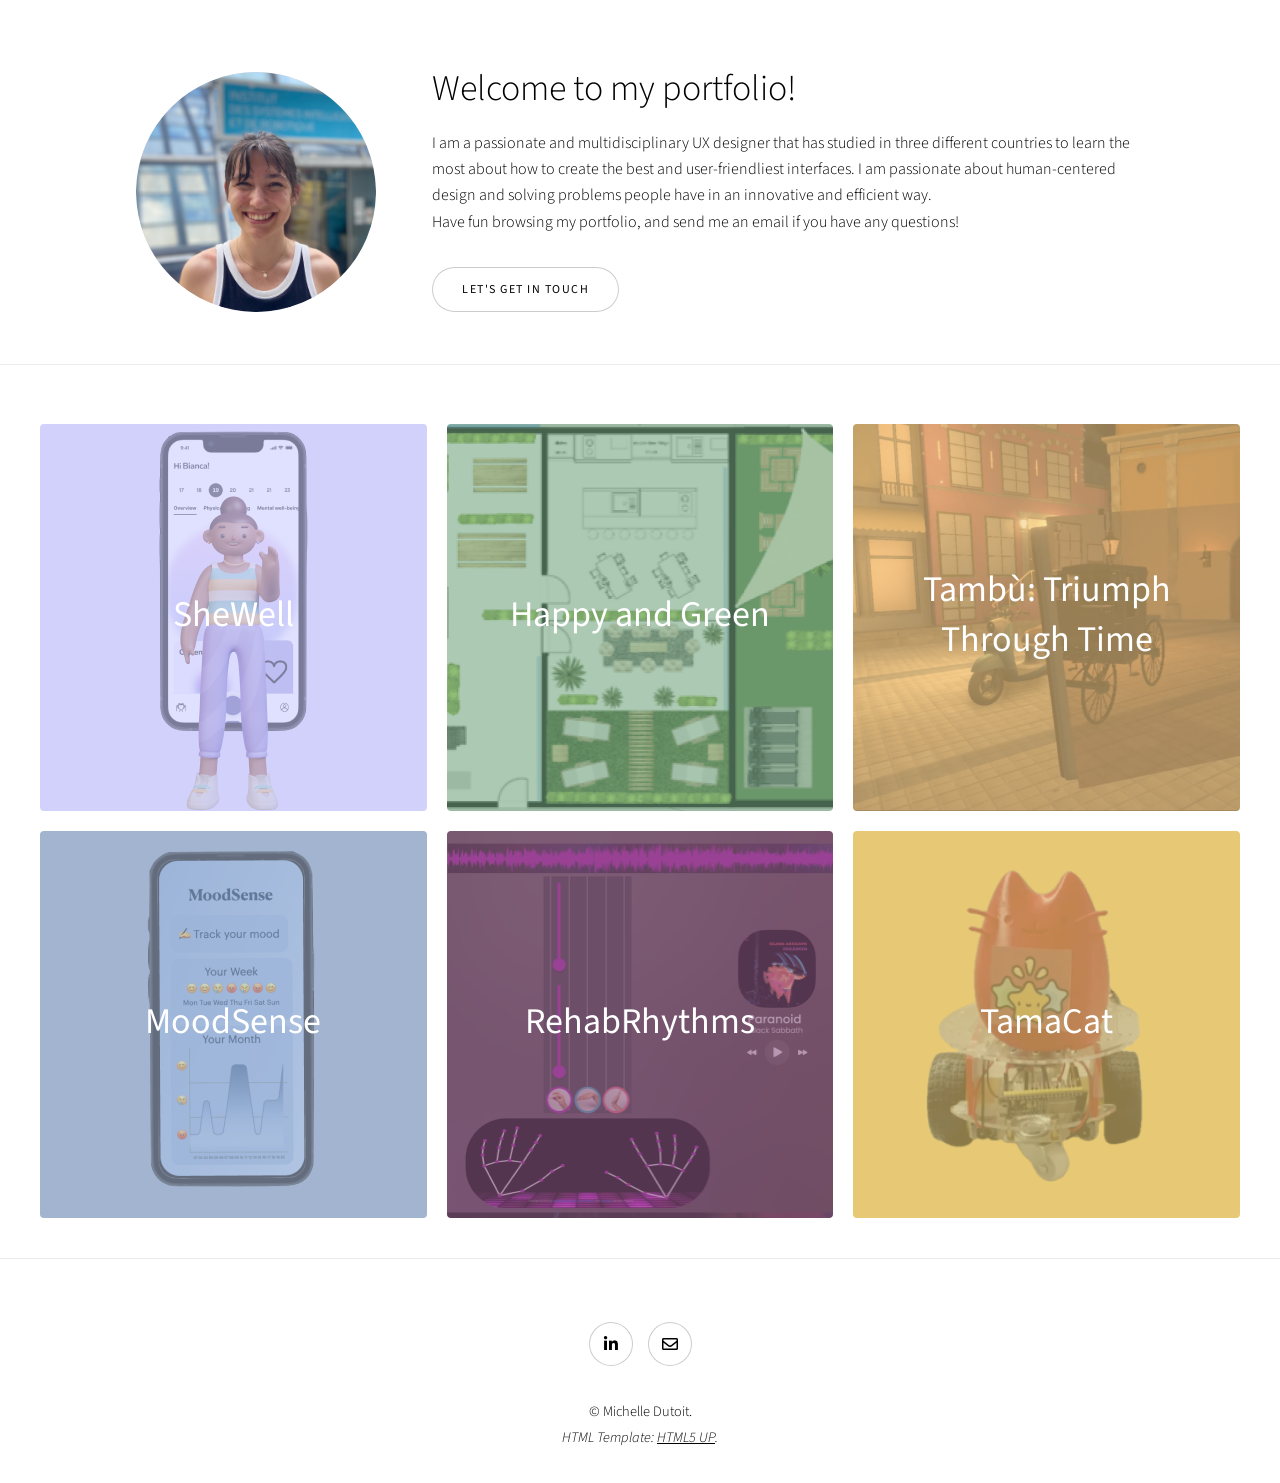
==== index.html @ e5665d25 "Portfolio" ====
<!DOCTYPE HTML>
<!--
	Story by HTML5 UP
	html5up.net | @ajlkn
	Free for personal and commercial use under the CCA 3.0 license (html5up.net/license)
-->
<html>
	<head>
		<title>Michelle's Porfolio</title>
		<meta charset="utf-8" />
		<meta name="viewport" content="width=device-width, initial-scale=1, user-scalable=no" />
		<link rel="stylesheet" href="assets/css/main.css" />
		<noscript><link rel="stylesheet" href="assets/css/noscript.css" /></noscript>
		<link rel="preconnect" href="https://fonts.gstatic.com" crossorigin>
		<link href="https://fonts.googleapis.com/css2?family=Merriweather:ital,wght@0,300;0,400;0,700;0,900;1,300;1,400;1,700;1,900&display=swap" rel="stylesheet">
	</head>
	<body class="is-preload">

		<!-- Wrapper -->
			<div id="wrapper" class="divided">

				<!-- One -->
					<!-- <section class="banner style1 orient-left content-align-left image-position-right fullscreen onload-image-fade-in onload-content-fade-right">
						<div class="content">
							<h1>Story</h1>
							<p class="major">A (modular, highly tweakable) responsive one-page template designed by <a href="https://html5up.net">HTML5 UP</a> and released for free under the <a href="https://html5up.net/license">Creative Commons</a>.</p>
							<ul class="actions stacked">
								<li><a href="#first" class="button big wide smooth-scroll-middle">Get Started</a></li>
							</ul>
						</div>
						<div class="image">
							<img src="images/spotlight01.jpg" alt="" />
						</div>
					</section> -->

				<!-- Header -->
					<section class="spotlight style2 orient-right content-align-left image-position-center onscroll-image-fade-in" id="first">
						<div class="content">
							<h2>Welcome to my portfolio!</h2>
							<p> I am a passionate and multidisciplinary UX designer that has studied in three different countries to learn the most about how to create the best and user-friendliest interfaces. I am passionate about human-centered design and solving problems people have in an innovative and efficient way. <br> Have fun browsing my portfolio, and send me an email if you have any questions!</p>
							<ul class="actions inline">
								<!--<<li><a href="#jumpin" class="button">Let's jump in</a></li>
								<li><a href="#" class="button">More about me</a></li>-->
								<li><a href="mailto:michelle.dutoit.27@gmail.com" class="button">Let's get in touch</a></li>
							</ul>
						</div>
						<div class="image">
							<img src="images/profile pic.png" alt="" />
						</div>
					</section>
				<!-- Spotlight tiles 
					<section id="spotlight" class="wrapper style1 align-center">
						<br> 
						<h2> Spotlight</h2>
					</section>-->
					
					<section class="tiles">
						<article class="style1">
							<span class="image">
								<img src="images/thumbnails/shewell.png" alt="" />
							</span>
							<a href="shewell.html">
								<h2>SheWell</h2>
								<div class="content">
									<p color="#000000">A platform designed to support women in their mental health journey, leveraging artificial intelligence and a 'digital twin' concept to provide personalised mental health solutions</p>
								</div>
							</a>
						</article>
						<article class="style2">
							<span class="image">
								<img src="images/thumbnails/happyandgreen.png" alt="" />
							</span>
							<a href="happygreen.html">
								<h2>Happy and Green</h2>
								<div class="content">
									<p>A Design Thinking project that addresses the question: “How to develop a neighbourhood where people are 100% happy and CO2 emissions are 0%?”</p>
								</div>
							</a>
						</article>
						<article class="style3">
							<span class="image">
								<img src="images/thumbnails/tambu.png" alt="" />
							</span>
							<a href="tambu.html">
								<h2>Tambù: Triumph Through Time</h2>
								<div class="content">
									<p> A Mixed Reality adaptation of the Korsou - Curacao exposition from the Dutch National Archive applying Research Through Design</p>
								</div>
							</a>
						</article>
					
				<!--	</section>
				 Other tiles 
				<section class="wrapper style1 align-center">
					<br> 
						<h2>Other interesting projects</h2>
				</section>
				<section class="tiles">-->
					<article class="style4">
						<span class="image">
							<img src="images/thumbnails/moodsense.png" alt="" />
						</span>
						<a href="moodsense.html">
							<h2>MoodSense</h2>
							<div class="content">
								<p>A machine learning based mood tracker that facilitates keeping the emotions in track and communicating with your therapist</p>
							</div>
						</a>
					</article>
					<article class="style6">
						<span class="image">
							<img src="images/thumbnails/rehabrhythms.png" alt="" />
						</span>
						<a href="rehabrhythms.html">
							<h2>RehabRhythms</h2>
							<div class="content">
								<p> A serious game that supports stroke patients in their rehabilitation</p>
							</div>
						</a>
					</article>
					<article class="style5">
						<span class="image">
							<img src="images/thumbnails/tamacat.png" alt="" />
						</span>
						<a href="tamacat.html">
							<h2>TamaCat</h2>
							<div class="content">
								<p>A tangible pet that you can interact with both physically as well as in AR</p>
							</div>
						</a>
					</article>
					<!-- <article class="style3">
						<span class="image">
							<img src="images/thumbnails/rentino.png" alt="" />
						</span>
						<a href="rentino.html">
							<h2>Rentino</h2>
							<div class="content">
								<p> A lean startup that supports renting unused items from student to student</p>
							</div>
						</a>
					</article>
					<article class="style10">
						<span class="image">
							<img src="images/thumbnails/notionstudy.png" alt="" />
						</span>
						<a href="notionstudy.html">
							<h2>Notion User Study</h2>
							<div class="content">
								<p>Studying Notion with four different study techniques</p>
							</div>
						</a>
					</article>
					<article class="style12">
						<span class="image">
							<img src="images/thumbnails/from screenlight to sunlight.png" alt="" />
						</span>
						<a href="screenlight.html">
							<h2>From Screenlight to Sunlight</h2>
							<div class="content">
								<p>An intervention to enhance children's outdoor physicial activity, while reducing their sedentary screen time</p>
							</div>
						</a>
					</article>	
					<article class="style8">
						<span class="image">
							<img src="images/thumbnails/cookcompanion.png" alt="" />
						</span>
						<a href="cookcompanion.html">
							<h2>Cook Companion</h2>
							<div class="content">
								<p>A computer vision cooking app that assists you during cooking with a recipe</p>
							</div>
						</a>
					</article>
					<article class="style11">
						<span class="image">
							<img src="images/thumbnails/human centered design.png" alt="" />
						</span>
						<a href="carecollective.html">
							<h2>Care Collective</h2>
							<div class="content">
								<p>An application that supports people suffering from PMDD and their loved ones</p>
							</div>
						</a>
					</article>
					<article class="style7">
						<span class="image">
							<img src="images/thumbnails/talkinglass.png" alt="" />
						</span>
						<a href="talkingglass.html">
							<h2>TalkinGlass</h2>
							<div class="content">
								<p>A tangible that helps to engage everyone in group work</p>
							</div>
						</a>
					</article> -->
				</section>
				<!-- Footer -->
					<footer class="wrapper style1 align-center">
						<div class="inner">
							<ul class="icons">
								<li><a href="https://www.linkedin.com/in/michelle-dutoit/" class="icon brands style2 fa-linkedin-in"><span class="label">LinkedIn</span></a></li>
								<li><a href="mailto:michelle.dutoit.27@gmail.com" class="icon style2 fa-envelope"><span class="label">Email</span></a></li>
							</ul>
							<small>&copy; Michelle Dutoit. <br><i>HTML Template: <a href="https://html5up.net">HTML5 UP</a>.</i></small>
						</div>
					</footer>

			</div>

		<!-- Scripts -->
			<script src="assets/js/jquery.min.js"></script>
			<script src="assets/js/jquery.scrollex.min.js"></script>
			<script src="assets/js/jquery.scrolly.min.js"></script>
			<script src="assets/js/browser.min.js"></script>
			<script src="assets/js/breakpoints.min.js"></script>
			<script src="assets/js/util.js"></script>
			<script src="assets/js/main.js"></script>

	</body>
</html>
---- assets/css/main.css ----
@import url(fontawesome-all.min.css);
@import url("https://fonts.googleapis.com/css?family=Source+Sans+Pro:300,300i,400,400i");

/*
	Story by HTML5 UP
	html5up.net | @ajlkn
	Free for personal and commercial use under the CCA 3.0 license (html5up.net/license)
*/

html, body, div, span, applet, object,
iframe, h1, h2, h3, h4, h5, h6, p, blockquote,
pre, a, abbr, acronym, address, big, cite,
code, del, dfn, em, img, ins, kbd, q, s, samp,
small, strike, strong, sub, sup, tt, var, b,
u, i, center, dl, dt, dd, ol, ul, li, fieldset,
form, label, legend, table, caption, tbody,
tfoot, thead, tr, th, td, article, aside,
canvas, details, embed, figure, figcaption,
footer, header, hgroup, menu, nav, output, ruby,
section, summary, time, mark, audio, video {
	margin: 0;
	padding: 0;
	border: 0;
	font-size: 100%;
	font: inherit;
	vertical-align: baseline;}

article, aside, details, figcaption, figure,
footer, header, hgroup, menu, nav, section {
	display: block;}

body {
	line-height: 1;
}

ol, ul {
	list-style: none;
}

blockquote, q {
	quotes: none;
}

	blockquote:before, blockquote:after, q:before, q:after {
		content: '';
		content: none;
	}

table {
	border-collapse: collapse;
	border-spacing: 0;
}

body {
	-webkit-text-size-adjust: none;
}

mark {
	background-color: transparent;
	color: inherit;
}

input::-moz-focus-inner {
	border: 0;
	padding: 0;
}

input, select, textarea {
	-moz-appearance: none;
	-webkit-appearance: none;
	-ms-appearance: none;
	appearance: none;
}

/* Basic */

	@-ms-viewport {
		width: device-width;
	}

	body {
		-ms-overflow-style: scrollbar;
	}

	@media screen and (max-width: 480px) {

		html, body {
			min-width: 320px;
		}

	}

	html {
		box-sizing: border-box;
	}

	*, *:before, *:after {
		box-sizing: inherit;
	}

	body {
		background: #ffffff;
	}

		body.is-preload *, body.is-preload *:before, body.is-preload *:after {
			-moz-animation: none !important;
			-webkit-animation: none !important;
			-ms-animation: none !important;
			animation: none !important;
			-moz-transition: none !important;
			-webkit-transition: none !important;
			-ms-transition: none !important;
			transition: none !important;
		}

/* Type */

	html {
		font-size: 18pt;
	}

		@media screen and (max-width: 1680px) {

			html {
				font-size: 14pt;
			}

		}

		@media screen and (max-width: 1280px) {

			html {
				font-size: 12pt;
			}

		}

		@media screen and (max-width: 736px) {

			html {
				font-size: 11pt;
			}

		}

		@media screen and (max-width: 360px) {

			html {
				font-size: 10pt;
			}

		}

	body {
		background-color: #ffffff;
		color: #000000;
	}

	body, input, select, textarea {
		font-family: "Source Sans Pro", Helvetica, sans-serif;
		font-size: 1rem;
		font-weight: 300;
		line-height: 1.65;
	}

	a {
		-moz-transition: color 0.2s ease-in-out;
		-webkit-transition: color 0.2s ease-in-out;
		-ms-transition: color 0.2s ease-in-out;
		transition: color 0.2s ease-in-out;
		text-decoration: underline;
	}

		a:hover {
			text-decoration: none;
		}

	strong, b {
		font-weight: 400;
	}

	em, i {
		font-style: italic;
	}

	small {
		font-size: 0.9rem;
	}

	p {
		margin: 0 0 2rem 0;
	}

		p.major {
			font-size: 1.25rem;
		}

	h1, h2, h3, h4, h5, h6 {
		font-family: "Merriweather" Georgia, 'Times New Roman', Times, serif;
		font-weight: 300;
		line-height: 1.375;
		margin: 0 0 1rem 0;
	}

		h1 a, h2 a, h3 a, h4 a, h5 a, h6 a {
			color: inherit;
			text-decoration: none;
		}

	h1 {
		font-size: 3.5rem;
		line-height: 1.2;
	}

	h2 {
		font-size: 2.25rem;
	}

	h3 {
		font-size: 1.5rem;
	}

	h4 {
		font-size: 1.1rem;
	}

	h5 {
		font-size: 0.9rem;
		text-align: center;
	}

	h6 {
		font-size: 0.7rem;
	}

	sub {
		font-size: 0.8rem;
		position: relative;
		top: 0.5rem;
	}

	sup {
		font-size: 0.8rem;
		position: relative;
		top: -0.5rem;
	}

	blockquote {
		border-left: solid 4px;
		font-style: italic;
		margin: 0 0 2rem 0;
		padding: 0.5rem 0 0.5rem 2rem;
	}

	code {
		border-radius: 4px;
		font-family: "Courier New", monospace;
		font-size: 0.9em;
		margin: 0 0.25rem;
		padding: 0.25rem 0.325rem;
	}

	pre {
		-webkit-overflow-scrolling: touch;
		font-family: "Courier New", monospace;
		font-size: 0.9em;
		margin: 0 0 2rem 0;
	}

		pre code {
			display: block;
			line-height: 1.5;
			padding: 0.75rem 1rem;
			overflow-x: auto;
		}

	hr {
		border: 0;
		border-bottom: solid 1px;
		margin: 2.5rem 0;
	}

		hr.major {
			margin: 3.5rem 0;
		}

	.align-left {
		text-align: left;
	}

	.align-center {
		text-align: center;
	}

	.align-right {
		text-align: right;
	}

	@media screen and (max-width: 736px) {

		p.major {
			font-size: 1.1rem;
		}

		h1 {
			font-size: 2.5rem;
		}

		h2 {
			font-size: 2rem;
		}

		h3 {
			font-size: 1.25rem;
		}

		h4 {
			font-size: 1rem;
		}

	}

	input, select, textarea {
		color: #000000;
	}

	a {
		color: #000000;
	}

		a:hover {
			color: #47D3E5;
		}

	strong, b {
		color: #000000;
	}

	h1,h2, h3, h4, h5, h6{
		color: #000000;
	}


	blockquote {
		border-left-color: rgba(0, 0, 0, 0.2);
	}

	code {
		background: rgba(0, 0, 0, 0.05);
		border-color: rgba(0, 0, 0, 0.2);
	}

	hr {
		border-bottom-color: rgba(0, 0, 0, 0.2);
	}

/* Row */

	.row {
		display: flex;
		flex-wrap: wrap;
		box-sizing: border-box;
		align-items: stretch;
	}

		.row > * {
			box-sizing: border-box;
		}

		.row.gtr-uniform > * > :last-child {
			margin-bottom: 0;
		}

		.row.aln-left {
			justify-content: flex-start;
		}

		.row.aln-center {
			justify-content: center;
		}

		.row.aln-right {
			justify-content: flex-end;
		}

		.row.aln-top {
			align-items: flex-start;
		}

		.row.aln-middle {
			align-items: center;
		}

		.row.aln-bottom {
			align-items: flex-end;
		}

		.row > .imp {
			order: -1;
		}

		.row > .col-1 {
			width: 8.33333%;
		}

		.row > .off-1 {
			margin-left: 8.33333%;
		}

		.row > .col-2 {
			width: 16.66667%;
		}

		.row > .off-2 {
			margin-left: 16.66667%;
		}

		.row > .col-3 {
			width: 25%;
		}

		.row > .off-3 {
			margin-left: 25%;
		}

		.row > .col-4 {
			width: 33.33333%;
		}

		.row > .off-4 {
			margin-left: 33.33333%;
		}

		.row > .col-5 {
			width: 41.66667%;
		}

		.row > .off-5 {
			margin-left: 41.66667%;
		}

		.row > .col-6 {
			width: 50%;
		}

		.row > .off-6 {
			margin-left: 50%;
		}

		.row > .col-7 {
			width: 58.33333%;
		}

		.row > .off-7 {
			margin-left: 58.33333%;
		}

		.row > .col-8 {
			width: 66.66667%;
		}

		.row > .off-8 {
			margin-left: 66.66667%;
		}

		.row > .col-9 {
			width: 75%;
		}

		.row > .off-9 {
			margin-left: 75%;
		}

		.row > .col-10 {
			width: 83.33333%;
		}

		.row > .off-10 {
			margin-left: 83.33333%;
		}

		.row > .col-11 {
			width: 91.66667%;
		}

		.row > .off-11 {
			margin-left: 91.66667%;
		}

		.row > .col-12 {
			width: 100%;
		}

		.row > .off-12 {
			margin-left: 100%;
		}

		.row.gtr-0 {
			margin-top: 0;
			margin-left: 0rem;
		}

			.row.gtr-0 > * {
				padding: 0 0 0 0rem;
			}

			.row.gtr-0.gtr-uniform {
				margin-top: 0rem;
			}

				.row.gtr-0.gtr-uniform > * {
					padding-top: 0rem;
				}

		.row.gtr-25 {
			margin-top: 0;
			margin-left: -0.5rem;
		}

			.row.gtr-25 > * {
				padding: 0 0 0 0.5rem;
			}

			.row.gtr-25.gtr-uniform {
				margin-top: -0.5rem;
			}

				.row.gtr-25.gtr-uniform > * {
					padding-top: 0.5rem;
				}

		.row.gtr-50 {
			margin-top: 0;
			margin-left: -1rem;
		}

			.row.gtr-50 > * {
				padding: 0 0 0 1rem;
			}

			.row.gtr-50.gtr-uniform {
				margin-top: -1rem;
			}

				.row.gtr-50.gtr-uniform > * {
					padding-top: 1rem;
				}

		.row {
			margin-top: 0;
			margin-left: -2rem;
		}

			.row > * {
				padding: 0 0 0 2rem;
			}

			.row.gtr-uniform {
				margin-top: -2rem;
			}

				.row.gtr-uniform > * {
					padding-top: 2rem;
				}

		.row.gtr-150 {
			margin-top: 0;
			margin-left: -3rem;
		}

			.row.gtr-150 > * {
				padding: 0 0 0 3rem;
			}

			.row.gtr-150.gtr-uniform {
				margin-top: -3rem;
			}

				.row.gtr-150.gtr-uniform > * {
					padding-top: 3rem;
				}

		.row.gtr-200 {
			margin-top: 0;
			margin-left: -4rem;
		}

			.row.gtr-200 > * {
				padding: 0 0 0 4rem;
			}

			.row.gtr-200.gtr-uniform {
				margin-top: -4rem;
			}

				.row.gtr-200.gtr-uniform > * {
					padding-top: 4rem;
				}

		@media screen and (max-width: 1680px) {

			.row {
				display: flex;
				flex-wrap: wrap;
				box-sizing: border-box;
				align-items: stretch;
			}

				.row > * {
					box-sizing: border-box;
				}

				.row.gtr-uniform > * > :last-child {
					margin-bottom: 0;
				}

				.row.aln-left {
					justify-content: flex-start;
				}

				.row.aln-center {
					justify-content: center;
				}

				.row.aln-right {
					justify-content: flex-end;
				}

				.row.aln-top {
					align-items: flex-start;
				}

				.row.aln-middle {
					align-items: center;
				}

				.row.aln-bottom {
					align-items: flex-end;
				}

				.row > .imp-xlarge {
					order: -1;
				}

				.row > .col-1-xlarge {
					width: 8.33333%;
				}

				.row > .off-1-xlarge {
					margin-left: 8.33333%;
				}

				.row > .col-2-xlarge {
					width: 16.66667%;
				}

				.row > .off-2-xlarge {
					margin-left: 16.66667%;
				}

				.row > .col-3-xlarge {
					width: 25%;
				}

				.row > .off-3-xlarge {
					margin-left: 25%;
				}

				.row > .col-4-xlarge {
					width: 33.33333%;
				}

				.row > .off-4-xlarge {
					margin-left: 33.33333%;
				}

				.row > .col-5-xlarge {
					width: 41.66667%;
				}

				.row > .off-5-xlarge {
					margin-left: 41.66667%;
				}

				.row > .col-6-xlarge {
					width: 50%;
				}

				.row > .off-6-xlarge {
					margin-left: 50%;
				}

				.row > .col-7-xlarge {
					width: 58.33333%;
				}

				.row > .off-7-xlarge {
					margin-left: 58.33333%;
				}

				.row > .col-8-xlarge {
					width: 66.66667%;
				}

				.row > .off-8-xlarge {
					margin-left: 66.66667%;
				}

				.row > .col-9-xlarge {
					width: 75%;
				}

				.row > .off-9-xlarge {
					margin-left: 75%;
				}

				.row > .col-10-xlarge {
					width: 83.33333%;
				}

				.row > .off-10-xlarge {
					margin-left: 83.33333%;
				}

				.row > .col-11-xlarge {
					width: 91.66667%;
				}

				.row > .off-11-xlarge {
					margin-left: 91.66667%;
				}

				.row > .col-12-xlarge {
					width: 100%;
				}

				.row > .off-12-xlarge {
					margin-left: 100%;
				}

				.row.gtr-0 {
					margin-top: 0;
					margin-left: 0rem;
				}

					.row.gtr-0 > * {
						padding: 0 0 0 0rem;
					}

					.row.gtr-0.gtr-uniform {
						margin-top: 0rem;
					}

						.row.gtr-0.gtr-uniform > * {
							padding-top: 0rem;
						}

				.row.gtr-25 {
					margin-top: 0;
					margin-left: -0.5rem;
				}

					.row.gtr-25 > * {
						padding: 0 0 0 0.5rem;
					}

					.row.gtr-25.gtr-uniform {
						margin-top: -0.5rem;
					}

						.row.gtr-25.gtr-uniform > * {
							padding-top: 0.5rem;
						}

				.row.gtr-50 {
					margin-top: 0;
					margin-left: -1rem;
				}

					.row.gtr-50 > * {
						padding: 0 0 0 1rem;
					}

					.row.gtr-50.gtr-uniform {
						margin-top: -1rem;
					}

						.row.gtr-50.gtr-uniform > * {
							padding-top: 1rem;
						}

				.row {
					margin-top: 0;
					margin-left: -2rem;
				}

					.row > * {
						padding: 0 0 0 2rem;
					}

					.row.gtr-uniform {
						margin-top: -2rem;
					}

						.row.gtr-uniform > * {
							padding-top: 2rem;
						}

				.row.gtr-150 {
					margin-top: 0;
					margin-left: -3rem;
				}

					.row.gtr-150 > * {
						padding: 0 0 0 3rem;
					}

					.row.gtr-150.gtr-uniform {
						margin-top: -3rem;
					}

						.row.gtr-150.gtr-uniform > * {
							padding-top: 3rem;
						}

				.row.gtr-200 {
					margin-top: 0;
					margin-left: -4rem;
				}

					.row.gtr-200 > * {
						padding: 0 0 0 4rem;
					}

					.row.gtr-200.gtr-uniform {
						margin-top: -4rem;
					}

						.row.gtr-200.gtr-uniform > * {
							padding-top: 4rem;
						}

		}

		@media screen and (max-width: 1280px) {

			.row {
				display: flex;
				flex-wrap: wrap;
				box-sizing: border-box;
				align-items: stretch;
			}

				.row > * {
					box-sizing: border-box;
				}

				.row.gtr-uniform > * > :last-child {
					margin-bottom: 0;
				}

				.row.aln-left {
					justify-content: flex-start;
				}

				.row.aln-center {
					justify-content: center;
				}

				.row.aln-right {
					justify-content: flex-end;
				}

				.row.aln-top {
					align-items: flex-start;
				}

				.row.aln-middle {
					align-items: center;
				}

				.row.aln-bottom {
					align-items: flex-end;
				}

				.row > .imp-large {
					order: -1;
				}

				.row > .col-1-large {
					width: 8.33333%;
				}

				.row > .off-1-large {
					margin-left: 8.33333%;
				}

				.row > .col-2-large {
					width: 16.66667%;
				}

				.row > .off-2-large {
					margin-left: 16.66667%;
				}

				.row > .col-3-large {
					width: 25%;
				}

				.row > .off-3-large {
					margin-left: 25%;
				}

				.row > .col-4-large {
					width: 33.33333%;
				}

				.row > .off-4-large {
					margin-left: 33.33333%;
				}

				.row > .col-5-large {
					width: 41.66667%;
				}

				.row > .off-5-large {
					margin-left: 41.66667%;
				}

				.row > .col-6-large {
					width: 50%;
				}

				.row > .off-6-large {
					margin-left: 50%;
				}

				.row > .col-7-large {
					width: 58.33333%;
				}

				.row > .off-7-large {
					margin-left: 58.33333%;
				}

				.row > .col-8-large {
					width: 66.66667%;
				}

				.row > .off-8-large {
					margin-left: 66.66667%;
				}

				.row > .col-9-large {
					width: 75%;
				}

				.row > .off-9-large {
					margin-left: 75%;
				}

				.row > .col-10-large {
					width: 83.33333%;
				}

				.row > .off-10-large {
					margin-left: 83.33333%;
				}

				.row > .col-11-large {
					width: 91.66667%;
				}

				.row > .off-11-large {
					margin-left: 91.66667%;
				}

				.row > .col-12-large {
					width: 100%;
				}

				.row > .off-12-large {
					margin-left: 100%;
				}

				.row.gtr-0 {
					margin-top: 0;
					margin-left: 0rem;
				}

					.row.gtr-0 > * {
						padding: 0 0 0 0rem;
					}

					.row.gtr-0.gtr-uniform {
						margin-top: 0rem;
					}

						.row.gtr-0.gtr-uniform > * {
							padding-top: 0rem;
						}

				.row.gtr-25 {
					margin-top: 0;
					margin-left: -0.5rem;
				}

					.row.gtr-25 > * {
						padding: 0 0 0 0.5rem;
					}

					.row.gtr-25.gtr-uniform {
						margin-top: -0.5rem;
					}

						.row.gtr-25.gtr-uniform > * {
							padding-top: 0.5rem;
						}

				.row.gtr-50 {
					margin-top: 0;
					margin-left: -1rem;
				}

					.row.gtr-50 > * {
						padding: 0 0 0 1rem;
					}

					.row.gtr-50.gtr-uniform {
						margin-top: -1rem;
					}

						.row.gtr-50.gtr-uniform > * {
							padding-top: 1rem;
						}

				.row {
					margin-top: 0;
					margin-left: -2rem;
				}

					.row > * {
						padding: 0 0 0 2rem;
					}

					.row.gtr-uniform {
						margin-top: -2rem;
					}

						.row.gtr-uniform > * {
							padding-top: 2rem;
						}

				.row.gtr-150 {
					margin-top: 0;
					margin-left: -3rem;
				}

					.row.gtr-150 > * {
						padding: 0 0 0 3rem;
					}

					.row.gtr-150.gtr-uniform {
						margin-top: -3rem;
					}

						.row.gtr-150.gtr-uniform > * {
							padding-top: 3rem;
						}

				.row.gtr-200 {
					margin-top: 0;
					margin-left: -4rem;
				}

					.row.gtr-200 > * {
						padding: 0 0 0 4rem;
					}

					.row.gtr-200.gtr-uniform {
						margin-top: -4rem;
					}

						.row.gtr-200.gtr-uniform > * {
							padding-top: 4rem;
						}

		}

		@media screen and (max-width: 980px) {

			.row {
				display: flex;
				flex-wrap: wrap;
				box-sizing: border-box;
				align-items: stretch;
			}

				.row > * {
					box-sizing: border-box;
				}

				.row.gtr-uniform > * > :last-child {
					margin-bottom: 0;
				}

				.row.aln-left {
					justify-content: flex-start;
				}

				.row.aln-center {
					justify-content: center;
				}

				.row.aln-right {
					justify-content: flex-end;
				}

				.row.aln-top {
					align-items: flex-start;
				}

				.row.aln-middle {
					align-items: center;
				}

				.row.aln-bottom {
					align-items: flex-end;
				}

				.row > .imp-medium {
					order: -1;
				}

				.row > .col-1-medium {
					width: 8.33333%;
				}

				.row > .off-1-medium {
					margin-left: 8.33333%;
				}

				.row > .col-2-medium {
					width: 16.66667%;
				}

				.row > .off-2-medium {
					margin-left: 16.66667%;
				}

				.row > .col-3-medium {
					width: 25%;
				}

				.row > .off-3-medium {
					margin-left: 25%;
				}

				.row > .col-4-medium {
					width: 33.33333%;
				}

				.row > .off-4-medium {
					margin-left: 33.33333%;
				}

				.row > .col-5-medium {
					width: 41.66667%;
				}

				.row > .off-5-medium {
					margin-left: 41.66667%;
				}

				.row > .col-6-medium {
					width: 50%;
				}

				.row > .off-6-medium {
					margin-left: 50%;
				}

				.row > .col-7-medium {
					width: 58.33333%;
				}

				.row > .off-7-medium {
					margin-left: 58.33333%;
				}

				.row > .col-8-medium {
					width: 66.66667%;
				}

				.row > .off-8-medium {
					margin-left: 66.66667%;
				}

				.row > .col-9-medium {
					width: 75%;
				}

				.row > .off-9-medium {
					margin-left: 75%;
				}

				.row > .col-10-medium {
					width: 83.33333%;
				}

				.row > .off-10-medium {
					margin-left: 83.33333%;
				}

				.row > .col-11-medium {
					width: 91.66667%;
				}

				.row > .off-11-medium {
					margin-left: 91.66667%;
				}

				.row > .col-12-medium {
					width: 100%;
				}

				.row > .off-12-medium {
					margin-left: 100%;
				}

				.row.gtr-0 {
					margin-top: 0;
					margin-left: 0rem;
				}

					.row.gtr-0 > * {
						padding: 0 0 0 0rem;
					}

					.row.gtr-0.gtr-uniform {
						margin-top: 0rem;
					}

						.row.gtr-0.gtr-uniform > * {
							padding-top: 0rem;
						}

				.row.gtr-25 {
					margin-top: 0;
					margin-left: -0.5rem;
				}

					.row.gtr-25 > * {
						padding: 0 0 0 0.5rem;
					}

					.row.gtr-25.gtr-uniform {
						margin-top: -0.5rem;
					}

						.row.gtr-25.gtr-uniform > * {
							padding-top: 0.5rem;
						}

				.row.gtr-50 {
					margin-top: 0;
					margin-left: -1rem;
				}

					.row.gtr-50 > * {
						padding: 0 0 0 1rem;
					}

					.row.gtr-50.gtr-uniform {
						margin-top: -1rem;
					}

						.row.gtr-50.gtr-uniform > * {
							padding-top: 1rem;
						}

				.row {
					margin-top: 0;
					margin-left: -2rem;
				}

					.row > * {
						padding: 0 0 0 2rem;
					}

					.row.gtr-uniform {
						margin-top: -2rem;
					}

						.row.gtr-uniform > * {
							padding-top: 2rem;
						}

				.row.gtr-150 {
					margin-top: 0;
					margin-left: -3rem;
				}

					.row.gtr-150 > * {
						padding: 0 0 0 3rem;
					}

					.row.gtr-150.gtr-uniform {
						margin-top: -3rem;
					}

						.row.gtr-150.gtr-uniform > * {
							padding-top: 3rem;
						}

				.row.gtr-200 {
					margin-top: 0;
					margin-left: -4rem;
				}

					.row.gtr-200 > * {
						padding: 0 0 0 4rem;
					}

					.row.gtr-200.gtr-uniform {
						margin-top: -4rem;
					}

						.row.gtr-200.gtr-uniform > * {
							padding-top: 4rem;
						}

		}

		@media screen and (max-width: 736px) {

			.row {
				display: flex;
				flex-wrap: wrap;
				box-sizing: border-box;
				align-items: stretch;
			}

				.row > * {
					box-sizing: border-box;
				}

				.row.gtr-uniform > * > :last-child {
					margin-bottom: 0;
				}

				.row.aln-left {
					justify-content: flex-start;
				}

				.row.aln-center {
					justify-content: center;
				}

				.row.aln-right {
					justify-content: flex-end;
				}

				.row.aln-top {
					align-items: flex-start;
				}

				.row.aln-middle {
					align-items: center;
				}

				.row.aln-bottom {
					align-items: flex-end;
				}

				.row > .imp-small {
					order: -1;
				}

				.row > .col-1-small {
					width: 8.33333%;
				}

				.row > .off-1-small {
					margin-left: 8.33333%;
				}

				.row > .col-2-small {
					width: 16.66667%;
				}

				.row > .off-2-small {
					margin-left: 16.66667%;
				}

				.row > .col-3-small {
					width: 25%;
				}

				.row > .off-3-small {
					margin-left: 25%;
				}

				.row > .col-4-small {
					width: 33.33333%;
				}

				.row > .off-4-small {
					margin-left: 33.33333%;
				}

				.row > .col-5-small {
					width: 41.66667%;
				}

				.row > .off-5-small {
					margin-left: 41.66667%;
				}

				.row > .col-6-small {
					width: 50%;
				}

				.row > .off-6-small {
					margin-left: 50%;
				}

				.row > .col-7-small {
					width: 58.33333%;
				}

				.row > .off-7-small {
					margin-left: 58.33333%;
				}

				.row > .col-8-small {
					width: 66.66667%;
				}

				.row > .off-8-small {
					margin-left: 66.66667%;
				}

				.row > .col-9-small {
					width: 75%;
				}

				.row > .off-9-small {
					margin-left: 75%;
				}

				.row > .col-10-small {
					width: 83.33333%;
				}

				.row > .off-10-small {
					margin-left: 83.33333%;
				}

				.row > .col-11-small {
					width: 91.66667%;
				}

				.row > .off-11-small {
					margin-left: 91.66667%;
				}

				.row > .col-12-small {
					width: 100%;
				}

				.row > .off-12-small {
					margin-left: 100%;
				}

				.row.gtr-0 {
					margin-top: 0;
					margin-left: 0rem;
				}

					.row.gtr-0 > * {
						padding: 0 0 0 0rem;
					}

					.row.gtr-0.gtr-uniform {
						margin-top: 0rem;
					}

						.row.gtr-0.gtr-uniform > * {
							padding-top: 0rem;
						}

				.row.gtr-25 {
					margin-top: 0;
					margin-left: -0.5rem;
				}

					.row.gtr-25 > * {
						padding: 0 0 0 0.5rem;
					}

					.row.gtr-25.gtr-uniform {
						margin-top: -0.5rem;
					}

						.row.gtr-25.gtr-uniform > * {
							padding-top: 0.5rem;
						}

				.row.gtr-50 {
					margin-top: 0;
					margin-left: -1rem;
				}

					.row.gtr-50 > * {
						padding: 0 0 0 1rem;
					}

					.row.gtr-50.gtr-uniform {
						margin-top: -1rem;
					}

						.row.gtr-50.gtr-uniform > * {
							padding-top: 1rem;
						}

				.row {
					margin-top: 0;
					margin-left: -2rem;
				}

					.row > * {
						padding: 0 0 0 2rem;
					}

					.row.gtr-uniform {
						margin-top: -2rem;
					}

						.row.gtr-uniform > * {
							padding-top: 2rem;
						}

				.row.gtr-150 {
					margin-top: 0;
					margin-left: -3rem;
				}

					.row.gtr-150 > * {
						padding: 0 0 0 3rem;
					}

					.row.gtr-150.gtr-uniform {
						margin-top: -3rem;
					}

						.row.gtr-150.gtr-uniform > * {
							padding-top: 3rem;
						}

				.row.gtr-200 {
					margin-top: 0;
					margin-left: -4rem;
				}

					.row.gtr-200 > * {
						padding: 0 0 0 4rem;
					}

					.row.gtr-200.gtr-uniform {
						margin-top: -4rem;
					}

						.row.gtr-200.gtr-uniform > * {
							padding-top: 4rem;
						}

		}

		@media screen and (max-width: 480px) {

			.row {
				display: flex;
				flex-wrap: wrap;
				box-sizing: border-box;
				align-items: stretch;
			}

				.row > * {
					box-sizing: border-box;
				}

				.row.gtr-uniform > * > :last-child {
					margin-bottom: 0;
				}

				.row.aln-left {
					justify-content: flex-start;
				}

				.row.aln-center {
					justify-content: center;
				}

				.row.aln-right {
					justify-content: flex-end;
				}

				.row.aln-top {
					align-items: flex-start;
				}

				.row.aln-middle {
					align-items: center;
				}

				.row.aln-bottom {
					align-items: flex-end;
				}

				.row > .imp-xsmall {
					order: -1;
				}

				.row > .col-1-xsmall {
					width: 8.33333%;
				}

				.row > .off-1-xsmall {
					margin-left: 8.33333%;
				}

				.row > .col-2-xsmall {
					width: 16.66667%;
				}

				.row > .off-2-xsmall {
					margin-left: 16.66667%;
				}

				.row > .col-3-xsmall {
					width: 25%;
				}

				.row > .off-3-xsmall {
					margin-left: 25%;
				}

				.row > .col-4-xsmall {
					width: 33.33333%;
				}

				.row > .off-4-xsmall {
					margin-left: 33.33333%;
				}

				.row > .col-5-xsmall {
					width: 41.66667%;
				}

				.row > .off-5-xsmall {
					margin-left: 41.66667%;
				}

				.row > .col-6-xsmall {
					width: 50%;
				}

				.row > .off-6-xsmall {
					margin-left: 50%;
				}

				.row > .col-7-xsmall {
					width: 58.33333%;
				}

				.row > .off-7-xsmall {
					margin-left: 58.33333%;
				}

				.row > .col-8-xsmall {
					width: 66.66667%;
				}

				.row > .off-8-xsmall {
					margin-left: 66.66667%;
				}

				.row > .col-9-xsmall {
					width: 75%;
				}

				.row > .off-9-xsmall {
					margin-left: 75%;
				}

				.row > .col-10-xsmall {
					width: 83.33333%;
				}

				.row > .off-10-xsmall {
					margin-left: 83.33333%;
				}

				.row > .col-11-xsmall {
					width: 91.66667%;
				}

				.row > .off-11-xsmall {
					margin-left: 91.66667%;
				}

				.row > .col-12-xsmall {
					width: 100%;
				}

				.row > .off-12-xsmall {
					margin-left: 100%;
				}

				.row.gtr-0 {
					margin-top: 0;
					margin-left: 0rem;
				}

					.row.gtr-0 > * {
						padding: 0 0 0 0rem;
					}

					.row.gtr-0.gtr-uniform {
						margin-top: 0rem;
					}

						.row.gtr-0.gtr-uniform > * {
							padding-top: 0rem;
						}

				.row.gtr-25 {
					margin-top: 0;
					margin-left: -0.5rem;
				}

					.row.gtr-25 > * {
						padding: 0 0 0 0.5rem;
					}

					.row.gtr-25.gtr-uniform {
						margin-top: -0.5rem;
					}

						.row.gtr-25.gtr-uniform > * {
							padding-top: 0.5rem;
						}

				.row.gtr-50 {
					margin-top: 0;
					margin-left: -1rem;
				}

					.row.gtr-50 > * {
						padding: 0 0 0 1rem;
					}

					.row.gtr-50.gtr-uniform {
						margin-top: -1rem;
					}

						.row.gtr-50.gtr-uniform > * {
							padding-top: 1rem;
						}

				.row {
					margin-top: 0;
					margin-left: -2rem;
				}

					.row > * {
						padding: 0 0 0 2rem;
					}

					.row.gtr-uniform {
						margin-top: -2rem;
					}

						.row.gtr-uniform > * {
							padding-top: 2rem;
						}

				.row.gtr-150 {
					margin-top: 0;
					margin-left: -3rem;
				}

					.row.gtr-150 > * {
						padding: 0 0 0 3rem;
					}

					.row.gtr-150.gtr-uniform {
						margin-top: -3rem;
					}

						.row.gtr-150.gtr-uniform > * {
							padding-top: 3rem;
						}

				.row.gtr-200 {
					margin-top: 0;
					margin-left: -4rem;
				}

					.row.gtr-200 > * {
						padding: 0 0 0 4rem;
					}

					.row.gtr-200.gtr-uniform {
						margin-top: -4rem;
					}

						.row.gtr-200.gtr-uniform > * {
							padding-top: 4rem;
						}

		}

		@media screen and (max-width: 360px) {

			.row {
				display: flex;
				flex-wrap: wrap;
				box-sizing: border-box;
				align-items: stretch;
			}

				.row > * {
					box-sizing: border-box;
				}

				.row.gtr-uniform > * > :last-child {
					margin-bottom: 0;
				}

				.row.aln-left {
					justify-content: flex-start;
				}

				.row.aln-center {
					justify-content: center;
				}

				.row.aln-right {
					justify-content: flex-end;
				}

				.row.aln-top {
					align-items: flex-start;
				}

				.row.aln-middle {
					align-items: center;
				}

				.row.aln-bottom {
					align-items: flex-end;
				}

				.row > .imp-xxsmall {
					order: -1;
				}

				.row > .col-1-xxsmall {
					width: 8.33333%;
				}

				.row > .off-1-xxsmall {
					margin-left: 8.33333%;
				}

				.row > .col-2-xxsmall {
					width: 16.66667%;
				}

				.row > .off-2-xxsmall {
					margin-left: 16.66667%;
				}

				.row > .col-3-xxsmall {
					width: 25%;
				}

				.row > .off-3-xxsmall {
					margin-left: 25%;
				}

				.row > .col-4-xxsmall {
					width: 33.33333%;
				}

				.row > .off-4-xxsmall {
					margin-left: 33.33333%;
				}

				.row > .col-5-xxsmall {
					width: 41.66667%;
				}

				.row > .off-5-xxsmall {
					margin-left: 41.66667%;
				}

				.row > .col-6-xxsmall {
					width: 50%;
				}

				.row > .off-6-xxsmall {
					margin-left: 50%;
				}

				.row > .col-7-xxsmall {
					width: 58.33333%;
				}

				.row > .off-7-xxsmall {
					margin-left: 58.33333%;
				}

				.row > .col-8-xxsmall {
					width: 66.66667%;
				}

				.row > .off-8-xxsmall {
					margin-left: 66.66667%;
				}

				.row > .col-9-xxsmall {
					width: 75%;
				}

				.row > .off-9-xxsmall {
					margin-left: 75%;
				}

				.row > .col-10-xxsmall {
					width: 83.33333%;
				}

				.row > .off-10-xxsmall {
					margin-left: 83.33333%;
				}

				.row > .col-11-xxsmall {
					width: 91.66667%;
				}

				.row > .off-11-xxsmall {
					margin-left: 91.66667%;
				}

				.row > .col-12-xxsmall {
					width: 100%;
				}

				.row > .off-12-xxsmall {
					margin-left: 100%;
				}

				.row.gtr-0 {
					margin-top: 0;
					margin-left: 0rem;
				}

					.row.gtr-0 > * {
						padding: 0 0 0 0rem;
					}

					.row.gtr-0.gtr-uniform {
						margin-top: 0rem;
					}

						.row.gtr-0.gtr-uniform > * {
							padding-top: 0rem;
						}

				.row.gtr-25 {
					margin-top: 0;
					margin-left: -0.5rem;
				}

					.row.gtr-25 > * {
						padding: 0 0 0 0.5rem;
					}

					.row.gtr-25.gtr-uniform {
						margin-top: -0.5rem;
					}

						.row.gtr-25.gtr-uniform > * {
							padding-top: 0.5rem;
						}

				.row.gtr-50 {
					margin-top: 0;
					margin-left: -1rem;
				}

					.row.gtr-50 > * {
						padding: 0 0 0 1rem;
					}

					.row.gtr-50.gtr-uniform {
						margin-top: -1rem;
					}

						.row.gtr-50.gtr-uniform > * {
							padding-top: 1rem;
						}

				.row {
					margin-top: 0;
					margin-left: -2rem;
				}

					.row > * {
						padding: 0 0 0 2rem;
					}

					.row.gtr-uniform {
						margin-top: -2rem;
					}

						.row.gtr-uniform > * {
							padding-top: 2rem;
						}

				.row.gtr-150 {
					margin-top: 0;
					margin-left: -3rem;
				}

					.row.gtr-150 > * {
						padding: 0 0 0 3rem;
					}

					.row.gtr-150.gtr-uniform {
						margin-top: -3rem;
					}

						.row.gtr-150.gtr-uniform > * {
							padding-top: 3rem;
						}

				.row.gtr-200 {
					margin-top: 0;
					margin-left: -4rem;
				}

					.row.gtr-200 > * {
						padding: 0 0 0 4rem;
					}

					.row.gtr-200.gtr-uniform {
						margin-top: -4rem;
					}

						.row.gtr-200.gtr-uniform > * {
							padding-top: 4rem;
						}

		}

/* Box */

	.box {
		border-radius: 4px;
		border: solid 1px;
		margin-bottom: 2rem;
		padding: 1.5rem;
	}

		.box > :last-child,
		.box > :last-child > :last-child,
		.box > :last-child > :last-child > :last-child {
			margin-bottom: 0;
		}

		.box.alt {
			border: 0;
			border-radius: 0;
			padding: 0;
		}

	.box {
		border-color: rgba(0, 0, 0, 0.2);
	}

/* Button */

	input[type="submit"],
	input[type="reset"],
	input[type="button"],
	button,
	.button {
		-moz-appearance: none;
		-webkit-appearance: none;
		-ms-appearance: none;
		appearance: none;
		-moz-transition: background-color 0.2s ease-in-out, box-shadow 0.2s ease-in-out, color 0.2s ease-in-out;
		-webkit-transition: background-color 0.2s ease-in-out, box-shadow 0.2s ease-in-out, color 0.2s ease-in-out;
		-ms-transition: background-color 0.2s ease-in-out, box-shadow 0.2s ease-in-out, color 0.2s ease-in-out;
		transition: background-color 0.2s ease-in-out, box-shadow 0.2s ease-in-out, color 0.2s ease-in-out;
		border: 0;
		cursor: pointer;
		display: inline-block;
		font-weight: 400;
		letter-spacing: 0.125em;
		text-align: center;
		text-decoration: none;
		text-transform: uppercase;
		white-space: nowrap;
		font-size: 0.75rem;
		max-width: 20rem;
		height: 3.75em;
		line-height: 3.75em;
		border-radius: 3.75em;
		padding: 0 2.5em;
		text-overflow: ellipsis;
		overflow: hidden;
	}

		input[type="submit"].icon:before,
		input[type="reset"].icon:before,
		input[type="button"].icon:before,
		button.icon:before,
		.button.icon:before {
			margin-right: 0.5rem;
		}

		input[type="submit"].fit,
		input[type="reset"].fit,
		input[type="button"].fit,
		button.fit,
		.button.fit {
			width: 100%;
		}

		input[type="submit"].small,
		input[type="reset"].small,
		input[type="button"].small,
		button.small,
		.button.small {
			font-size: 0.6rem;
			height: 3.325em;
			line-height: 3.325em;
			border-radius: 3.325em;
			padding: 0 2em;
		}

		input[type="submit"].large,
		input[type="reset"].large,
		input[type="button"].large,
		button.large,
		.button.large {
			font-size: 0.8rem;
			height: 4em;
			line-height: 4em;
			border-radius: 4em;
			padding: 0 3em;
		}

		input[type="submit"].wide,
		input[type="reset"].wide,
		input[type="button"].wide,
		button.wide,
		.button.wide {
			min-width: 14em;
		}

		input[type="submit"].disabled, input[type="submit"]:disabled,
		input[type="reset"].disabled,
		input[type="reset"]:disabled,
		input[type="button"].disabled,
		input[type="button"]:disabled,
		button.disabled,
		button:disabled,
		.button.disabled,
		.button:disabled {
			pointer-events: none;
			opacity: 0.25;
		}

	input[type="submit"],
	input[type="reset"],
	input[type="button"],
	button,
	.button {
		background-color: transparent;
		box-shadow: inset 0 0 0 1px rgba(0, 0, 0, 0.2);
		color: #000000 !important;
	}

		input[type="submit"]:hover,
		input[type="reset"]:hover,
		input[type="button"]:hover,
		button:hover,
		.button:hover {
			box-shadow: inset 0 0 0 1px #47D3E5;
			color: #47D3E5 !important;
		}

		input[type="submit"]:active,
		input[type="reset"]:active,
		input[type="button"]:active,
		button:active,
		.button:active {
			background-color: rgba(71, 211, 229, 0.2);
			box-shadow: inset 0 0 0 1px #47D3E5;
			color: #47D3E5 !important;
		}

		input[type="submit"].primary,
		input[type="reset"].primary,
		input[type="button"].primary,
		button.primary,
		.button.primary {
			background-color: #000000;
			box-shadow: none;
			color: #ffffff !important;
		}

			input[type="submit"].primary:hover,
			input[type="reset"].primary:hover,
			input[type="button"].primary:hover,
			button.primary:hover,
			.button.primary:hover {
				background-color: #47D3E5;
			}

			input[type="submit"].primary:active,
			input[type="reset"].primary:active,
			input[type="button"].primary:active,
			button.primary:active,
			.button.primary:active {
				background-color: #1ebdd1;
			}

/* Form */

	form {
		margin: 0 0 2rem 0;
	}

		form > :last-child {
			margin-bottom: 0;
		}

		form > .fields {
			display: -moz-flex;
			display: -webkit-flex;
			display: -ms-flex;
			display: flex;
			-moz-flex-wrap: wrap;
			-webkit-flex-wrap: wrap;
			-ms-flex-wrap: wrap;
			flex-wrap: wrap;
			width: calc(100% + 3rem);
			margin: -1.5rem 0 2rem -1.5rem;
		}

			form > .fields > .field {
				-moz-flex-grow: 0;
				-webkit-flex-grow: 0;
				-ms-flex-grow: 0;
				flex-grow: 0;
				-moz-flex-shrink: 0;
				-webkit-flex-shrink: 0;
				-ms-flex-shrink: 0;
				flex-shrink: 0;
				padding: 1.5rem 0 0 1.5rem;
				width: calc(100% - 1.5rem);
			}

				form > .fields > .field.half {
					width: calc(50% - 0.75rem);
				}

				form > .fields > .field.third {
					width: calc(100%/3 - 0.5rem);
				}

				form > .fields > .field.quarter {
					width: calc(25% - 0.375rem);
				}

		@media screen and (max-width: 480px) {

			form > .fields {
				width: calc(100% + 3rem);
				margin: -1.5rem 0 2rem -1.5rem;
			}

				form > .fields > .field {
					padding: 1.5rem 0 0 1.5rem;
					width: calc(100% - 1.5rem);
				}

					form > .fields > .field.half {
						width: calc(100% - 1.5rem);
					}

					form > .fields > .field.third {
						width: calc(100% - 1.5rem);
					}

					form > .fields > .field.quarter {
						width: calc(100% - 1.5rem);
					}

		}

	label {
		display: block;
		font-size: 0.9rem;
		font-weight: 400;
		margin: 0 0 1rem 0;
	}

	input[type="text"],
	input[type="password"],
	input[type="email"],
	input[type="tel"],
	input[type="search"],
	input[type="url"],
	select,
	textarea {
		-moz-appearance: none;
		-webkit-appearance: none;
		-ms-appearance: none;
		appearance: none;
		background-color: transparent;
		border-radius: 4px;
		border: none;
		border: solid 1px;
		color: inherit;
		display: block;
		outline: 0;
		padding: 0 0.825rem;
		text-decoration: none;
		width: 100%;
	}

		input[type="text"]:invalid,
		input[type="password"]:invalid,
		input[type="email"]:invalid,
		input[type="tel"]:invalid,
		input[type="search"]:invalid,
		input[type="url"]:invalid,
		select:invalid,
		textarea:invalid {
			box-shadow: none;
		}

	select {
		background-size: 1.25rem;
		background-repeat: no-repeat;
		background-position: calc(100% - 1rem) center;
		height: 2.75rem;
		padding-right: 2.75rem;
		text-overflow: ellipsis;
	}

		select:focus::-ms-value {
			background-color: transparent;
		}

		select::-ms-expand {
			display: none;
		}

	input[type="text"],
	input[type="password"],
	input[type="email"],
	input[type="tel"],
	input[type="search"],
	input[type="url"],
	select {
		height: 2.75rem;
	}

	textarea {
		padding: 0.75rem 1rem;
	}

	input[type="checkbox"],
	input[type="radio"] {
		-moz-appearance: none;
		-webkit-appearance: none;
		-ms-appearance: none;
		appearance: none;
		display: block;
		float: left;
		margin-right: -2rem;
		opacity: 0;
		width: 1rem;
		z-index: -1;
	}

		input[type="checkbox"] + label,
		input[type="radio"] + label {
			text-decoration: none;
			-moz-user-select: none;
			-webkit-user-select: none;
			-ms-user-select: none;
			user-select: none;
			cursor: pointer;
			display: inline-block;
			font-size: 1rem;
			font-weight: 300;
			padding-left: 2.4rem;
			padding-right: 0.75rem;
			position: relative;
			margin-bottom: 0;
		}

			input[type="checkbox"] + label:before,
			input[type="radio"] + label:before {
				-moz-osx-font-smoothing: grayscale;
				-webkit-font-smoothing: antialiased;
				display: inline-block;
				font-style: normal;
				font-variant: normal;
				text-rendering: auto;
				line-height: 1;
				text-transform: none !important;
				font-family: 'Font Awesome 5 Free';
				font-weight: 900;
			}

			input[type="checkbox"] + label:before,
			input[type="radio"] + label:before {
				border-radius: 4px;
				border: solid 1px;
				content: '';
				display: inline-block;
				font-size: 0.8rem;
				height: 1.65rem;
				left: 0;
				line-height: 1.65rem;
				position: absolute;
				text-align: center;
				top: 0;
				width: 1.65rem;
			}

		input[type="checkbox"]:checked + label:before,
		input[type="radio"]:checked + label:before {
			content: '\f00c';
		}

	input[type="checkbox"] + label:before {
		border-radius: 4px;
	}

	input[type="radio"] + label:before {
		border-radius: 100%;
	}

	::-webkit-input-placeholder {
		opacity: 1.0;
	}

	:-moz-placeholder {
		opacity: 1.0;
	}

	::-moz-placeholder {
		opacity: 1.0;
	}

	:-ms-input-placeholder {
		opacity: 1.0;
	}

	label {
		color: #000000;
	}

	input[type="text"],
	input[type="password"],
	input[type="email"],
	input[type="tel"],
	input[type="search"],
	input[type="url"],
	select,
	textarea {
		border-color: rgba(0, 0, 0, 0.2);
	}

		input[type="text"]:focus,
		input[type="password"]:focus,
		input[type="email"]:focus,
		input[type="tel"]:focus,
		input[type="search"]:focus,
		input[type="url"]:focus,
		select:focus,
		textarea:focus {
			border-color: #47D3E5;
			box-shadow: 0 0 0 1px #47D3E5;
		}

	select {
		background-image: url("data:image/svg+xml;charset=utf8,%3Csvg xmlns='http://www.w3.org/2000/svg' width='40' height='40' preserveAspectRatio='none' viewBox='0 0 40 40'%3E%3Cpath d='M9.4,12.3l10.4,10.4l10.4-10.4c0.2-0.2,0.5-0.4,0.9-0.4c0.3,0,0.6,0.1,0.9,0.4l3.3,3.3c0.2,0.2,0.4,0.5,0.4,0.9 c0,0.4-0.1,0.6-0.4,0.9L20.7,31.9c-0.2,0.2-0.5,0.4-0.9,0.4c-0.3,0-0.6-0.1-0.9-0.4L4.3,17.3c-0.2-0.2-0.4-0.5-0.4-0.9 c0-0.4,0.1-0.6,0.4-0.9l3.3-3.3c0.2-0.2,0.5-0.4,0.9-0.4S9.1,12.1,9.4,12.3z' fill='rgba(0, 0, 0, 0.2)' /%3E%3C/svg%3E");
	}

		select option {
			color: #000000;
			background: #ffffff;
		}

	input[type="checkbox"] + label,
	input[type="radio"] + label {
		color: #000000;
	}

		input[type="checkbox"] + label:before,
		input[type="radio"] + label:before {
			border-color: rgba(0, 0, 0, 0.2);
		}

	input[type="checkbox"]:checked + label:before,
	input[type="radio"]:checked + label:before {
		background-color: #000000;
		border-color: #000000;
		color: #ffffff;
	}

	input[type="checkbox"]:focus + label:before,
	input[type="radio"]:focus + label:before {
		border-color: #47D3E5;
		box-shadow: 0 0 0 1px #47D3E5;
	}

	::-webkit-input-placeholder {
		color: rgba(0, 0, 0, 0.75) !important;
	}

	:-moz-placeholder {
		color: rgba(0, 0, 0, 0.75) !important;
	}

	::-moz-placeholder {
		color: rgba(0, 0, 0, 0.75) !important;
	}

	:-ms-input-placeholder {
		color: rgba(0, 0, 0, 0.75) !important;
	}

/* Icon */

	.icon {
		text-decoration: none;
		border-bottom: none;
		position: relative;
		text-align: center;
	}

		.icon:before {
			-moz-osx-font-smoothing: grayscale;
			-webkit-font-smoothing: antialiased;
			display: inline-block;
			font-style: normal;
			font-variant: normal;
			text-rendering: auto;
			line-height: 1;
			text-transform: none !important;
			font-family: 'Font Awesome 5 Free';
			font-weight: 400;
		}

		.icon > .label {
			display: none;
		}

		.icon:before {
			line-height: inherit;
		}

		.icon.solid:before {
			font-weight: 900;
		}

		.icon.brands:before {
			font-family: 'Font Awesome 5 Brands';
		}

		.icon.style2:before {
			border-radius: 2.75em;
			display: inline-block;
			height: 2.75em;
			line-height: 2.75em;
			width: 2.75em;
		}

		.icon.major {
			display: block;
			margin: 0 0 1rem 0;
		}

			.icon.major:before {
				font-size: 1.25rem;
			}

	a.icon.style2:before {
		-moz-transition: background-color 0.2s ease-in-out, box-shadow 0.2s ease-in-out, color 0.2s ease-in-out;
		-webkit-transition: background-color 0.2s ease-in-out, box-shadow 0.2s ease-in-out, color 0.2s ease-in-out;
		-ms-transition: background-color 0.2s ease-in-out, box-shadow 0.2s ease-in-out, color 0.2s ease-in-out;
		transition: background-color 0.2s ease-in-out, box-shadow 0.2s ease-in-out, color 0.2s ease-in-out;
	}

	.icon.style2:before {
		box-shadow: inset 0 0 0 1px rgba(0, 0, 0, 0.2);
	}

	a.icon.style2:hover:before {
		box-shadow: inset 0 0 0 1px #47D3E5;
		color: #47d3e5;
	}

	a.icon.style2:active:before {
		background-color: rgba(71, 211, 229, 0.1);
		box-shadow: inset 0 0 0 1px #47D3E5;
		color: #47D3E5;
	}

/* Image */

	.image {
		border: 0;
		border-radius: 4px;
		display: inline-block;
		position: relative;
	}

		.image img {
			display: block;
			border-radius: 4px;
		}

		.image.left, .image.right {
			width: 40%;
			max-width: 10rem;
		}

			.image.left img, .image.right img {
				width: 100%;
			}

		.image.left {
			float: left;
			margin: 0 1.5rem 1rem 0;
			top: 0.25rem;
		}

		.image.right {
			float: right;
			margin: 0 0 1rem 1.5rem;
			top: 0.25rem;
		}

		.image.fit {
			display: block;
			margin: 0 0 2rem 0;
			width: 100%;
		}

			.image.fit img {
				width: 100%;
			}

		.image.main {
			display: block;
			margin: 0 0 3rem 0;
			width: 100%;
		}

			.image.main img {
				width: 100%;
			}

/* List */

	ol {
		list-style: decimal;
		margin: 0 0 2rem 0;
		padding-left: 1.25rem;
	}

		ol li {
			padding-left: 0.25rem;
		}

	ul {
		list-style: disc;
		margin: 0 0 2rem 0;
		padding-left: 1rem;
	}

		ul li {
			padding-left: 0.5rem;
		}

		ul.alt {
			list-style: none;
			padding-left: 0;
		}

			ul.alt li {
				border-top: solid 1px;
				padding: 0.5rem 0;
			}

				ul.alt li:first-child {
					border-top: 0;
					padding-top: 0;
				}

	dl {
		margin: 0 0 2rem 0;
	}

		dl dt {
			display: block;
			font-weight: 400;
			margin: 0 0 1rem 0;
		}

		dl dd {
			margin-left: 2rem;
		}

		dl.style2 dt {
			width: 25%;
			float: left;
		}

		dl.style2 dd {
			width: 70%;
			float: left;
		}

		dl.style2:after {
			content: '';
			display: block;
			clear: both;
		}

	ul.alt li {
		border-top-color: rgba(0, 0, 0, 0.2);
	}

/* Actions */
	.actions.inline li {
		display: inline-block;
		margin-right: 10px; /* Adjust margin as needed */
	}

	ul.actions {
		display: -moz-flex;
		display: -webkit-flex;
		display: -ms-flex;
		display: flex;
		cursor: default;
		list-style: none;
		margin-left: -1rem;
		padding-left: 0;
	}

		ul.actions li {
			padding: 0 0 0 1rem;
			vertical-align: middle;
		}

		ul.actions.special {
			-moz-justify-content: center;
			-webkit-justify-content: center;
			-ms-justify-content: center;
			justify-content: center;
			width: 100%;
			margin-left: 0;
		}

			ul.actions.special li:first-child {
				padding-left: 0;
			}

		ul.actions.stacked {
			-moz-flex-direction: column;
			-webkit-flex-direction: column;
			-ms-flex-direction: column;
			flex-direction: column;
			margin-left: 0;
		}

			ul.actions.stacked li {
				padding: 1.3rem 0 0 0;
			}

				ul.actions.stacked li:first-child {
					padding-top: 0;
				}

		ul.actions.fit {
			width: calc(100% + 1rem);
		}

			ul.actions.fit li {
				-moz-flex-grow: 1;
				-webkit-flex-grow: 1;
				-ms-flex-grow: 1;
				flex-grow: 1;
				-moz-flex-shrink: 1;
				-webkit-flex-shrink: 1;
				-ms-flex-shrink: 1;
				flex-shrink: 1;
				width: 100%;
			}

				ul.actions.fit li > * {
					width: 100%;
				}

			ul.actions.fit.stacked {
				width: 100%;
			}

		@media screen and (max-width: 480px) {

			ul.actions:not(.fixed) {
				-moz-flex-direction: column;
				-webkit-flex-direction: column;
				-ms-flex-direction: column;
				flex-direction: column;
				margin-left: 0;
				width: 100% !important;
			}

				ul.actions:not(.fixed) li {
					-moz-flex-grow: 1;
					-webkit-flex-grow: 1;
					-ms-flex-grow: 1;
					flex-grow: 1;
					-moz-flex-shrink: 1;
					-webkit-flex-shrink: 1;
					-ms-flex-shrink: 1;
					flex-shrink: 1;
					padding: 1rem 0 0 0;
					text-align: center;
					width: 100%;
				}

					ul.actions:not(.fixed) li > * {
						width: 100%;
					}

					ul.actions:not(.fixed) li:first-child {
						padding-top: 0;
					}

					ul.actions:not(.fixed) li input[type="submit"],
					ul.actions:not(.fixed) li input[type="reset"],
					ul.actions:not(.fixed) li input[type="button"],
					ul.actions:not(.fixed) li button,
					ul.actions:not(.fixed) li .button {
						width: 100%;
					}

						ul.actions:not(.fixed) li input[type="submit"].icon:before,
						ul.actions:not(.fixed) li input[type="reset"].icon:before,
						ul.actions:not(.fixed) li input[type="button"].icon:before,
						ul.actions:not(.fixed) li button.icon:before,
						ul.actions:not(.fixed) li .button.icon:before {
							margin-left: -0.5rem;
						}

		}

/* Icons */

	ul.icons {
		cursor: default;
		list-style: none;
		padding-left: 0;
	}

		ul.icons li {
			display: inline-block;
			padding: 0 0.75rem 0 0;
		}

			ul.icons li:last-child {
				padding-right: 0;
			}

/* Section/Article */

	section.special, article.special {
		text-align: center;
	}

	header p {
		position: relative;
		margin: -0.65rem 0 1.5rem 0;
		font-style: italic;
	}

	header h1 + p {
		font-size: 1.375rem;
	}

	header h2 + p {
		font-size: 1.25rem;
	}

	header h3 + p {
		font-size: 1.1rem;
	}

	header h4 + p,
	header h5 + p,
	header h6 + p {
		font-size: 0.9rem;
	}

	header p {
		color: rgba(0, 0, 0, 0.75);
	}

/* Table */

	.table-wrapper {
		-webkit-overflow-scrolling: touch;
		margin: 0 0 2rem 0;
		overflow-x: auto;
	}

		.table-wrapper > table {
			margin-bottom: 0;
		}

	table {
		margin: 0 0 2rem 0;
		width: 100%;
	}

		table tbody tr {
			border: solid 1px;
			border-left: 0;
			border-right: 0;
		}

		table td {
			padding: 0.75rem 0.75rem;
		}

		table th {
			font-size: 0.9rem;
			font-weight: 400;
			padding: 0 0.75rem 0.75rem 0.75rem;
			text-align: left;
		}

		table thead {
			border-bottom: solid 2px;
		}

		table tfoot {
			border-top: solid 2px;
		}

		table.alt {
			border-collapse: separate;
		}

			table.alt tbody tr td {
				border: solid 1px;
				border-left-width: 0;
				border-top-width: 0;
			}

				table.alt tbody tr td:first-child {
					border-left-width: 1px;
				}

			table.alt tbody tr:first-child td {
				border-top-width: 1px;
			}

			table.alt thead {
				border-bottom: 0;
			}

			table.alt tfoot {
				border-top: 0;
			}

		table.fixed {
			table-layout: fixed;
		}

	table tbody tr {
		border-color: rgba(0, 0, 0, 0.2);
	}

		table tbody tr:nth-child(2n + 1) {
			background-color: rgba(0, 0, 0, 0.05);
		}

		table tbody tr.alt {
			background-color: rgba(0, 0, 0, 0.05) !important;
		}

	table th {
		color: #000000;
	}

	table thead {
		border-bottom-color: rgba(0, 0, 0, 0.2);
	}

	table tfoot {
		border-top-color: rgba(0, 0, 0, 0.2);
	}

	table.alt tbody tr td {
		border-color: rgba(0, 0, 0, 0.2);
	}

	table.uniform tbody tr:nth-child(2n + 1) {
		background-color: transparent;
	}

/* Banner (transitions) */

	.banner.onload-content-fade-up .content {
		-moz-transition: opacity 0.75s ease-in-out, -moz-transform 0.75s ease-in-out;
		-webkit-transition: opacity 0.75s ease-in-out, -webkit-transform 0.75s ease-in-out;
		-ms-transition: opacity 0.75s ease-in-out, -ms-transform 0.75s ease-in-out;
		transition: opacity 0.75s ease-in-out, transform 0.75s ease-in-out;
	}

	body.is-preload .banner.onload-content-fade-up .content {
		-moz-transform: translateY(1rem);
		-webkit-transform: translateY(1rem);
		-ms-transform: translateY(1rem);
		transform: translateY(1rem);
		opacity: 0;
	}

	.banner.onload-content-fade-down .content {
		-moz-transition: opacity 0.75s ease-in-out, -moz-transform 0.75s ease-in-out;
		-webkit-transition: opacity 0.75s ease-in-out, -webkit-transform 0.75s ease-in-out;
		-ms-transition: opacity 0.75s ease-in-out, -ms-transform 0.75s ease-in-out;
		transition: opacity 0.75s ease-in-out, transform 0.75s ease-in-out;
	}

	body.is-preload .banner.onload-content-fade-down .content {
		-moz-transform: translateY(-1rem);
		-webkit-transform: translateY(-1rem);
		-ms-transform: translateY(-1rem);
		transform: translateY(-1rem);
		opacity: 0;
	}

	.banner.onload-content-fade-left .content {
		-moz-transition: opacity 0.75s ease-in-out, -moz-transform 0.75s ease-in-out;
		-webkit-transition: opacity 0.75s ease-in-out, -webkit-transform 0.75s ease-in-out;
		-ms-transition: opacity 0.75s ease-in-out, -ms-transform 0.75s ease-in-out;
		transition: opacity 0.75s ease-in-out, transform 0.75s ease-in-out;
	}

	body.is-preload .banner.onload-content-fade-left .content {
		-moz-transform: translateX(1rem);
		-webkit-transform: translateX(1rem);
		-ms-transform: translateX(1rem);
		transform: translateX(1rem);
		opacity: 0;
	}

	.banner.onload-content-fade-right .content {
		-moz-transition: opacity 0.75s ease-in-out, -moz-transform 0.75s ease-in-out;
		-webkit-transition: opacity 0.75s ease-in-out, -webkit-transform 0.75s ease-in-out;
		-ms-transition: opacity 0.75s ease-in-out, -ms-transform 0.75s ease-in-out;
		transition: opacity 0.75s ease-in-out, transform 0.75s ease-in-out;
	}

	body.is-preload .banner.onload-content-fade-right .content {
		-moz-transform: translateX(-1rem);
		-webkit-transform: translateX(-1rem);
		-ms-transform: translateX(-1rem);
		transform: translateX(-1rem);
		opacity: 0;
	}

	.banner.onload-content-fade-in .content {
		-moz-transition: opacity 0.75s ease-in-out;
		-webkit-transition: opacity 0.75s ease-in-out;
		-ms-transition: opacity 0.75s ease-in-out;
		transition: opacity 0.75s ease-in-out;
	}

	body.is-preload .banner.onload-content-fade-in .content {
		opacity: 0;
	}

	.banner.onload-image-fade-up .image {
		-moz-transition: opacity 0.75s ease-in-out, -moz-transform 0.75s ease-in-out;
		-webkit-transition: opacity 0.75s ease-in-out, -webkit-transform 0.75s ease-in-out;
		-ms-transition: opacity 0.75s ease-in-out, -ms-transform 0.75s ease-in-out;
		transition: opacity 0.75s ease-in-out, transform 0.75s ease-in-out;
	}

		.banner.onload-image-fade-up .image img {
			-moz-transition: opacity 0.75s ease-in-out;
			-webkit-transition: opacity 0.75s ease-in-out;
			-ms-transition: opacity 0.75s ease-in-out;
			transition: opacity 0.75s ease-in-out;
			-moz-transition-delay: 0.5625s;
			-webkit-transition-delay: 0.5625s;
			-ms-transition-delay: 0.5625s;
			transition-delay: 0.5625s;
		}

	body.is-preload .banner.onload-image-fade-up .image {
		-moz-transform: translateY(1rem);
		-webkit-transform: translateY(1rem);
		-ms-transform: translateY(1rem);
		transform: translateY(1rem);
		opacity: 0;
	}

		body.is-preload .banner.onload-image-fade-up .image img {
			opacity: 0;
		}

	.banner.onload-image-fade-down .image {
		-moz-transition: opacity 0.75s ease-in-out, -moz-transform 0.75s ease-in-out;
		-webkit-transition: opacity 0.75s ease-in-out, -webkit-transform 0.75s ease-in-out;
		-ms-transition: opacity 0.75s ease-in-out, -ms-transform 0.75s ease-in-out;
		transition: opacity 0.75s ease-in-out, transform 0.75s ease-in-out;
	}

		.banner.onload-image-fade-down .image img {
			-moz-transition: opacity 0.75s ease-in-out;
			-webkit-transition: opacity 0.75s ease-in-out;
			-ms-transition: opacity 0.75s ease-in-out;
			transition: opacity 0.75s ease-in-out;
			-moz-transition-delay: 0.5625s;
			-webkit-transition-delay: 0.5625s;
			-ms-transition-delay: 0.5625s;
			transition-delay: 0.5625s;
		}

	body.is-preload .banner.onload-image-fade-down .image {
		-moz-transform: translateY(-1rem);
		-webkit-transform: translateY(-1rem);
		-ms-transform: translateY(-1rem);
		transform: translateY(-1rem);
		opacity: 0;
	}

		body.is-preload .banner.onload-image-fade-down .image img {
			opacity: 0;
		}

	.banner.onload-image-fade-left .image {
		-moz-transition: opacity 0.75s ease-in-out, -moz-transform 0.75s ease-in-out;
		-webkit-transition: opacity 0.75s ease-in-out, -webkit-transform 0.75s ease-in-out;
		-ms-transition: opacity 0.75s ease-in-out, -ms-transform 0.75s ease-in-out;
		transition: opacity 0.75s ease-in-out, transform 0.75s ease-in-out;
	}

		.banner.onload-image-fade-left .image img {
			-moz-transition: opacity 0.75s ease-in-out;
			-webkit-transition: opacity 0.75s ease-in-out;
			-ms-transition: opacity 0.75s ease-in-out;
			transition: opacity 0.75s ease-in-out;
			-moz-transition-delay: 0.5625s;
			-webkit-transition-delay: 0.5625s;
			-ms-transition-delay: 0.5625s;
			transition-delay: 0.5625s;
		}

	body.is-preload .banner.onload-image-fade-left .image {
		-moz-transform: translateX(1rem);
		-webkit-transform: translateX(1rem);
		-ms-transform: translateX(1rem);
		transform: translateX(1rem);
		opacity: 0;
	}

		body.is-preload .banner.onload-image-fade-left .image img {
			opacity: 0;
		}

	.banner.onload-image-fade-right .image {
		-moz-transition: opacity 0.75s ease-in-out, -moz-transform 0.75s ease-in-out;
		-webkit-transition: opacity 0.75s ease-in-out, -webkit-transform 0.75s ease-in-out;
		-ms-transition: opacity 0.75s ease-in-out, -ms-transform 0.75s ease-in-out;
		transition: opacity 0.75s ease-in-out, transform 0.75s ease-in-out;
	}

		.banner.onload-image-fade-right .image img {
			-moz-transition: opacity 0.75s ease-in-out;
			-webkit-transition: opacity 0.75s ease-in-out;
			-ms-transition: opacity 0.75s ease-in-out;
			transition: opacity 0.75s ease-in-out;
			-moz-transition-delay: 0.5625s;
			-webkit-transition-delay: 0.5625s;
			-ms-transition-delay: 0.5625s;
			transition-delay: 0.5625s;
		}

	body.is-preload .banner.onload-image-fade-right .image {
		-moz-transform: translateX(-1rem);
		-webkit-transform: translateX(-1rem);
		-ms-transform: translateX(-1rem);
		transform: translateX(-1rem);
		opacity: 0;
	}

		body.is-preload .banner.onload-image-fade-right .image img {
			opacity: 0;
		}

	.banner.onload-image-fade-in .image img {
		-moz-transition: opacity 0.75s ease-in-out;
		-webkit-transition: opacity 0.75s ease-in-out;
		-ms-transition: opacity 0.75s ease-in-out;
		transition: opacity 0.75s ease-in-out;
	}

	body.is-preload .banner.onload-image-fade-in .image img {
		opacity: 0;
	}

	.banner.onscroll-content-fade-up .content {
		-moz-transition: opacity 0.75s ease-in-out, -moz-transform 0.75s ease-in-out;
		-webkit-transition: opacity 0.75s ease-in-out, -webkit-transform 0.75s ease-in-out;
		-ms-transition: opacity 0.75s ease-in-out, -ms-transform 0.75s ease-in-out;
		transition: opacity 0.75s ease-in-out, transform 0.75s ease-in-out;
	}

	.banner.onscroll-content-fade-up.is-inactive .content {
		-moz-transform: translateY(1rem);
		-webkit-transform: translateY(1rem);
		-ms-transform: translateY(1rem);
		transform: translateY(1rem);
		opacity: 0;
	}

	.banner.onscroll-content-fade-down .content {
		-moz-transition: opacity 0.75s ease-in-out, -moz-transform 0.75s ease-in-out;
		-webkit-transition: opacity 0.75s ease-in-out, -webkit-transform 0.75s ease-in-out;
		-ms-transition: opacity 0.75s ease-in-out, -ms-transform 0.75s ease-in-out;
		transition: opacity 0.75s ease-in-out, transform 0.75s ease-in-out;
	}

	.banner.onscroll-content-fade-down.is-inactive .content {
		-moz-transform: translateY(-1rem);
		-webkit-transform: translateY(-1rem);
		-ms-transform: translateY(-1rem);
		transform: translateY(-1rem);
		opacity: 0;
	}

	.banner.onscroll-content-fade-left .content {
		-moz-transition: opacity 0.75s ease-in-out, -moz-transform 0.75s ease-in-out;
		-webkit-transition: opacity 0.75s ease-in-out, -webkit-transform 0.75s ease-in-out;
		-ms-transition: opacity 0.75s ease-in-out, -ms-transform 0.75s ease-in-out;
		transition: opacity 0.75s ease-in-out, transform 0.75s ease-in-out;
	}

	.banner.onscroll-content-fade-left.is-inactive .content {
		-moz-transform: translateX(1rem);
		-webkit-transform: translateX(1rem);
		-ms-transform: translateX(1rem);
		transform: translateX(1rem);
		opacity: 0;
	}

	.banner.onscroll-content-fade-right .content {
		-moz-transition: opacity 0.75s ease-in-out, -moz-transform 0.75s ease-in-out;
		-webkit-transition: opacity 0.75s ease-in-out, -webkit-transform 0.75s ease-in-out;
		-ms-transition: opacity 0.75s ease-in-out, -ms-transform 0.75s ease-in-out;
		transition: opacity 0.75s ease-in-out, transform 0.75s ease-in-out;
	}

	.banner.onscroll-content-fade-right.is-inactive .content {
		-moz-transform: translateX(-1rem);
		-webkit-transform: translateX(-1rem);
		-ms-transform: translateX(-1rem);
		transform: translateX(-1rem);
		opacity: 0;
	}

	.banner.onscroll-content-fade-in .content {
		-moz-transition: opacity 0.75s ease-in-out;
		-webkit-transition: opacity 0.75s ease-in-out;
		-ms-transition: opacity 0.75s ease-in-out;
		transition: opacity 0.75s ease-in-out;
	}

	.banner.onscroll-content-fade-in.is-inactive .content {
		opacity: 0;
	}

	.banner.onscroll-image-fade-up .image {
		-moz-transition: opacity 0.75s ease-in-out, -moz-transform 0.75s ease-in-out;
		-webkit-transition: opacity 0.75s ease-in-out, -webkit-transform 0.75s ease-in-out;
		-ms-transition: opacity 0.75s ease-in-out, -ms-transform 0.75s ease-in-out;
		transition: opacity 0.75s ease-in-out, transform 0.75s ease-in-out;
	}

		.banner.onscroll-image-fade-up .image img {
			-moz-transition: opacity 0.75s ease-in-out;
			-webkit-transition: opacity 0.75s ease-in-out;
			-ms-transition: opacity 0.75s ease-in-out;
			transition: opacity 0.75s ease-in-out;
			-moz-transition-delay: 0.5625s;
			-webkit-transition-delay: 0.5625s;
			-ms-transition-delay: 0.5625s;
			transition-delay: 0.5625s;
		}

	.banner.onscroll-image-fade-up.is-inactive .image {
		-moz-transform: translateY(1rem);
		-webkit-transform: translateY(1rem);
		-ms-transform: translateY(1rem);
		transform: translateY(1rem);
		opacity: 0;
	}

		.banner.onscroll-image-fade-up.is-inactive .image img {
			opacity: 0;
		}

	.banner.onscroll-image-fade-down .image {
		-moz-transition: opacity 0.75s ease-in-out, -moz-transform 0.75s ease-in-out;
		-webkit-transition: opacity 0.75s ease-in-out, -webkit-transform 0.75s ease-in-out;
		-ms-transition: opacity 0.75s ease-in-out, -ms-transform 0.75s ease-in-out;
		transition: opacity 0.75s ease-in-out, transform 0.75s ease-in-out;
	}

		.banner.onscroll-image-fade-down .image img {
			-moz-transition: opacity 0.75s ease-in-out;
			-webkit-transition: opacity 0.75s ease-in-out;
			-ms-transition: opacity 0.75s ease-in-out;
			transition: opacity 0.75s ease-in-out;
			-moz-transition-delay: 0.5625s;
			-webkit-transition-delay: 0.5625s;
			-ms-transition-delay: 0.5625s;
			transition-delay: 0.5625s;
		}

	.banner.onscroll-image-fade-down.is-inactive .image {
		-moz-transform: translateY(-1rem);
		-webkit-transform: translateY(-1rem);
		-ms-transform: translateY(-1rem);
		transform: translateY(-1rem);
		opacity: 0;
	}

		.banner.onscroll-image-fade-down.is-inactive .image img {
			opacity: 0;
		}

	.banner.onscroll-image-fade-left .image {
		-moz-transition: opacity 0.75s ease-in-out, -moz-transform 0.75s ease-in-out;
		-webkit-transition: opacity 0.75s ease-in-out, -webkit-transform 0.75s ease-in-out;
		-ms-transition: opacity 0.75s ease-in-out, -ms-transform 0.75s ease-in-out;
		transition: opacity 0.75s ease-in-out, transform 0.75s ease-in-out;
	}

		.banner.onscroll-image-fade-left .image img {
			-moz-transition: opacity 0.75s ease-in-out;
			-webkit-transition: opacity 0.75s ease-in-out;
			-ms-transition: opacity 0.75s ease-in-out;
			transition: opacity 0.75s ease-in-out;
			-moz-transition-delay: 0.5625s;
			-webkit-transition-delay: 0.5625s;
			-ms-transition-delay: 0.5625s;
			transition-delay: 0.5625s;
		}

	.banner.onscroll-image-fade-left.is-inactive .image {
		-moz-transform: translateX(1rem);
		-webkit-transform: translateX(1rem);
		-ms-transform: translateX(1rem);
		transform: translateX(1rem);
		opacity: 0;
	}

		.banner.onscroll-image-fade-left.is-inactive .image img {
			opacity: 0;
		}

	.banner.onscroll-image-fade-right .image {
		-moz-transition: opacity 0.75s ease-in-out, -moz-transform 0.75s ease-in-out;
		-webkit-transition: opacity 0.75s ease-in-out, -webkit-transform 0.75s ease-in-out;
		-ms-transition: opacity 0.75s ease-in-out, -ms-transform 0.75s ease-in-out;
		transition: opacity 0.75s ease-in-out, transform 0.75s ease-in-out;
	}

		.banner.onscroll-image-fade-right .image img {
			-moz-transition: opacity 0.75s ease-in-out;
			-webkit-transition: opacity 0.75s ease-in-out;
			-ms-transition: opacity 0.75s ease-in-out;
			transition: opacity 0.75s ease-in-out;
			-moz-transition-delay: 0.5625s;
			-webkit-transition-delay: 0.5625s;
			-ms-transition-delay: 0.5625s;
			transition-delay: 0.5625s;
		}

	.banner.onscroll-image-fade-right.is-inactive .image {
		-moz-transform: translateX(-1rem);
		-webkit-transform: translateX(-1rem);
		-ms-transform: translateX(-1rem);
		transform: translateX(-1rem);
		opacity: 0;
	}

		.banner.onscroll-image-fade-right.is-inactive .image img {
			opacity: 0;
		}

	.banner.onscroll-image-fade-in .image img {
		-moz-transition: opacity 0.75s ease-in-out;
		-webkit-transition: opacity 0.75s ease-in-out;
		-ms-transition: opacity 0.75s ease-in-out;
		transition: opacity 0.75s ease-in-out;
	}

	.banner.onscroll-image-fade-in.is-inactive .image img {
		opacity: 0;
	}

/* Banner (style1) */

	.banner.style1 {
		-moz-align-items: -moz-stretch;
		-webkit-align-items: -webkit-stretch;
		-ms-align-items: -ms-stretch;
		align-items: stretch;
		display: -moz-flex;
		display: -webkit-flex;
		display: -ms-flex;
		display: flex;
		-moz-flex-direction: row;
		-webkit-flex-direction: row;
		-ms-flex-direction: row;
		flex-direction: row;
		-moz-justify-content: -moz-flex-end;
		-webkit-justify-content: -webkit-flex-end;
		-ms-justify-content: -ms-flex-end;
		justify-content: flex-end;
		position: relative;
		text-align: left;
		overflow-x: hidden;
	}

		.banner.style1 .content {
			padding: 2rem 2rem 2rem 2rem ;
			-moz-align-self: center;
			-webkit-align-self: center;
			-ms-align-self: center;
			align-self: center;
			-moz-flex-grow: 1;
			-webkit-flex-grow: 1;
			-ms-flex-grow: 1;
			flex-grow: 1;
			-moz-flex-shrink: 1;
			-webkit-flex-shrink: 1;
			-ms-flex-shrink: 1;
			flex-shrink: 1;
			width: 20%;
			max-width: 24rem;
			margin: 0 auto;
		}

		.banner.style1 .image {
			-moz-flex-grow: 0;
			-webkit-flex-grow: 0;
			-ms-flex-grow: 0;
			flex-grow: 0;
			-moz-flex-shrink: 0;
			-webkit-flex-shrink: 0;
			-ms-flex-shrink: 0;
			flex-shrink: 0;
			border-radius: 0;
			width: 50%;
		}

			.banner.style1 .image img {
				-moz-object-fit: cover;
				-webkit-object-fit: cover;
				-ms-object-fit: cover;
				object-fit: cover;
				-moz-object-position: center;
				-webkit-object-position: center;
				-ms-object-position: center;
				object-position: center;
				display: block;
				position: absolute;
				top: 0;
				left: 0;
				width: 100%;
				height: 100%;
				border-radius: 0;
			}

		@media screen and (max-width: 1680px) {

			.banner.style1 .content {
				padding: 5rem 5rem 3rem 5rem ;
			}

		}

		@media screen and (max-width: 1280px) {

			.banner.style1 .content {
				padding: 4rem 4rem 2rem 4rem ;
			}

		}

		@media screen and (max-width: 980px) {

			.banner.style1 .content {
				padding: 3.75rem 3rem 1.75rem 3rem ;
			}

		}

		@media screen and (max-width: 736px) {

			.banner.style1 .content {
				padding: 2.5rem 2rem 0.5rem 2rem ;
			}

		}

		@media screen and (orientation: portrait) {

			.banner.style1 {
				-moz-flex-direction: column-reverse;
				-webkit-flex-direction: column-reverse;
				-ms-flex-direction: column-reverse;
				flex-direction: column-reverse;
				text-align: center;
			}

				.banner.style1 .content {
					display: -moz-flex;
					display: -webkit-flex;
					display: -ms-flex;
					display: flex;
					-moz-flex-direction: column;
					-webkit-flex-direction: column;
					-ms-flex-direction: column;
					flex-direction: column;
					-moz-justify-content: center;
					-webkit-justify-content: center;
					-ms-justify-content: center;
					justify-content: center;
					width: 100%;
					max-width: 100%;
				}

				.banner.style1 .image {
					width: 100%;
					max-width: 100%;
					height: 45vh;
				}

		}

		.banner.style1.fullscreen {
			min-height: 100vh;
		}

			@media screen and (orientation: portrait) {

				.banner.style1.fullscreen .content {
					min-height: 50vh;
				}

				.banner.style1.fullscreen .image {
					height: 50vh;
				}

			}

		.banner.style1.orient-right {
			-moz-flex-direction: row-reverse;
			-webkit-flex-direction: row-reverse;
			-ms-flex-direction: row-reverse;
			flex-direction: row-reverse;
		}

			@media screen and (orientation: portrait) {

				.banner.style1.orient-right {
					-moz-flex-direction: column-reverse;
					-webkit-flex-direction: column-reverse;
					-ms-flex-direction: column-reverse;
					flex-direction: column-reverse;
				}

			}

		.banner.style1.content-align-center {
			text-align: center;
		}

		.banner.style1.content-align-right {
			text-align: right;
		}

			@media screen and (orientation: portrait) {

				.banner.style1.content-align-right {
					text-align: center;
				}

			}

		.banner.style1.image-position-left .image img {
			-moz-object-position: left;
			-webkit-object-position: left;
			-ms-object-position: left;
			object-position: left;
		}

		.banner.style1.image-position-right .image img {
			-moz-object-position: right;
			-webkit-object-position: right;
			-ms-object-position: right;
			object-position: right;
		}

/* Tiles */

.tiles {
	display: -moz-flex;
	display: -webkit-flex;
	display: -ms-flex;
	display: flex;
	-moz-flex-wrap: wrap;
	-webkit-flex-wrap: wrap;
	-ms-flex-wrap: wrap;
	flex-wrap: wrap;
	postiion: relative;
	margin: -2.5em 0 0 -2.5em;
	padding: 2.5em;
	box-sizing: border-box;
}

	.tiles article {
		-moz-transition: -moz-transform 0.5s ease, opacity 0.5s ease;
		-webkit-transition: -webkit-transform 0.5s ease, opacity 0.5s ease;
		-ms-transition: -ms-transform 0.5s ease, opacity 0.5s ease;
		transition: transform 0.5s ease, opacity 0.5s ease;
		position: relative;
		width: calc(33.33333% - 2.5em);
		margin: 2.5em 0 0 2.5em;
	}

		.tiles article > .image {
			-moz-transition: -moz-transform 0.5s ease;
			-webkit-transition: -webkit-transform 0.5s ease;
			-ms-transition: -ms-transform 0.5s ease;
			transition: transform 0.5s ease;
			position: relative;
			display: block;
			width: 100%;
			border-radius: 4px;
			overflow: hidden;
		}

			.tiles article > .image img {
				display: block;
				width: 100%;
			}

			.tiles article > .image:before {
				pointer-events: none;
				-moz-transition: background-color 0.5s ease, opacity 0.5s ease;
				-webkit-transition: background-color 0.5s ease, opacity 0.5s ease;
				-ms-transition: background-color 0.5s ease, opacity 0.5s ease;
				transition: background-color 0.5s ease, opacity 0.5s ease;
				content: '';
				display: block;
				position: absolute;
				top: 0;
				left: 0;
				width: 100%;
				height: 100%;
				opacity: 1.0;
				z-index: 1;
				opacity: 0.6;
			}

			.tiles article > .image:after {
				pointer-events: none;
				-moz-transition: opacity 0.5s ease;
				-webkit-transition: opacity 0.5s ease;
				-ms-transition: opacity 0.5s ease;
				transition: opacity 0.5s ease;
				content: '';
				display: block;
				position: absolute;
				top: 0;
				left: 0;
				width: 100%;
				height: 100%;
				background-position: center;
				background-repeat: no-repeat;
				background-size: 100% 100%;
				opacity: 0.3;
				z-index: 2;
			}

		.tiles article > a {
			display: -moz-flex;
			display: -webkit-flex;
			display: -ms-flex;
			display: flex;
			-moz-flex-direction: column;
			-webkit-flex-direction: column;
			-ms-flex-direction: column;
			flex-direction: column;
			-moz-align-items: center;
			-webkit-align-items: center;
			-ms-align-items: center;
			align-items: center;
			-moz-justify-content: center;
			-webkit-justify-content: center;
			-ms-justify-content: center;
			justify-content: center;
			-moz-transition: background-color 0.5s ease, -moz-transform 0.5s ease;
			-webkit-transition: background-color 0.5s ease, -webkit-transform 0.5s ease;
			-ms-transition: background-color 0.5s ease, -ms-transform 0.5s ease;
			transition: background-color 0.5s ease, transform 0.5s ease;
			position: absolute;
			top: 0;
			left: 0;
			width: 100%;
			height: 100%;
			padding: 1em;
			border-radius: 4px;
			border-bottom: 0;
			color: #ffffff;
			text-align: center;
			text-decoration: none;
			z-index: 3;
		}

			.tiles article > a > :last-child {
				margin: 0;
			}

			.tiles article > a:hover {
				color: #FFFFFF !important;
			}

			.tiles article > a h2 {
				margin: 0;
				color: #FFFFFF;
				font-weight: 400;
			}

			.tiles article > a .content {
				-moz-transition: max-height 0.5s ease, opacity 0.5s ease;
				-webkit-transition: max-height 0.5s ease, opacity 0.5s ease;
				-ms-transition: max-height 0.5s ease, opacity 0.5s ease;
				transition: max-height 0.5s ease, opacity 0.5s ease;
				width: 100%;
				max-height: 0;
				line-height: 1.5;
				margin-top: 0.35em;
				opacity: 0;
			}

				.tiles article > a .content > :last-child {
					margin-bottom: 0;
				}

		.tiles article.style1 > .image:before {
			background-color: #CBCDFF;
		}

		.tiles article.style2 > .image:before {
			background-color: #75A780;
			opacity: 0.6;
		}

		.tiles article.style3 > .image:before {
			background-color: #F3CC86;
		}

		.tiles article.style4 > .image:before {
			background-color: #a4b5d0;
		}

		.tiles article.style5 > .image:before {
			background-color: #E8CA76;
		}

		.tiles article.style6 > .image:before {
			background-color: #8D5984;
		}

		.tiles article.style7 > .image:before {
			background-color: #F8DF6D;
		}

		.tiles article.style8 > .image:before {
			background-color: #E6E1CE;
		}

		.tiles article.style9 > .image:before {
			background-color: #D2A7A2;
		}
		.tiles article.style10 > .image:before {
			background-color: #C6A59F;
		}
		.tiles article.style11 > .image:before {
			background-color: #75A780;
		}
		.tiles article.style12 > .image:before {
			background-color: #516C0F;
		}


		body:not(.is-touch) .tiles article:hover > .image {
			-moz-transform: scale(1.1);
			-webkit-transform: scale(1.1);
			-ms-transform: scale(1.1);
			transform: scale(1.1);
		}

			body:not(.is-touch) .tiles article:hover > .image:before {
				background-color: #333333;
				opacity: 0.35;
			}

			body:not(.is-touch) .tiles article:hover > .image:after {
				opacity: 0;
			}

		body:not(.is-touch) .tiles article:hover .content {
			max-height: 15em;
			opacity: 1;
		}

	* + .tiles {
		margin-top: 2em;
	}

	body.is-preload .tiles article {
		-moz-transform: scale(0.9);
		-webkit-transform: scale(0.9);
		-ms-transform: scale(0.9);
		transform: scale(0.9);
		opacity: 0;
	}

	body.is-touch .tiles article .content {
		max-height: 15em;
		opacity: 1;
	}

	@media screen and (max-width: 1280px) {

		.tiles {
			margin: -1.25em 0 0 -1.25em;
		}

			.tiles article {
				width: calc(33.33333% - 1.25em);
				margin: 1.25em 0 0 1.25em;
			}

	}

	@media screen and (max-width: 980px) {

		.tiles {
			margin: -2.5em 0 0 -2.5em;
		}

			.tiles article {
				width: calc(50% - 2.5em);
				margin: 2.5em 0 0 2.5em;
			}

	}

	@media screen and (max-width: 736px) {

		.tiles {
			margin: -1.25em 0 0 -1.25em;
		}

			.tiles article {
				width: calc(50% - 1.25em);
				margin: 1.25em 0 0 1.25em;
			}

				.tiles article:hover > .image {
					-moz-transform: scale(1.0);
					-webkit-transform: scale(1.0);
					-ms-transform: scale(1.0);
					transform: scale(1.0);
				}

	}

	@media screen and (max-width: 480px) {

		.tiles {
			margin: 0;
		}

			.tiles article {
				width: 100%;
				margin: 1.25em 0 0 0;
			}

	}


		/* Banner (style2) */

	.banner.style2 {
		padding: 5.25rem 5.25rem 3.25rem 5.25rem ;
		-moz-align-items: center;
		-webkit-align-items: center;
		-ms-align-items: center;
		align-items: center;
		display: -moz-flex;
		display: -webkit-flex;
		display: -ms-flex;
		display: flex;
		-moz-justify-content: center;
		-webkit-justify-content: center;
		-ms-justify-content: center;
		justify-content: center;
		background-color: inherit;
		position: relative;
		text-align: center;
		overflow-x: hidden;
	}

		.banner.style2 .content {
			padding: 5.25rem 5.25rem 3.25rem 5.25rem ;
			position: relative;
			width: 40rem;
			max-width: 100%;
			background-color: inherit;
			border-radius: 0.5rem;
			margin-bottom: 2rem;
			z-index: 1;
		}

		.banner.style2 .image {
			-moz-flex-grow: 0;
			-webkit-flex-grow: 0;
			-ms-flex-grow: 0;
			flex-grow: 0;
			-moz-flex-shrink: 0;
			-webkit-flex-shrink: 0;
			-ms-flex-shrink: 0;
			flex-shrink: 0;
			position: absolute;
			width: 100%;
			height: 100%;
			top: 0;
			left: 0;
			border-radius: 0;
		}

			.banner.style2 .image img {
				-moz-object-fit: cover;
				-webkit-object-fit: cover;
				-ms-object-fit: cover;
				object-fit: cover;
				-moz-object-position: center;
				-webkit-object-position: center;
				-ms-object-position: center;
				object-position: center;
				display: block;
				position: absolute;
				top: 0;
				left: 0;
				width: 100%;
				height: 100%;
				border-radius: 0;
			}

		@media screen and (max-width: 1680px) {

			.banner.style2 {
				padding: 3.75rem 3.75rem 1.75rem 3.75rem ;
			}

				.banner.style2 .content {
					padding: 3.75rem 3.75rem 1.75rem 3.75rem ;
				}

		}

		@media screen and (max-width: 1280px) {

			.banner.style2 {
				padding: 4rem 3rem 2rem 3rem ;
			}

				.banner.style2 .content {
					padding: 4rem 3rem 2rem 3rem ;
				}

		}

		@media screen and (max-width: 980px) {

			.banner.style2 {
				padding: 3rem 3rem 1rem 3rem ;
			}

				.banner.style2 .content {
					padding: 3.75rem 2.25rem 1.75rem 2.25rem ;
				}

		}

		@media screen and (max-width: 736px) {

			.banner.style2 {
				padding: 2rem 2rem 0.1rem 2rem ;
			}

				.banner.style2 .content {
					padding: 2.5rem 1.5rem 0.5rem 1.5rem ;
				}

		}

		.banner.style2.fullscreen {
			min-height: 100vh;
		}

		.banner.style2.orient-left {
			-moz-justify-content: -moz-flex-start;
			-webkit-justify-content: -webkit-flex-start;
			-ms-justify-content: -ms-flex-start;
			justify-content: flex-start;
			padding-left: 0;
		}

			.banner.style2.orient-left .content {
				border-top-left-radius: 0;
				border-bottom-left-radius: 0;
			}

		.banner.style2.orient-right {
			-moz-justify-content: -moz-flex-end;
			-webkit-justify-content: -webkit-flex-end;
			-ms-justify-content: -ms-flex-end;
			justify-content: flex-end;
			padding-right: 0;
		}

			.banner.style2.orient-right .content {
				border-top-right-radius: 0;
				border-bottom-right-radius: 0;
			}

		.banner.style2.content-align-left {
			text-align: left;
		}

		.banner.style2.content-align-right {
			text-align: right;
		}

		.banner.style2.image-position-left .image img {
			-moz-object-position: left;
			-webkit-object-position: left;
			-ms-object-position: left;
			object-position: left;
		}

		.banner.style2.image-position-right .image img {
			-moz-object-position: right;
			-webkit-object-position: right;
			-ms-object-position: right;
			object-position: right;
		}

/* Banner (style3) */

	.banner.style3 {
		padding: 7rem 7rem 5rem 7rem ;
		-moz-align-items: center;
		-webkit-align-items: center;
		-ms-align-items: center;
		align-items: center;
		display: -moz-flex;
		display: -webkit-flex;
		display: -ms-flex;
		display: flex;
		-moz-flex-direction: row-reverse;
		-webkit-flex-direction: row-reverse;
		-ms-flex-direction: row-reverse;
		flex-direction: row-reverse;
		-moz-justify-content: center;
		-webkit-justify-content: center;
		-ms-justify-content: center;
		justify-content: center;
		position: relative;
		text-align: left;
		overflow-x: hidden;
	}

		.banner.style3 .content {
			width: 31.5rem;
			max-width: 100%;
		}

		.banner.style3 .image {
			-moz-flex-grow: 0;
			-webkit-flex-grow: 0;
			-ms-flex-grow: 0;
			flex-grow: 0;
			-moz-flex-shrink: 0;
			-webkit-flex-shrink: 0;
			-ms-flex-shrink: 0;
			flex-shrink: 0;
			width: 21rem;
			height: 21rem;
			border-radius: 100%;
			margin: 0 3.5rem 2rem 0;
		}

			.banner.style3 .image img {
				-moz-object-fit: cover;
				-webkit-object-fit: cover;
				-ms-object-fit: cover;
				object-fit: cover;
				-moz-object-position: center;
				-webkit-object-position: center;
				-ms-object-position: center;
				object-position: center;
				display: block;
				width: 100%;
				height: 100%;
				border-radius: 100%;
			}

		@media screen and (max-width: 1680px) {

			.banner.style3 {
				padding: 5rem 5rem 3rem 5rem ;
			}

		}

		@media screen and (max-width: 1280px) {

			.banner.style3 {
				padding: 4rem 4rem 2rem 4rem ;
			}

		}

		@media screen and (max-width: 980px) {

			.banner.style3 {
				padding: 3.75rem 3rem 1.75rem 3rem ;
			}

				.banner.style3 .image {
					width: 18.375rem;
					height: 18.375rem;
				}

		}

		@media screen and (max-width: 736px) {

			.banner.style3 {
				padding: 2.5rem 2rem 0.5rem 2rem ;
				-moz-align-items: -moz-flex-start;
				-webkit-align-items: -webkit-flex-start;
				-ms-align-items: -ms-flex-start;
				align-items: flex-start;
			}

				.banner.style3 .image {
					width: 15.75rem;
					height: 15.75rem;
					margin: 0 2rem 2rem 0;
				}

		}

		@media screen and (orientation: portrait) {

			.banner.style3 {
				-moz-align-items: center;
				-webkit-align-items: center;
				-ms-align-items: center;
				align-items: center;
				-moz-flex-direction: column-reverse;
				-webkit-flex-direction: column-reverse;
				-ms-flex-direction: column-reverse;
				flex-direction: column-reverse;
				text-align: center;
			}

				.banner.style3 .content {
					width: 34rem;
					max-width: 100%;
				}

				.banner.style3 .image {
					margin-right: 0;
				}

		}

		.banner.style3.fullscreen {
			min-height: 100vh;
		}

		.banner.style3.orient-left {
			-moz-flex-direction: row;
			-webkit-flex-direction: row;
			-ms-flex-direction: row;
			flex-direction: row;
		}

			.banner.style3.orient-left .image {
				margin: 0 0 2rem 3.5rem;
			}

			@media screen and (max-width: 736px) {

				.banner.style3.orient-left .image {
					margin: 0 0 2rem 2rem;
				}

			}

			@media screen and (orientation: portrait) {

				.banner.style3.orient-left {
					-moz-flex-direction: column-reverse;
					-webkit-flex-direction: column-reverse;
					-ms-flex-direction: column-reverse;
					flex-direction: column-reverse;
				}

					.banner.style3.orient-left .image {
						margin-left: 0;
					}

			}

		.banner.style3.content-align-center {
			text-align: center;
		}

		.banner.style3.content-align-right {
			text-align: right;
		}

		.banner.style3.image-position-left .image img {
			-moz-object-position: left;
			-webkit-object-position: left;
			-ms-object-position: left;
			object-position: left;
		}

		.banner.style3.image-position-right .image img {
			-moz-object-position: right;
			-webkit-object-position: right;
			-ms-object-position: right;
			object-position: right;
		}

/* Banner (style4) */

	.banner.style4 {
		padding: 7rem 7rem 5rem 7rem ;
		-moz-align-items: center;
		-webkit-align-items: center;
		-ms-align-items: center;
		align-items: center;
		display: -moz-flex;
		display: -webkit-flex;
		display: -ms-flex;
		display: flex;
		-moz-flex-direction: row-reverse;
		-webkit-flex-direction: row-reverse;
		-ms-flex-direction: row-reverse;
		flex-direction: row-reverse;
		-moz-justify-content: center;
		-webkit-justify-content: center;
		-ms-justify-content: center;
		justify-content: center;
		position: relative;
		text-align: left;
		overflow-x: hidden;
	}

		.banner.style4 .content {
			width: 31.5rem;
			max-width: 100%;
		}

		.banner.style4 .image {
			-moz-flex-grow: 0;
			-webkit-flex-grow: 0;
			-ms-flex-grow: 0;
			flex-grow: 0;
			-moz-flex-shrink: 0;
			-webkit-flex-shrink: 0;
			-ms-flex-shrink: 0;
			flex-shrink: 0;
			border-radius: 0;
			border: solid 1px;
			width: 13rem;
			height: 23.11111rem;
			margin-top: 2.5rem;
			margin-bottom: 5rem;
			margin-right: 3.5rem;
		}

			.banner.style4 .image img {
				-moz-object-fit: cover;
				-webkit-object-fit: cover;
				-ms-object-fit: cover;
				object-fit: cover;
				-moz-object-position: center;
				-webkit-object-position: center;
				-ms-object-position: center;
				object-position: center;
				display: block;
				width: 100%;
				height: 100%;
				border-radius: 0;
			}

			.banner.style4 .image:before {
				content: '';
				display: block;
				background-position: center;
				background-repeat: no-repeat;
				border: solid 1px;
				border-bottom: 0;
			}

			.banner.style4 .image:after {
				content: '';
				display: block;
				background-position: center;
				background-repeat: no-repeat;
				border: solid 1px;
				border-top: 0;
			}

			.banner.style4 .image:before {
				height: 2.5rem;
				background-size: 64px 32px;
				margin-top: -2.5rem;
				border-radius: 1rem 1rem 0 0;
			}

			.banner.style4 .image:after {
				height: 3rem;
				background-size: 64px 32px;
				margin-bottom: -3rem;
				border-radius: 0 0 1rem 1rem;
			}

		@media screen and (max-width: 1680px) {

			.banner.style4 {
				padding: 5rem 5rem 3rem 5rem ;
			}

		}

		@media screen and (max-width: 1280px) {

			.banner.style4 {
				padding: 4rem 4rem 2rem 4rem ;
			}

		}

		@media screen and (max-width: 980px) {

			.banner.style4 {
				padding: 3.75rem 3rem 1.75rem 3rem ;
			}

				.banner.style4 .image {
					width: 11.375rem;
					height: 20.22222rem;
					margin-top: 2.1875rem;
					margin-bottom: 4.625rem;
				}

					.banner.style4 .image:before {
						height: 2.1875rem;
						background-size: 56px 28px;
						margin-top: -2.1875rem;
						border-radius: 0.875rem 0.875rem 0 0;
					}

					.banner.style4 .image:after {
						height: 2.625rem;
						background-size: 56px 28px;
						margin-bottom: -2.625rem;
						border-radius: 0 0 0.875rem 0.875rem;
					}

		}

		@media screen and (max-width: 736px) {

			.banner.style4 {
				padding: 2.5rem 2rem 0.5rem 2rem ;
				-moz-align-items: -moz-flex-start;
				-webkit-align-items: -webkit-flex-start;
				-ms-align-items: -ms-flex-start;
				align-items: flex-start;
			}

				.banner.style4 .image {
					width: 8.125rem;
					height: 14.44444rem;
					margin-top: 1.5625rem;
					margin-bottom: 3.875rem;
				}

					.banner.style4 .image:before {
						height: 1.5625rem;
						background-size: 40px 20px;
						margin-top: -1.5625rem;
						border-radius: 0.625rem 0.625rem 0 0;
					}

					.banner.style4 .image:after {
						height: 1.875rem;
						background-size: 40px 20px;
						margin-bottom: -1.875rem;
						border-radius: 0 0 0.625rem 0.625rem;
					}

		}

		@media screen and (orientation: portrait) {

			.banner.style4 {
				-moz-align-items: center;
				-webkit-align-items: center;
				-ms-align-items: center;
				align-items: center;
				-moz-flex-direction: column-reverse;
				-webkit-flex-direction: column-reverse;
				-ms-flex-direction: column-reverse;
				flex-direction: column-reverse;
				text-align: center;
			}

				.banner.style4 .content {
					width: 34rem;
					max-width: 100%;
				}

				.banner.style4 .image {
					margin-right: 0;
					margin-left: 0;
				}

		}

		.banner.style4.fullscreen {
			min-height: 100vh;
		}

		.banner.style4.orient-left {
			-moz-flex-direction: row;
			-webkit-flex-direction: row;
			-ms-flex-direction: row;
			flex-direction: row;
		}

			.banner.style4.orient-left .image {
				margin-right: 0;
				margin-left: 3.5rem;
			}

			@media screen and (orientation: portrait) {

				.banner.style4.orient-left {
					-moz-flex-direction: column-reverse;
					-webkit-flex-direction: column-reverse;
					-ms-flex-direction: column-reverse;
					flex-direction: column-reverse;
				}

					.banner.style4.orient-left .image {
						margin-right: 0;
						margin-left: 0;
					}

			}

		.banner.style4.content-align-center {
			text-align: center;
		}

		.banner.style4.content-align-right {
			text-align: right;
		}

		.banner.style4.image-position-left .image img {
			-moz-object-position: left;
			-webkit-object-position: left;
			-ms-object-position: left;
			object-position: left;
		}

		.banner.style4.image-position-right .image img {
			-moz-object-position: right;
			-webkit-object-position: right;
			-ms-object-position: right;
			object-position: right;
		}

/* Banner (style5) */

	.banner.style5 {
		padding: 7rem 7rem 5rem 7rem ;
		-moz-align-items: center;
		-webkit-align-items: center;
		-ms-align-items: center;
		align-items: center;
		display: -moz-flex;
		display: -webkit-flex;
		display: -ms-flex;
		display: flex;
		-moz-justify-content: center;
		-webkit-justify-content: center;
		-ms-justify-content: center;
		justify-content: center;
		background-color: inherit;
		position: relative;
		text-align: center;
		overflow-x: hidden;
	}

		.banner.style5 .content {
			position: relative;
			width: 40rem;
			max-width: 100%;
			margin-bottom: 2rem;
			z-index: 1;
		}

		.banner.style5 .image {
			-moz-flex-grow: 0;
			-webkit-flex-grow: 0;
			-ms-flex-grow: 0;
			flex-grow: 0;
			-moz-flex-shrink: 0;
			-webkit-flex-shrink: 0;
			-ms-flex-shrink: 0;
			flex-shrink: 0;
			position: absolute;
			width: 100%;
			height: 100%;
			top: 0;
			left: 0;
			border-radius: 0;
			opacity: 0.5;
		}

			.banner.style5 .image img {
				-moz-object-fit: cover;
				-webkit-object-fit: cover;
				-ms-object-fit: cover;
				object-fit: cover;
				-moz-object-position: center;
				-webkit-object-position: center;
				-ms-object-position: center;
				object-position: center;
				display: block;
				position: absolute;
				top: 0;
				left: 0;
				width: 100%;
				height: 100%;
				border-radius: 0;
			}

		@media screen and (max-width: 1680px) {

			.banner.style5 {
				padding: 5rem 5rem 3rem 5rem ;
			}

		}

		@media screen and (max-width: 1280px) {

			.banner.style5 {
				padding: 4rem 4rem 2rem 4rem ;
			}

		}

		@media screen and (max-width: 980px) {

			.banner.style5 {
				padding: 3.75rem 3rem 1.75rem 3rem ;
			}

		}

		@media screen and (max-width: 736px) {

			.banner.style5 {
				padding: 2.5rem 2rem 0.5rem 2rem ;
			}

		}

		.banner.style5.fullscreen {
			min-height: 100vh;
		}

		.banner.style5.content-align-left {
			text-align: left;
		}

		.banner.style5.content-align-right {
			text-align: right;
		}

		.banner.style5.image-position-left .image img {
			-moz-object-position: left;
			-webkit-object-position: left;
			-ms-object-position: left;
			object-position: left;
		}

		.banner.style5.image-position-right .image img {
			-moz-object-position: right;
			-webkit-object-position: right;
			-ms-object-position: right;
			object-position: right;
		}

	.banner .image {
		background-color: rgba(0, 0, 0, 0.125);
	}

	.banner.invert .image {
		background-color: rgba(255, 255, 255, 0.125);
	}

	.banner.style4 .image {
		border-color: rgba(0, 0, 0, 0.2);
		background-color: rgba(0, 0, 0, 0.2);
		border-width: 0;
	}

		.banner.style4 .image:before {
			background-image: url("data:image/svg+xml;charset=utf8,%3Csvg xmlns='http://www.w3.org/2000/svg' xmlns:xlink='http://www.w3.org/1999/xlink' width='64px' height='32px' viewBox='0 0 64 32' zoomAndPan='disable'%3E%3Cstyle%3Erect %7Bfill: transparent%3B stroke: rgba(0, 0, 0, 0.2)%3B stroke-width: 1px%3B %7D%3C/style%3E%3Crect rx='4' ry='4' x='11' y='12' width='42' height='8' vector-effect='non-scaling-stroke' /%3E%3C/svg%3E");
			border-color: rgba(0, 0, 0, 0.2);
			width: 100%;
		}

		.banner.style4 .image:after {
			background-image: url("data:image/svg+xml;charset=utf8,%3Csvg xmlns='http://www.w3.org/2000/svg' xmlns:xlink='http://www.w3.org/1999/xlink' width='64px' height='32px' viewBox='0 0 64 32' zoomAndPan='disable'%3E%3Cstyle%3Ecircle %7Bfill: transparent%3B stroke: rgba(0, 0, 0, 0.2)%3B stroke-width: 1px%3B %7D%3C/style%3E%3Ccircle cx='32' cy='16' r='14' vector-effect='non-scaling-stroke' /%3E%3C/svg%3E");
			border-color: rgba(0, 0, 0, 0.2);
			width: 100%;
		}

	.banner.style4.android .image:after {
		background-image: url("data:image/svg+xml;charset=utf8,%3Csvg xmlns='http://www.w3.org/2000/svg' xmlns:xlink='http://www.w3.org/1999/xlink' width='64px' height='32px' viewBox='0 0 64 32' zoomAndPan='disable'%3E%3Cstyle%3Erect %7Bfill: transparent%3B stroke: rgba(0, 0, 0, 0.2)%3B stroke-width: 1px%3B %7D%3C/style%3E%3Crect rx='4' ry='4' x='6' y='4' width='52' height='24' vector-effect='non-scaling-stroke' /%3E%3C/svg%3E");
	}

	.banner.style4.invert .image {
		border-color: white;
		background-color: white;
		border-width: 1px;
	}

		.banner.style4.invert .image:before {
			background-image: url("data:image/svg+xml;charset=utf8,%3Csvg xmlns='http://www.w3.org/2000/svg' xmlns:xlink='http://www.w3.org/1999/xlink' width='64px' height='32px' viewBox='0 0 64 32' zoomAndPan='disable'%3E%3Cstyle%3Erect %7Bfill: transparent%3B stroke: white%3B stroke-width: 1px%3B %7D%3C/style%3E%3Crect rx='4' ry='4' x='11' y='12' width='42' height='8' vector-effect='non-scaling-stroke' /%3E%3C/svg%3E");
			border-color: white;
			width: calc(100% + 2px);
			margin-left: -1px;
		}

		.banner.style4.invert .image:after {
			background-image: url("data:image/svg+xml;charset=utf8,%3Csvg xmlns='http://www.w3.org/2000/svg' xmlns:xlink='http://www.w3.org/1999/xlink' width='64px' height='32px' viewBox='0 0 64 32' zoomAndPan='disable'%3E%3Cstyle%3Ecircle %7Bfill: transparent%3B stroke: white%3B stroke-width: 1px%3B %7D%3C/style%3E%3Ccircle cx='32' cy='16' r='14' vector-effect='non-scaling-stroke' /%3E%3C/svg%3E");
			border-color: white;
			width: calc(100% + 2px);
			margin-left: -1px;
		}

	.banner.style4.invert.android .image:after {
		background-image: url("data:image/svg+xml;charset=utf8,%3Csvg xmlns='http://www.w3.org/2000/svg' xmlns:xlink='http://www.w3.org/1999/xlink' width='64px' height='32px' viewBox='0 0 64 32' zoomAndPan='disable'%3E%3Cstyle%3Erect %7Bfill: transparent%3B stroke: white%3B stroke-width: 1px%3B %7D%3C/style%3E%3Crect rx='4' ry='4' x='6' y='4' width='52' height='24' vector-effect='non-scaling-stroke' /%3E%3C/svg%3E");
	}

/* Spotlight (transitions) */

	.spotlight.onload-content-fade-up .content {
		-moz-transition: opacity 0.75s ease-in-out, -moz-transform 0.75s ease-in-out;
		-webkit-transition: opacity 0.75s ease-in-out, -webkit-transform 0.75s ease-in-out;
		-ms-transition: opacity 0.75s ease-in-out, -ms-transform 0.75s ease-in-out;
		transition: opacity 0.75s ease-in-out, transform 0.75s ease-in-out;
	}

	body.is-preload .spotlight.onload-content-fade-up .content {
		-moz-transform: translateY(1rem);
		-webkit-transform: translateY(1rem);
		-ms-transform: translateY(1rem);
		transform: translateY(1rem);
		opacity: 0;
	}

	.spotlight.onload-content-fade-down .content {
		-moz-transition: opacity 0.75s ease-in-out, -moz-transform 0.75s ease-in-out;
		-webkit-transition: opacity 0.75s ease-in-out, -webkit-transform 0.75s ease-in-out;
		-ms-transition: opacity 0.75s ease-in-out, -ms-transform 0.75s ease-in-out;
		transition: opacity 0.75s ease-in-out, transform 0.75s ease-in-out;
	}

	body.is-preload .spotlight.onload-content-fade-down .content {
		-moz-transform: translateY(-1rem);
		-webkit-transform: translateY(-1rem);
		-ms-transform: translateY(-1rem);
		transform: translateY(-1rem);
		opacity: 0;
	}

	.spotlight.onload-content-fade-left .content {
		-moz-transition: opacity 0.75s ease-in-out, -moz-transform 0.75s ease-in-out;
		-webkit-transition: opacity 0.75s ease-in-out, -webkit-transform 0.75s ease-in-out;
		-ms-transition: opacity 0.75s ease-in-out, -ms-transform 0.75s ease-in-out;
		transition: opacity 0.75s ease-in-out, transform 0.75s ease-in-out;
	}

	body.is-preload .spotlight.onload-content-fade-left .content {
		-moz-transform: translateX(1rem);
		-webkit-transform: translateX(1rem);
		-ms-transform: translateX(1rem);
		transform: translateX(1rem);
		opacity: 0;
	}

	.spotlight.onload-content-fade-right .content {
		-moz-transition: opacity 0.75s ease-in-out, -moz-transform 0.75s ease-in-out;
		-webkit-transition: opacity 0.75s ease-in-out, -webkit-transform 0.75s ease-in-out;
		-ms-transition: opacity 0.75s ease-in-out, -ms-transform 0.75s ease-in-out;
		transition: opacity 0.75s ease-in-out, transform 0.75s ease-in-out;
	}

	body.is-preload .spotlight.onload-content-fade-right .content {
		-moz-transform: translateX(-1rem);
		-webkit-transform: translateX(-1rem);
		-ms-transform: translateX(-1rem);
		transform: translateX(-1rem);
		opacity: 0;
	}

	.spotlight.onload-content-fade-in .content {
		-moz-transition: opacity 0.75s ease-in-out;
		-webkit-transition: opacity 0.75s ease-in-out;
		-ms-transition: opacity 0.75s ease-in-out;
		transition: opacity 0.75s ease-in-out;
	}

	body.is-preload .spotlight.onload-content-fade-in .content {
		opacity: 0;
	}

	.spotlight.onload-image-fade-up .image {
		-moz-transition: opacity 0.75s ease-in-out, -moz-transform 0.75s ease-in-out;
		-webkit-transition: opacity 0.75s ease-in-out, -webkit-transform 0.75s ease-in-out;
		-ms-transition: opacity 0.75s ease-in-out, -ms-transform 0.75s ease-in-out;
		transition: opacity 0.75s ease-in-out, transform 0.75s ease-in-out;
	}

		.spotlight.onload-image-fade-up .image img {
			-moz-transition: opacity 0.75s ease-in-out;
			-webkit-transition: opacity 0.75s ease-in-out;
			-ms-transition: opacity 0.75s ease-in-out;
			transition: opacity 0.75s ease-in-out;
			-moz-transition-delay: 0.5625s;
			-webkit-transition-delay: 0.5625s;
			-ms-transition-delay: 0.5625s;
			transition-delay: 0.5625s;
		}

	body.is-preload .spotlight.onload-image-fade-up .image {
		-moz-transform: translateY(1rem);
		-webkit-transform: translateY(1rem);
		-ms-transform: translateY(1rem);
		transform: translateY(1rem);
		opacity: 0;
	}

		body.is-preload .spotlight.onload-image-fade-up .image img {
			opacity: 0;
		}

	.spotlight.onload-image-fade-down .image {
		-moz-transition: opacity 0.75s ease-in-out, -moz-transform 0.75s ease-in-out;
		-webkit-transition: opacity 0.75s ease-in-out, -webkit-transform 0.75s ease-in-out;
		-ms-transition: opacity 0.75s ease-in-out, -ms-transform 0.75s ease-in-out;
		transition: opacity 0.75s ease-in-out, transform 0.75s ease-in-out;
	}

		.spotlight.onload-image-fade-down .image img {
			-moz-transition: opacity 0.75s ease-in-out;
			-webkit-transition: opacity 0.75s ease-in-out;
			-ms-transition: opacity 0.75s ease-in-out;
			transition: opacity 0.75s ease-in-out;
			-moz-transition-delay: 0.5625s;
			-webkit-transition-delay: 0.5625s;
			-ms-transition-delay: 0.5625s;
			transition-delay: 0.5625s;
		}

	body.is-preload .spotlight.onload-image-fade-down .image {
		-moz-transform: translateY(-1rem);
		-webkit-transform: translateY(-1rem);
		-ms-transform: translateY(-1rem);
		transform: translateY(-1rem);
		opacity: 0;
	}

		body.is-preload .spotlight.onload-image-fade-down .image img {
			opacity: 0;
		}

	.spotlight.onload-image-fade-left .image {
		-moz-transition: opacity 0.75s ease-in-out, -moz-transform 0.75s ease-in-out;
		-webkit-transition: opacity 0.75s ease-in-out, -webkit-transform 0.75s ease-in-out;
		-ms-transition: opacity 0.75s ease-in-out, -ms-transform 0.75s ease-in-out;
		transition: opacity 0.75s ease-in-out, transform 0.75s ease-in-out;
	}

		.spotlight.onload-image-fade-left .image img {
			-moz-transition: opacity 0.75s ease-in-out;
			-webkit-transition: opacity 0.75s ease-in-out;
			-ms-transition: opacity 0.75s ease-in-out;
			transition: opacity 0.75s ease-in-out;
			-moz-transition-delay: 0.5625s;
			-webkit-transition-delay: 0.5625s;
			-ms-transition-delay: 0.5625s;
			transition-delay: 0.5625s;
		}

	body.is-preload .spotlight.onload-image-fade-left .image {
		-moz-transform: translateX(1rem);
		-webkit-transform: translateX(1rem);
		-ms-transform: translateX(1rem);
		transform: translateX(1rem);
		opacity: 0;
	}

		body.is-preload .spotlight.onload-image-fade-left .image img {
			opacity: 0;
		}

	.spotlight.onload-image-fade-right .image {
		-moz-transition: opacity 0.75s ease-in-out, -moz-transform 0.75s ease-in-out;
		-webkit-transition: opacity 0.75s ease-in-out, -webkit-transform 0.75s ease-in-out;
		-ms-transition: opacity 0.75s ease-in-out, -ms-transform 0.75s ease-in-out;
		transition: opacity 0.75s ease-in-out, transform 0.75s ease-in-out;
	}

		.spotlight.onload-image-fade-right .image img {
			-moz-transition: opacity 0.75s ease-in-out;
			-webkit-transition: opacity 0.75s ease-in-out;
			-ms-transition: opacity 0.75s ease-in-out;
			transition: opacity 0.75s ease-in-out;
			-moz-transition-delay: 0.5625s;
			-webkit-transition-delay: 0.5625s;
			-ms-transition-delay: 0.5625s;
			transition-delay: 0.5625s;
		}

	body.is-preload .spotlight.onload-image-fade-right .image {
		-moz-transform: translateX(-1rem);
		-webkit-transform: translateX(-1rem);
		-ms-transform: translateX(-1rem);
		transform: translateX(-1rem);
		opacity: 0;
	}

		body.is-preload .spotlight.onload-image-fade-right .image img {
			opacity: 0;
		}

	.spotlight.onload-image-fade-in .image img {
		-moz-transition: opacity 0.75s ease-in-out;
		-webkit-transition: opacity 0.75s ease-in-out;
		-ms-transition: opacity 0.75s ease-in-out;
		transition: opacity 0.75s ease-in-out;
	}

	body.is-preload .spotlight.onload-image-fade-in .image img {
		opacity: 0;
	}

	.spotlight.onscroll-content-fade-up .content {
		-moz-transition: opacity 0.75s ease-in-out, -moz-transform 0.75s ease-in-out;
		-webkit-transition: opacity 0.75s ease-in-out, -webkit-transform 0.75s ease-in-out;
		-ms-transition: opacity 0.75s ease-in-out, -ms-transform 0.75s ease-in-out;
		transition: opacity 0.75s ease-in-out, transform 0.75s ease-in-out;
	}

	.spotlight.onscroll-content-fade-up.is-inactive .content {
		-moz-transform: translateY(1rem);
		-webkit-transform: translateY(1rem);
		-ms-transform: translateY(1rem);
		transform: translateY(1rem);
		opacity: 0;
	}

	.spotlight.onscroll-content-fade-down .content {
		-moz-transition: opacity 0.75s ease-in-out, -moz-transform 0.75s ease-in-out;
		-webkit-transition: opacity 0.75s ease-in-out, -webkit-transform 0.75s ease-in-out;
		-ms-transition: opacity 0.75s ease-in-out, -ms-transform 0.75s ease-in-out;
		transition: opacity 0.75s ease-in-out, transform 0.75s ease-in-out;
	}

	.spotlight.onscroll-content-fade-down.is-inactive .content {
		-moz-transform: translateY(-1rem);
		-webkit-transform: translateY(-1rem);
		-ms-transform: translateY(-1rem);
		transform: translateY(-1rem);
		opacity: 0;
	}

	.spotlight.onscroll-content-fade-left .content {
		-moz-transition: opacity 0.75s ease-in-out, -moz-transform 0.75s ease-in-out;
		-webkit-transition: opacity 0.75s ease-in-out, -webkit-transform 0.75s ease-in-out;
		-ms-transition: opacity 0.75s ease-in-out, -ms-transform 0.75s ease-in-out;
		transition: opacity 0.75s ease-in-out, transform 0.75s ease-in-out;
	}

	.spotlight.onscroll-content-fade-left.is-inactive .content {
		-moz-transform: translateX(1rem);
		-webkit-transform: translateX(1rem);
		-ms-transform: translateX(1rem);
		transform: translateX(1rem);
		opacity: 0;
	}

	.spotlight.onscroll-content-fade-right .content {
		-moz-transition: opacity 0.75s ease-in-out, -moz-transform 0.75s ease-in-out;
		-webkit-transition: opacity 0.75s ease-in-out, -webkit-transform 0.75s ease-in-out;
		-ms-transition: opacity 0.75s ease-in-out, -ms-transform 0.75s ease-in-out;
		transition: opacity 0.75s ease-in-out, transform 0.75s ease-in-out;
	}

	.spotlight.onscroll-content-fade-right.is-inactive .content {
		-moz-transform: translateX(-1rem);
		-webkit-transform: translateX(-1rem);
		-ms-transform: translateX(-1rem);
		transform: translateX(-1rem);
		opacity: 0;
	}

	.spotlight.onscroll-content-fade-in .content {
		-moz-transition: opacity 0.75s ease-in-out;
		-webkit-transition: opacity 0.75s ease-in-out;
		-ms-transition: opacity 0.75s ease-in-out;
		transition: opacity 0.75s ease-in-out;
	}

	.spotlight.onscroll-content-fade-in.is-inactive .content {
		opacity: 0;
	}

	.spotlight.onscroll-image-fade-up .image {
		-moz-transition: opacity 0.75s ease-in-out, -moz-transform 0.75s ease-in-out;
		-webkit-transition: opacity 0.75s ease-in-out, -webkit-transform 0.75s ease-in-out;
		-ms-transition: opacity 0.75s ease-in-out, -ms-transform 0.75s ease-in-out;
		transition: opacity 0.75s ease-in-out, transform 0.75s ease-in-out;
	}

		.spotlight.onscroll-image-fade-up .image img {
			-moz-transition: opacity 0.75s ease-in-out;
			-webkit-transition: opacity 0.75s ease-in-out;
			-ms-transition: opacity 0.75s ease-in-out;
			transition: opacity 0.75s ease-in-out;
			-moz-transition-delay: 0.5625s;
			-webkit-transition-delay: 0.5625s;
			-ms-transition-delay: 0.5625s;
			transition-delay: 0.5625s;
		}

	.spotlight.onscroll-image-fade-up.is-inactive .image {
		-moz-transform: translateY(1rem);
		-webkit-transform: translateY(1rem);
		-ms-transform: translateY(1rem);
		transform: translateY(1rem);
		opacity: 0;
	}

		.spotlight.onscroll-image-fade-up.is-inactive .image img {
			opacity: 0;
		}

	.spotlight.onscroll-image-fade-down .image {
		-moz-transition: opacity 0.75s ease-in-out, -moz-transform 0.75s ease-in-out;
		-webkit-transition: opacity 0.75s ease-in-out, -webkit-transform 0.75s ease-in-out;
		-ms-transition: opacity 0.75s ease-in-out, -ms-transform 0.75s ease-in-out;
		transition: opacity 0.75s ease-in-out, transform 0.75s ease-in-out;
	}

		.spotlight.onscroll-image-fade-down .image img {
			-moz-transition: opacity 0.75s ease-in-out;
			-webkit-transition: opacity 0.75s ease-in-out;
			-ms-transition: opacity 0.75s ease-in-out;
			transition: opacity 0.75s ease-in-out;
			-moz-transition-delay: 0.5625s;
			-webkit-transition-delay: 0.5625s;
			-ms-transition-delay: 0.5625s;
			transition-delay: 0.5625s;
		}

	.spotlight.onscroll-image-fade-down.is-inactive .image {
		-moz-transform: translateY(-1rem);
		-webkit-transform: translateY(-1rem);
		-ms-transform: translateY(-1rem);
		transform: translateY(-1rem);
		opacity: 0;
	}

		.spotlight.onscroll-image-fade-down.is-inactive .image img {
			opacity: 0;
		}

	.spotlight.onscroll-image-fade-left .image {
		-moz-transition: opacity 0.75s ease-in-out, -moz-transform 0.75s ease-in-out;
		-webkit-transition: opacity 0.75s ease-in-out, -webkit-transform 0.75s ease-in-out;
		-ms-transition: opacity 0.75s ease-in-out, -ms-transform 0.75s ease-in-out;
		transition: opacity 0.75s ease-in-out, transform 0.75s ease-in-out;
	}

		.spotlight.onscroll-image-fade-left .image img {
			-moz-transition: opacity 0.75s ease-in-out;
			-webkit-transition: opacity 0.75s ease-in-out;
			-ms-transition: opacity 0.75s ease-in-out;
			transition: opacity 0.75s ease-in-out;
			-moz-transition-delay: 0.5625s;
			-webkit-transition-delay: 0.5625s;
			-ms-transition-delay: 0.5625s;
			transition-delay: 0.5625s;
		}

	.spotlight.onscroll-image-fade-left.is-inactive .image {
		-moz-transform: translateX(1rem);
		-webkit-transform: translateX(1rem);
		-ms-transform: translateX(1rem);
		transform: translateX(1rem);
		opacity: 0;
	}

		.spotlight.onscroll-image-fade-left.is-inactive .image img {
			opacity: 0;
		}

	.spotlight.onscroll-image-fade-right .image {
		-moz-transition: opacity 0.75s ease-in-out, -moz-transform 0.75s ease-in-out;
		-webkit-transition: opacity 0.75s ease-in-out, -webkit-transform 0.75s ease-in-out;
		-ms-transition: opacity 0.75s ease-in-out, -ms-transform 0.75s ease-in-out;
		transition: opacity 0.75s ease-in-out, transform 0.75s ease-in-out;
	}

		.spotlight.onscroll-image-fade-right .image img {
			-moz-transition: opacity 0.75s ease-in-out;
			-webkit-transition: opacity 0.75s ease-in-out;
			-ms-transition: opacity 0.75s ease-in-out;
			transition: opacity 0.75s ease-in-out;
			-moz-transition-delay: 0.5625s;
			-webkit-transition-delay: 0.5625s;
			-ms-transition-delay: 0.5625s;
			transition-delay: 0.5625s;
		}

	.spotlight.onscroll-image-fade-right.is-inactive .image {
		-moz-transform: translateX(-1rem);
		-webkit-transform: translateX(-1rem);
		-ms-transform: translateX(-1rem);
		transform: translateX(-1rem);
		opacity: 0;
	}

		.spotlight.onscroll-image-fade-right.is-inactive .image img {
			opacity: 0;
		}

	.spotlight.onscroll-image-fade-in .image img {
		-moz-transition: opacity 0.75s ease-in-out;
		-webkit-transition: opacity 0.75s ease-in-out;
		-ms-transition: opacity 0.75s ease-in-out;
		transition: opacity 0.75s ease-in-out;
	}

	.spotlight.onscroll-image-fade-in.is-inactive .image img {
		opacity: 0;
	}

/* Spotlight (style1) */

	.spotlight.style1 {
		-moz-align-items: -moz-stretch;
		-webkit-align-items: -webkit-stretch;
		-ms-align-items: -ms-stretch;
		align-items: stretch;
		display: -moz-flex;
		display: -webkit-flex;
		display: -ms-flex;
		display: flex;
		-moz-flex-direction: row;
		-webkit-flex-direction: row;
		-ms-flex-direction: row;
		flex-direction: row;
		-moz-justify-content: -moz-flex-end;
		-webkit-justify-content: -webkit-flex-end;
		-ms-justify-content: -ms-flex-end;
		justify-content: flex-end;
		position: relative;
		overflow-x: hidden;
		text-align: left;
	}

		.spotlight.style1 .content {
			padding: 15rem 7rem 5rem 7rem ;
			-moz-align-self: center;
			-webkit-align-self: center;
			-ms-align-self: center;
			align-self: center;
			-moz-flex-grow: 1;
			-webkit-flex-grow: 1;
			-ms-flex-grow: 1;
			flex-grow: 1;
			-moz-flex-shrink: 1;
			-webkit-flex-shrink: 1;
			-ms-flex-shrink: 1;
			flex-shrink: 1;
			width: 65%;
			max-width: 64rem;
			margin: 0 auto;
		}

		.spotlight.style1 .image {
			-moz-flex-grow: 0;
			-webkit-flex-grow: 0;
			-ms-flex-grow: 0;
			flex-grow: 0;
			-moz-flex-shrink: 0;
			-webkit-flex-shrink: 0;
			-ms-flex-shrink: 0;
			flex-shrink: 0;
			width: 20%;
			min-width: 25rem;
			border-radius: 0;
		}

			.spotlight.style1 .image img {
				-moz-object-fit: cover;
				-webkit-object-fit: cover;
				-ms-object-fit: cover;
				object-fit: cover;
				-moz-object-position: center;
				-webkit-object-position: center;
				-ms-object-position: center;
				object-position: center;
				display: block;
				position: absolute;
				top: 0;
				left: 0;
				width: 100%;
				height:100%;
				border-radius: 0;
			}

		@media screen and (max-width: 1680px) {

			.spotlight.style1 .content {
				padding: 5rem 5rem 3rem 5rem ;
			}

		}

		@media screen and (max-width: 1280px) {

			.spotlight.style1 .content {
				padding: 4rem 4rem 2rem 4rem ;
			}

		}

		@media screen and (max-width: 980px) {

			.spotlight.style1 .content {
				padding: 3.75rem 3rem 1.75rem 3rem ;
				width: 50%;
				min-width: 0;
			}

			.spotlight.style1 .image {
				width: 50%;
				min-width: 0;
			}

		}

		@media screen and (max-width: 736px) {

			.spotlight.style1 .content {
				padding: 2.5rem 2rem 0.5rem 2rem ;
			}

		}

	@media screen and (max-width: 736px) and (orientation: portrait) {

		.spotlight.style1 {
			-moz-flex-direction: column-reverse;
			-webkit-flex-direction: column-reverse;
			-ms-flex-direction: column-reverse;
			flex-direction: column-reverse;
			text-align: center !important;
		}

			.spotlight.style1 .content {
				width: 100%;
			}

			.spotlight.style1 .image {
				width: 100%;
			}

				.spotlight.style1 .image img {
					position: relative;
				}

	}

		.spotlight.style1.orient-right {
			-moz-flex-direction: row-reverse;
			-webkit-flex-direction: row-reverse;
			-ms-flex-direction: row-reverse;
			flex-direction: row-reverse;
		}

	@media screen and (max-width: 736px) and (orientation: portrait) {

		.spotlight.style1.orient-right {
			-moz-flex-direction: column-reverse;
			-webkit-flex-direction: column-reverse;
			-ms-flex-direction: column-reverse;
			flex-direction: column-reverse;
		}

	}

		.spotlight.style1.content-align-center {
			text-align: center;
		}

		.spotlight.style1.content-align-right {
			text-align: right;
		}

		.spotlight.style1.image-position-left .image img {
			-moz-object-position: left;
			-webkit-object-position: left;
			-ms-object-position: left;
			object-position: left;
		}

		.spotlight.style1.image-position-right .image img {
			-moz-object-position: right;
			-webkit-object-position: right;
			-ms-object-position: right;
			object-position: right;
		}

/* Spotlight (style2) */

	.spotlight.style2 {
		padding: 2rem 7rem 0rem 2rem ;
		-moz-align-items: center;
		-webkit-align-items: center;
		-ms-align-items: center;
		align-items: center;
		display: -moz-flex;
		display: -webkit-flex;
		display: -ms-flex;
		display: flex;
		-moz-flex-direction: row-reverse;
		-webkit-flex-direction: row-reverse;
		-ms-flex-direction: row-reverse;
		flex-direction: row-reverse;
		-moz-justify-content: center;
		-webkit-justify-content: center;
		-ms-justify-content: center;
		justify-content: center;
		position: relative;
		overflow-x: hidden;
		text-align: left;
	}

		.spotlight.style2 .content {
			width: 44.5rem;
			max-width: 100%;
		}

		.spotlight.style2 .image {
			-moz-flex-grow: 0;
			-webkit-flex-grow: 0;
			-ms-flex-grow: 0;
			flex-grow: 0;
			-moz-flex-shrink: 0;
			-webkit-flex-shrink: 0;
			-ms-flex-shrink: 0;
			flex-shrink: 0;
			width: 15rem;
			height: 15rem;
			border-radius: 100%;
			margin: 0 3.5rem 2rem 0;
		}

			.spotlight.style2 .image img {
				-moz-object-fit: cover;
				-webkit-object-fit: cover;
				-ms-object-fit: cover;
				object-fit: cover;
				-moz-object-position: center;
				-webkit-object-position: center;
				-ms-object-position: center;
				object-position: center;
				display: block;
				width: 100%;
				height: 100%;
				border-radius: 100%;
			}

		@media screen and (max-width: 1680px) {

			.spotlight.style2 {
				padding: 5rem 5rem 3rem 5rem ;
			}

		}

		@media screen and (max-width: 1280px) {

			.spotlight.style2 {
				padding: 4rem 4rem 2rem 4rem ;
			}

		}

		@media screen and (max-width: 980px) {

			.spotlight.style2 {
				padding: 3.75rem 3rem 1.75rem 3rem ;
			}

				.spotlight.style2 .image {
					width: 18.375rem;
					height: 18.375rem;
				}

		}

		@media screen and (max-width: 736px) {

			.spotlight.style2 {
				padding: 2.5rem 2rem 0.5rem 2rem ;
				-moz-align-items: -moz-flex-start;
				-webkit-align-items: -webkit-flex-start;
				-ms-align-items: -ms-flex-start;
				align-items: flex-start;
			}

				.spotlight.style2 .image {
					width: 15.75rem;
					height: 15.75rem;
					margin: 0 2rem 2rem 0;
				}

		}

		@media screen and (orientation: portrait) {

			.spotlight.style2 {
				-moz-align-items: center;
				-webkit-align-items: center;
				-ms-align-items: center;
				align-items: center;
				-moz-flex-direction: column-reverse;
				-webkit-flex-direction: column-reverse;
				-ms-flex-direction: column-reverse;
				flex-direction: column-reverse;
				text-align: center !important;
			}

				.spotlight.style2 .content {
					width: 34rem;
					max-width: 100%;
				}

				.spotlight.style2 .image {
					margin-right: 0;
				}

		}

		.spotlight.style2.orient-left {
			-moz-flex-direction: row;
			-webkit-flex-direction: row;
			-ms-flex-direction: row;
			flex-direction: row;
		}

			.spotlight.style2.orient-left .image {
				margin: 0 0 2rem 3.5rem;
			}

			@media screen and (max-width: 736px) {

				.spotlight.style2.orient-left .image {
					margin: 0 0 2rem 2rem;
				}

			}

			@media screen and (orientation: portrait) {

				.spotlight.style2.orient-left {
					-moz-flex-direction: column-reverse;
					-webkit-flex-direction: column-reverse;
					-ms-flex-direction: column-reverse;
					flex-direction: column-reverse;
				}

					.spotlight.style2.orient-left .image {
						margin-left: 0;
					}

			}

		.spotlight.style2.content-align-center {
			text-align: center;
		}

		.spotlight.style2.content-align-right {
			text-align: right;
		}

		.spotlight.style2.image-position-left .image img {
			-moz-object-position: left;
			-webkit-object-position: left;
			-ms-object-position: left;
			object-position: left;
		}

		.spotlight.style2.image-position-right .image img {
			-moz-object-position: right;
			-webkit-object-position: right;
			-ms-object-position: right;
			object-position: right;
		}

/* Spotlight (style3) */

	.spotlight.style3 {
		padding: 7rem 7rem 5rem 7rem ;
		-moz-align-items: center;
		-webkit-align-items: center;
		-ms-align-items: center;
		align-items: center;
		display: -moz-flex;
		display: -webkit-flex;
		display: -ms-flex;
		display: flex;
		-moz-flex-direction: row-reverse;
		-webkit-flex-direction: row-reverse;
		-ms-flex-direction: row-reverse;
		flex-direction: row-reverse;
		-moz-justify-content: center;
		-webkit-justify-content: center;
		-ms-justify-content: center;
		justify-content: center;
		position: relative;
		overflow-x: hidden;
		text-align: left;
	}

		.spotlight.style3 .content {
			width: 44.5rem;
			max-width: 100%;
		}

		.spotlight.style3 .image {
			-moz-flex-grow: 0;
			-webkit-flex-grow: 0;
			-ms-flex-grow: 0;
			flex-grow: 0;
			-moz-flex-shrink: 0;
			-webkit-flex-shrink: 0;
			-ms-flex-shrink: 0;
			flex-shrink: 0;
			border-radius: 0;
			border: solid 1px;
			width: 13rem;
			height: 23.11111rem;
			margin-top: 2.5rem;
			margin-bottom: 5rem;
			margin-right: 3.5rem;
		}

			.spotlight.style3 .image img {
				-moz-object-fit: cover;
				-webkit-object-fit: cover;
				-ms-object-fit: cover;
				object-fit: cover;
				-moz-object-position: center;
				-webkit-object-position: center;
				-ms-object-position: center;
				object-position: center;
				display: block;
				width: 100%;
				height: 100%;
				border-radius: 0;
			}

			.spotlight.style3 .image:before {
				content: '';
				display: block;
				background-position: center;
				background-repeat: no-repeat;
				border: solid 1px;
				border-bottom: 0;
			}

			.spotlight.style3 .image:after {
				content: '';
				display: block;
				background-position: center;
				background-repeat: no-repeat;
				border: solid 1px;
				border-top: 0;
			}

			.spotlight.style3 .image:before {
				height: 2.5rem;
				background-size: 64px 32px;
				margin-top: -2.5rem;
				border-radius: 1rem 1rem 0 0;
			}

			.spotlight.style3 .image:after {
				height: 3rem;
				background-size: 64px 32px;
				margin-bottom: -3rem;
				border-radius: 0 0 1rem 1rem;
			}

		@media screen and (max-width: 1680px) {

			.spotlight.style3 {
				padding: 5rem 5rem 3rem 5rem ;
			}

		}

		@media screen and (max-width: 1280px) {

			.spotlight.style3 {
				padding: 4rem 4rem 2rem 4rem ;
			}

		}

		@media screen and (max-width: 980px) {

			.spotlight.style3 {
				padding: 3.75rem 3rem 1.75rem 3rem ;
			}

				.spotlight.style3 .image {
					width: 11.375rem;
					height: 20.22222rem;
					margin-top: 2.1875rem;
					margin-bottom: 4.625rem;
				}

					.spotlight.style3 .image:before {
						height: 2.1875rem;
						background-size: 56px 28px;
						margin-top: -2.1875rem;
						border-radius: 0.875rem 0.875rem 0 0;
					}

					.spotlight.style3 .image:after {
						height: 2.625rem;
						background-size: 56px 28px;
						margin-bottom: -2.625rem;
						border-radius: 0 0 0.875rem 0.875rem;
					}

		}

		@media screen and (max-width: 736px) {

			.spotlight.style3 {
				padding: 2.5rem 2rem 0.5rem 2rem ;
				-moz-align-items: -moz-flex-start;
				-webkit-align-items: -webkit-flex-start;
				-ms-align-items: -ms-flex-start;
				align-items: flex-start;
			}

				.spotlight.style3 .image {
					width: 8.125rem;
					height: 14.44444rem;
					margin-top: 1.5625rem;
					margin-bottom: 3.875rem;
				}

					.spotlight.style3 .image:before {
						height: 1.5625rem;
						background-size: 40px 20px;
						margin-top: -1.5625rem;
						border-radius: 0.625rem 0.625rem 0 0;
					}

					.spotlight.style3 .image:after {
						height: 1.875rem;
						background-size: 40px 20px;
						margin-bottom: -1.875rem;
						border-radius: 0 0 0.625rem 0.625rem;
					}

		}

		@media screen and (orientation: portrait) {

			.spotlight.style3 {
				-moz-align-items: center;
				-webkit-align-items: center;
				-ms-align-items: center;
				align-items: center;
				-moz-flex-direction: column-reverse;
				-webkit-flex-direction: column-reverse;
				-ms-flex-direction: column-reverse;
				flex-direction: column-reverse;
				text-align: center !important;
			}

				.spotlight.style3 .content {
					width: 34rem;
					max-width: 100%;
				}

				.spotlight.style3 .image {
					margin-right: 0;
					margin-left: 0;
				}

		}

		.spotlight.style3.orient-left {
			-moz-flex-direction: row;
			-webkit-flex-direction: row;
			-ms-flex-direction: row;
			flex-direction: row;
		}

			.spotlight.style3.orient-left .image {
				margin-right: 0;
				margin-left: 3.5rem;
			}

			@media screen and (orientation: portrait) {

				.spotlight.style3.orient-left {
					-moz-flex-direction: column-reverse;
					-webkit-flex-direction: column-reverse;
					-ms-flex-direction: column-reverse;
					flex-direction: column-reverse;
				}

					.spotlight.style3.orient-left .image {
						margin-right: 0;
						margin-left: 0;
					}

			}

		.spotlight.style3.content-align-center {
			text-align: center;
		}

		.spotlight.style3.content-align-right {
			text-align: right;
		}

		.spotlight.style3.image-position-left .image img {
			-moz-object-position: left;
			-webkit-object-position: left;
			-ms-object-position: left;
			object-position: left;
		}

		.spotlight.style3.image-position-right .image img {
			-moz-object-position: right;
			-webkit-object-position: right;
			-ms-object-position: right;
			object-position: right;
		}

/* Spotlight (style4) */

	.spotlight.style4 {
		padding: 7rem 5.25rem 5rem 5.25rem ;
		-moz-align-items: center;
		-webkit-align-items: center;
		-ms-align-items: center;
		align-items: center;
		display: -moz-flex;
		display: -webkit-flex;
		display: -ms-flex;
		display: flex;
		-moz-justify-content: center;
		-webkit-justify-content: center;
		-ms-justify-content: center;
		justify-content: center;
		background-color: inherit;
		position: relative;
		overflow-x: hidden;
		text-align: center;
	}

		.spotlight.style4 .content {
			padding: 3.5rem 3.5rem 1.5rem 3.5rem ;
			position: relative;
			width: 40rem;
			max-width: 50%;
			background-color: inherit;
			border-radius: 0.5rem;
			margin-bottom: 2rem;
			z-index: 1;
		}

		.spotlight.style4 .image {
			-moz-flex-grow: 0;
			-webkit-flex-grow: 0;
			-ms-flex-grow: 0;
			flex-grow: 0;
			-moz-flex-shrink: 0;
			-webkit-flex-shrink: 0;
			-ms-flex-shrink: 0;
			flex-shrink: 0;
			position: absolute;
			width: 100%;
			height: 100%;
			top: 0;
			left: 0;
			border-radius: 0;
		}

			.spotlight.style4 .image img {
				-moz-object-fit: cover;
				-webkit-object-fit: cover;
				-ms-object-fit: cover;
				object-fit: cover;
				-moz-object-position: center;
				-webkit-object-position: center;
				-ms-object-position: center;
				object-position: center;
				display: block;
				position: absolute;
				top: 0;
				left: 0;
				width: 100%;
				height: 100%;
				border-radius: 0;
			}

		@media screen and (max-width: 1680px) {

			.spotlight.style4 {
				padding: 5rem 3.75rem 3rem 3.75rem ;
			}

				.spotlight.style4 .content {
					padding: 2.5rem 2.5rem 0.5rem 2.5rem ;
				}

		}

		@media screen and (max-width: 1280px) {

			.spotlight.style4 {
				padding: 4rem 3rem 2rem 3rem ;
			}

				.spotlight.style4 .content {
					padding: 3rem 3rem 1rem 3rem ;
				}

		}

		@media screen and (max-width: 980px) {

			.spotlight.style4 {
				padding: 3rem 2.25rem 1rem 2.25rem ;
			}

				.spotlight.style4 .content {
					padding: 2.25rem 2.25rem 0.25rem 2.25rem ;
				}

		}

		@media screen and (max-width: 736px) {

			.spotlight.style4 {
				padding: 2rem 1.5rem 0.1rem 1.5rem ;
			}

				.spotlight.style4 .content {
					padding: 1.5rem 1.5rem 0.1rem 1.5rem ;
				}

		}

		@media screen and (max-width: 480px) {

			.spotlight.style4 .content {
				max-width: 80%;
			}

		}

		.spotlight.style4.fullscreen {
			min-height: 100vh;
		}

		.spotlight.style4.halfscreen {
			min-height: 50vh;
		}

		.spotlight.style4.orient-left {
			-moz-justify-content: -moz-flex-start;
			-webkit-justify-content: -webkit-flex-start;
			-ms-justify-content: -ms-flex-start;
			justify-content: flex-start;
			padding-left: 0;
		}

			.spotlight.style4.orient-left .content {
				border-top-left-radius: 0;
				border-bottom-left-radius: 0;
			}

		.spotlight.style4.orient-right {
			-moz-justify-content: -moz-flex-end;
			-webkit-justify-content: -webkit-flex-end;
			-ms-justify-content: -ms-flex-end;
			justify-content: flex-end;
			padding-right: 0;
		}

			.spotlight.style4.orient-right .content {
				border-top-right-radius: 0;
				border-bottom-right-radius: 0;
			}

		.spotlight.style4.content-align-left {
			text-align: left;
		}

		.spotlight.style4.content-align-right {
			text-align: right;
		}

		.spotlight.style4.image-position-left .image img {
			-moz-object-position: left;
			-webkit-object-position: left;
			-ms-object-position: left;
			object-position: left;
		}

		.spotlight.style4.image-position-right .image img {
			-moz-object-position: right;
			-webkit-object-position: right;
			-ms-object-position: right;
			object-position: right;
		}

/* Spotlight (style5) */

	.spotlight.style5 {
		padding: 7rem 5.25rem 5rem 5.25rem ;
		-moz-align-items: center;
		-webkit-align-items: center;
		-ms-align-items: center;
		align-items: center;
		display: -moz-flex;
		display: -webkit-flex;
		display: -ms-flex;
		display: flex;
		-moz-justify-content: center;
		-webkit-justify-content: center;
		-ms-justify-content: center;
		justify-content: center;
		background-color: inherit;
		position: relative;
		overflow-x: hidden;
		text-align: center;
	}

		.spotlight.style5 .content {
			padding: 3.5rem 3.5rem 1.5rem 3.5rem ;
			position: relative;
			width: 40rem;
			max-width: 52.5%;
			background-color: inherit;
			border-radius: 0.5rem;
			margin-bottom: 2rem;
			z-index: 1;
		}

		.spotlight.style5 .image {
			-moz-flex-grow: 0;
			-webkit-flex-grow: 0;
			-ms-flex-grow: 0;
			flex-grow: 0;
			-moz-flex-shrink: 0;
			-webkit-flex-shrink: 0;
			-ms-flex-shrink: 0;
			flex-shrink: 0;
			position: absolute;
			width: 100%;
			height: 100%;
			top: 0;
			left: 0;
			border-radius: 0;
		}

			.spotlight.style5 .image img {
				-moz-object-fit: cover;
				-webkit-object-fit: cover;
				-ms-object-fit: cover;
				object-fit: cover;
				-moz-object-position: center;
				-webkit-object-position: center;
				-ms-object-position: center;
				object-position: center;
				display: block;
				position: absolute;
				top: 0;
				left: 0;
				width: 100%;
				height: 100%;
				border-radius: 0;
			}

		@media screen and (max-width: 1680px) {

			.spotlight.style5 {
				padding: 5rem 3.75rem 3rem 3.75rem ;
			}

				.spotlight.style5 .content {
					padding: 2.5rem 2.5rem 0.5rem 2.5rem ;
				}

		}

		@media screen and (max-width: 1280px) {

			.spotlight.style5 {
				padding: 4rem 3rem 2rem 3rem ;
			}

				.spotlight.style5 .content {
					padding: 3rem 3rem 1rem 3rem ;
				}

		}

		@media screen and (max-width: 980px) {

			.spotlight.style5 {
				padding: 3rem 2.25rem 1rem 2.25rem ;
			}

				.spotlight.style5 .content {
					padding: 2.25rem 2.25rem 0.25rem 2.25rem ;
				}

		}

		@media screen and (max-width: 736px) {

			.spotlight.style5 {
				padding: 2rem 1.5rem 0.1rem 1.5rem ;
			}

				.spotlight.style5 .content {
					padding: 1.5rem 1.5rem 0.1rem 1.5rem ;
				}

		}

		@media screen and (max-width: 480px) {

			.spotlight.style5 .content {
				max-width: 80%;
			}

		}

		.spotlight.style5.fullscreen {
			min-height: 100vh;
		}

		.spotlight.style5.halfscreen {
			min-height: 50vh;
		}

		.spotlight.style5.orient-left {
			-moz-justify-content: -moz-flex-start;
			-webkit-justify-content: -webkit-flex-start;
			-ms-justify-content: -ms-flex-start;
			justify-content: flex-start;
		}

		.spotlight.style5.orient-right {
			-moz-justify-content: -moz-flex-end;
			-webkit-justify-content: -webkit-flex-end;
			-ms-justify-content: -ms-flex-end;
			justify-content: flex-end;
		}

		.spotlight.style5.content-align-left {
			text-align: left;
		}

		.spotlight.style5.content-align-right {
			text-align: right;
		}

		.spotlight.style5.image-position-left .image img {
			-moz-object-position: left;
			-webkit-object-position: left;
			-ms-object-position: left;
			object-position: left;
		}

		.spotlight.style5.image-position-right .image img {
			-moz-object-position: right;
			-webkit-object-position: right;
			-ms-object-position: right;
			object-position: right;
		}

	.spotlight .image {
		background-color: rgba(0, 0, 0, 0.125);
	}

	.spotlight.invert .image {
		background-color: rgba(255, 255, 255, 0.125);
	}

	.spotlight.style3 .image {
		border-color: rgba(0, 0, 0, 0.2);
		background-color: rgba(0, 0, 0, 0.2);
		border-width: 0;
	}

		.spotlight.style3 .image:before {
			background-image: url("data:image/svg+xml;charset=utf8,%3Csvg xmlns='http://www.w3.org/2000/svg' xmlns:xlink='http://www.w3.org/1999/xlink' width='64px' height='32px' viewBox='0 0 64 32' zoomAndPan='disable'%3E%3Cstyle%3Erect %7Bfill: transparent%3B stroke: rgba(0, 0, 0, 0.2)%3B stroke-width: 1px%3B %7D%3C/style%3E%3Crect rx='4' ry='4' x='11' y='12' width='42' height='8' vector-effect='non-scaling-stroke' /%3E%3C/svg%3E");
			border-color: rgba(0, 0, 0, 0.2);
			width: 100%;
		}

		.spotlight.style3 .image:after {
			background-image: url("data:image/svg+xml;charset=utf8,%3Csvg xmlns='http://www.w3.org/2000/svg' xmlns:xlink='http://www.w3.org/1999/xlink' width='64px' height='32px' viewBox='0 0 64 32' zoomAndPan='disable'%3E%3Cstyle%3Ecircle %7Bfill: transparent%3B stroke: rgba(0, 0, 0, 0.2)%3B stroke-width: 1px%3B %7D%3C/style%3E%3Ccircle cx='32' cy='16' r='14' vector-effect='non-scaling-stroke' /%3E%3C/svg%3E");
			border-color: rgba(0, 0, 0, 0.2);
			width: 100%;
		}

	.spotlight.style3.android .image:after {
		background-image: url("data:image/svg+xml;charset=utf8,%3Csvg xmlns='http://www.w3.org/2000/svg' xmlns:xlink='http://www.w3.org/1999/xlink' width='64px' height='32px' viewBox='0 0 64 32' zoomAndPan='disable'%3E%3Cstyle%3Erect %7Bfill: transparent%3B stroke: rgba(0, 0, 0, 0.2)%3B stroke-width: 1px%3B %7D%3C/style%3E%3Crect rx='4' ry='4' x='6' y='4' width='52' height='24' vector-effect='non-scaling-stroke' /%3E%3C/svg%3E");
	}

	.spotlight.style3.invert .image {
		border-color: white;
		background-color: white;
		border-width: 1px;
	}

		.spotlight.style3.invert .image:before {
			background-image: url("data:image/svg+xml;charset=utf8,%3Csvg xmlns='http://www.w3.org/2000/svg' xmlns:xlink='http://www.w3.org/1999/xlink' width='64px' height='32px' viewBox='0 0 64 32' zoomAndPan='disable'%3E%3Cstyle%3Erect %7Bfill: transparent%3B stroke: white%3B stroke-width: 1px%3B %7D%3C/style%3E%3Crect rx='4' ry='4' x='11' y='12' width='42' height='8' vector-effect='non-scaling-stroke' /%3E%3C/svg%3E");
			border-color: white;
			width: calc(100% + 2px);
			margin-left: -1px;
		}

		.spotlight.style3.invert .image:after {
			background-image: url("data:image/svg+xml;charset=utf8,%3Csvg xmlns='http://www.w3.org/2000/svg' xmlns:xlink='http://www.w3.org/1999/xlink' width='64px' height='32px' viewBox='0 0 64 32' zoomAndPan='disable'%3E%3Cstyle%3Ecircle %7Bfill: transparent%3B stroke: white%3B stroke-width: 1px%3B %7D%3C/style%3E%3Ccircle cx='32' cy='16' r='14' vector-effect='non-scaling-stroke' /%3E%3C/svg%3E");
			border-color: white;
			width: calc(100% + 2px);
			margin-left: -1px;
		}

	.spotlight.style3.invert.android .image:after {
		background-image: url("data:image/svg+xml;charset=utf8,%3Csvg xmlns='http://www.w3.org/2000/svg' xmlns:xlink='http://www.w3.org/1999/xlink' width='64px' height='32px' viewBox='0 0 64 32' zoomAndPan='disable'%3E%3Cstyle%3Erect %7Bfill: transparent%3B stroke: white%3B stroke-width: 1px%3B %7D%3C/style%3E%3Crect rx='4' ry='4' x='6' y='4' width='52' height='24' vector-effect='non-scaling-stroke' /%3E%3C/svg%3E");
	}

/* Gallery (transitions) */

	.gallery.onload-fade-in article .image img {
		-moz-transition: opacity 0.75s ease-in-out;
		-webkit-transition: opacity 0.75s ease-in-out;
		-ms-transition: opacity 0.75s ease-in-out;
		transition: opacity 0.75s ease-in-out;
		-moz-transition-delay: 4.8s;
		-webkit-transition-delay: 4.8s;
		-ms-transition-delay: 4.8s;
		transition-delay: 4.8s;
	}

	.gallery.onload-fade-in article:nth-child(1) .image img {
		-moz-transition-delay: 0s;
		-webkit-transition-delay: 0s;
		-ms-transition-delay: 0s;
		transition-delay: 0s;
	}

	.gallery.onload-fade-in article:nth-child(2) .image img {
		-moz-transition-delay: 0.15s;
		-webkit-transition-delay: 0.15s;
		-ms-transition-delay: 0.15s;
		transition-delay: 0.15s;
	}

	.gallery.onload-fade-in article:nth-child(3) .image img {
		-moz-transition-delay: 0.3s;
		-webkit-transition-delay: 0.3s;
		-ms-transition-delay: 0.3s;
		transition-delay: 0.3s;
	}

	.gallery.onload-fade-in article:nth-child(4) .image img {
		-moz-transition-delay: 0.45s;
		-webkit-transition-delay: 0.45s;
		-ms-transition-delay: 0.45s;
		transition-delay: 0.45s;
	}

	.gallery.onload-fade-in article:nth-child(5) .image img {
		-moz-transition-delay: 0.6s;
		-webkit-transition-delay: 0.6s;
		-ms-transition-delay: 0.6s;
		transition-delay: 0.6s;
	}

	.gallery.onload-fade-in article:nth-child(6) .image img {
		-moz-transition-delay: 0.75s;
		-webkit-transition-delay: 0.75s;
		-ms-transition-delay: 0.75s;
		transition-delay: 0.75s;
	}

	.gallery.onload-fade-in article:nth-child(7) .image img {
		-moz-transition-delay: 0.9s;
		-webkit-transition-delay: 0.9s;
		-ms-transition-delay: 0.9s;
		transition-delay: 0.9s;
	}

	.gallery.onload-fade-in article:nth-child(8) .image img {
		-moz-transition-delay: 1.05s;
		-webkit-transition-delay: 1.05s;
		-ms-transition-delay: 1.05s;
		transition-delay: 1.05s;
	}

	.gallery.onload-fade-in article:nth-child(9) .image img {
		-moz-transition-delay: 1.2s;
		-webkit-transition-delay: 1.2s;
		-ms-transition-delay: 1.2s;
		transition-delay: 1.2s;
	}

	.gallery.onload-fade-in article:nth-child(10) .image img {
		-moz-transition-delay: 1.35s;
		-webkit-transition-delay: 1.35s;
		-ms-transition-delay: 1.35s;
		transition-delay: 1.35s;
	}

	.gallery.onload-fade-in article:nth-child(11) .image img {
		-moz-transition-delay: 1.5s;
		-webkit-transition-delay: 1.5s;
		-ms-transition-delay: 1.5s;
		transition-delay: 1.5s;
	}

	.gallery.onload-fade-in article:nth-child(12) .image img {
		-moz-transition-delay: 1.65s;
		-webkit-transition-delay: 1.65s;
		-ms-transition-delay: 1.65s;
		transition-delay: 1.65s;
	}

	.gallery.onload-fade-in article:nth-child(13) .image img {
		-moz-transition-delay: 1.8s;
		-webkit-transition-delay: 1.8s;
		-ms-transition-delay: 1.8s;
		transition-delay: 1.8s;
	}

	.gallery.onload-fade-in article:nth-child(14) .image img {
		-moz-transition-delay: 1.95s;
		-webkit-transition-delay: 1.95s;
		-ms-transition-delay: 1.95s;
		transition-delay: 1.95s;
	}

	.gallery.onload-fade-in article:nth-child(15) .image img {
		-moz-transition-delay: 2.1s;
		-webkit-transition-delay: 2.1s;
		-ms-transition-delay: 2.1s;
		transition-delay: 2.1s;
	}

	.gallery.onload-fade-in article:nth-child(16) .image img {
		-moz-transition-delay: 2.25s;
		-webkit-transition-delay: 2.25s;
		-ms-transition-delay: 2.25s;
		transition-delay: 2.25s;
	}

	.gallery.onload-fade-in article:nth-child(17) .image img {
		-moz-transition-delay: 2.4s;
		-webkit-transition-delay: 2.4s;
		-ms-transition-delay: 2.4s;
		transition-delay: 2.4s;
	}

	.gallery.onload-fade-in article:nth-child(18) .image img {
		-moz-transition-delay: 2.55s;
		-webkit-transition-delay: 2.55s;
		-ms-transition-delay: 2.55s;
		transition-delay: 2.55s;
	}

	.gallery.onload-fade-in article:nth-child(19) .image img {
		-moz-transition-delay: 2.7s;
		-webkit-transition-delay: 2.7s;
		-ms-transition-delay: 2.7s;
		transition-delay: 2.7s;
	}

	.gallery.onload-fade-in article:nth-child(20) .image img {
		-moz-transition-delay: 2.85s;
		-webkit-transition-delay: 2.85s;
		-ms-transition-delay: 2.85s;
		transition-delay: 2.85s;
	}

	.gallery.onload-fade-in article:nth-child(21) .image img {
		-moz-transition-delay: 3s;
		-webkit-transition-delay: 3s;
		-ms-transition-delay: 3s;
		transition-delay: 3s;
	}

	.gallery.onload-fade-in article:nth-child(22) .image img {
		-moz-transition-delay: 3.15s;
		-webkit-transition-delay: 3.15s;
		-ms-transition-delay: 3.15s;
		transition-delay: 3.15s;
	}

	.gallery.onload-fade-in article:nth-child(23) .image img {
		-moz-transition-delay: 3.3s;
		-webkit-transition-delay: 3.3s;
		-ms-transition-delay: 3.3s;
		transition-delay: 3.3s;
	}

	.gallery.onload-fade-in article:nth-child(24) .image img {
		-moz-transition-delay: 3.45s;
		-webkit-transition-delay: 3.45s;
		-ms-transition-delay: 3.45s;
		transition-delay: 3.45s;
	}

	.gallery.onload-fade-in article:nth-child(25) .image img {
		-moz-transition-delay: 3.6s;
		-webkit-transition-delay: 3.6s;
		-ms-transition-delay: 3.6s;
		transition-delay: 3.6s;
	}

	.gallery.onload-fade-in article:nth-child(26) .image img {
		-moz-transition-delay: 3.75s;
		-webkit-transition-delay: 3.75s;
		-ms-transition-delay: 3.75s;
		transition-delay: 3.75s;
	}

	.gallery.onload-fade-in article:nth-child(27) .image img {
		-moz-transition-delay: 3.9s;
		-webkit-transition-delay: 3.9s;
		-ms-transition-delay: 3.9s;
		transition-delay: 3.9s;
	}

	.gallery.onload-fade-in article:nth-child(28) .image img {
		-moz-transition-delay: 4.05s;
		-webkit-transition-delay: 4.05s;
		-ms-transition-delay: 4.05s;
		transition-delay: 4.05s;
	}

	.gallery.onload-fade-in article:nth-child(29) .image img {
		-moz-transition-delay: 4.2s;
		-webkit-transition-delay: 4.2s;
		-ms-transition-delay: 4.2s;
		transition-delay: 4.2s;
	}

	.gallery.onload-fade-in article:nth-child(30) .image img {
		-moz-transition-delay: 4.35s;
		-webkit-transition-delay: 4.35s;
		-ms-transition-delay: 4.35s;
		transition-delay: 4.35s;
	}

	.gallery.onload-fade-in article:nth-child(31) .image img {
		-moz-transition-delay: 4.5s;
		-webkit-transition-delay: 4.5s;
		-ms-transition-delay: 4.5s;
		transition-delay: 4.5s;
	}

	.gallery.onload-fade-in article:nth-child(32) .image img {
		-moz-transition-delay: 4.65s;
		-webkit-transition-delay: 4.65s;
		-ms-transition-delay: 4.65s;
		transition-delay: 4.65s;
	}

	.gallery.onload-fade-in article:nth-child(33) .image img {
		-moz-transition-delay: 4.8s;
		-webkit-transition-delay: 4.8s;
		-ms-transition-delay: 4.8s;
		transition-delay: 4.8s;
	}

	body.is-preload .gallery.onload-fade-in article .image img {
		opacity: 0;
	}

	.gallery.onscroll-fade-in article .image img {
		-moz-transition: opacity 0.75s ease-in-out;
		-webkit-transition: opacity 0.75s ease-in-out;
		-ms-transition: opacity 0.75s ease-in-out;
		transition: opacity 0.75s ease-in-out;
		-moz-transition-delay: 4.8s;
		-webkit-transition-delay: 4.8s;
		-ms-transition-delay: 4.8s;
		transition-delay: 4.8s;
	}

	.gallery.onscroll-fade-in article:nth-child(1) .image img {
		-moz-transition-delay: 0s;
		-webkit-transition-delay: 0s;
		-ms-transition-delay: 0s;
		transition-delay: 0s;
	}

	.gallery.onscroll-fade-in article:nth-child(2) .image img {
		-moz-transition-delay: 0.15s;
		-webkit-transition-delay: 0.15s;
		-ms-transition-delay: 0.15s;
		transition-delay: 0.15s;
	}

	.gallery.onscroll-fade-in article:nth-child(3) .image img {
		-moz-transition-delay: 0.3s;
		-webkit-transition-delay: 0.3s;
		-ms-transition-delay: 0.3s;
		transition-delay: 0.3s;
	}

	.gallery.onscroll-fade-in article:nth-child(4) .image img {
		-moz-transition-delay: 0.45s;
		-webkit-transition-delay: 0.45s;
		-ms-transition-delay: 0.45s;
		transition-delay: 0.45s;
	}

	.gallery.onscroll-fade-in article:nth-child(5) .image img {
		-moz-transition-delay: 0.6s;
		-webkit-transition-delay: 0.6s;
		-ms-transition-delay: 0.6s;
		transition-delay: 0.6s;
	}

	.gallery.onscroll-fade-in article:nth-child(6) .image img {
		-moz-transition-delay: 0.75s;
		-webkit-transition-delay: 0.75s;
		-ms-transition-delay: 0.75s;
		transition-delay: 0.75s;
	}

	.gallery.onscroll-fade-in article:nth-child(7) .image img {
		-moz-transition-delay: 0.9s;
		-webkit-transition-delay: 0.9s;
		-ms-transition-delay: 0.9s;
		transition-delay: 0.9s;
	}

	.gallery.onscroll-fade-in article:nth-child(8) .image img {
		-moz-transition-delay: 1.05s;
		-webkit-transition-delay: 1.05s;
		-ms-transition-delay: 1.05s;
		transition-delay: 1.05s;
	}

	.gallery.onscroll-fade-in article:nth-child(9) .image img {
		-moz-transition-delay: 1.2s;
		-webkit-transition-delay: 1.2s;
		-ms-transition-delay: 1.2s;
		transition-delay: 1.2s;
	}

	.gallery.onscroll-fade-in article:nth-child(10) .image img {
		-moz-transition-delay: 1.35s;
		-webkit-transition-delay: 1.35s;
		-ms-transition-delay: 1.35s;
		transition-delay: 1.35s;
	}

	.gallery.onscroll-fade-in article:nth-child(11) .image img {
		-moz-transition-delay: 1.5s;
		-webkit-transition-delay: 1.5s;
		-ms-transition-delay: 1.5s;
		transition-delay: 1.5s;
	}

	.gallery.onscroll-fade-in article:nth-child(12) .image img {
		-moz-transition-delay: 1.65s;
		-webkit-transition-delay: 1.65s;
		-ms-transition-delay: 1.65s;
		transition-delay: 1.65s;
	}

	.gallery.onscroll-fade-in article:nth-child(13) .image img {
		-moz-transition-delay: 1.8s;
		-webkit-transition-delay: 1.8s;
		-ms-transition-delay: 1.8s;
		transition-delay: 1.8s;
	}

	.gallery.onscroll-fade-in article:nth-child(14) .image img {
		-moz-transition-delay: 1.95s;
		-webkit-transition-delay: 1.95s;
		-ms-transition-delay: 1.95s;
		transition-delay: 1.95s;
	}

	.gallery.onscroll-fade-in article:nth-child(15) .image img {
		-moz-transition-delay: 2.1s;
		-webkit-transition-delay: 2.1s;
		-ms-transition-delay: 2.1s;
		transition-delay: 2.1s;
	}

	.gallery.onscroll-fade-in article:nth-child(16) .image img {
		-moz-transition-delay: 2.25s;
		-webkit-transition-delay: 2.25s;
		-ms-transition-delay: 2.25s;
		transition-delay: 2.25s;
	}

	.gallery.onscroll-fade-in article:nth-child(17) .image img {
		-moz-transition-delay: 2.4s;
		-webkit-transition-delay: 2.4s;
		-ms-transition-delay: 2.4s;
		transition-delay: 2.4s;
	}

	.gallery.onscroll-fade-in article:nth-child(18) .image img {
		-moz-transition-delay: 2.55s;
		-webkit-transition-delay: 2.55s;
		-ms-transition-delay: 2.55s;
		transition-delay: 2.55s;
	}

	.gallery.onscroll-fade-in article:nth-child(19) .image img {
		-moz-transition-delay: 2.7s;
		-webkit-transition-delay: 2.7s;
		-ms-transition-delay: 2.7s;
		transition-delay: 2.7s;
	}

	.gallery.onscroll-fade-in article:nth-child(20) .image img {
		-moz-transition-delay: 2.85s;
		-webkit-transition-delay: 2.85s;
		-ms-transition-delay: 2.85s;
		transition-delay: 2.85s;
	}

	.gallery.onscroll-fade-in article:nth-child(21) .image img {
		-moz-transition-delay: 3s;
		-webkit-transition-delay: 3s;
		-ms-transition-delay: 3s;
		transition-delay: 3s;
	}

	.gallery.onscroll-fade-in article:nth-child(22) .image img {
		-moz-transition-delay: 3.15s;
		-webkit-transition-delay: 3.15s;
		-ms-transition-delay: 3.15s;
		transition-delay: 3.15s;
	}

	.gallery.onscroll-fade-in article:nth-child(23) .image img {
		-moz-transition-delay: 3.3s;
		-webkit-transition-delay: 3.3s;
		-ms-transition-delay: 3.3s;
		transition-delay: 3.3s;
	}

	.gallery.onscroll-fade-in article:nth-child(24) .image img {
		-moz-transition-delay: 3.45s;
		-webkit-transition-delay: 3.45s;
		-ms-transition-delay: 3.45s;
		transition-delay: 3.45s;
	}

	.gallery.onscroll-fade-in article:nth-child(25) .image img {
		-moz-transition-delay: 3.6s;
		-webkit-transition-delay: 3.6s;
		-ms-transition-delay: 3.6s;
		transition-delay: 3.6s;
	}

	.gallery.onscroll-fade-in article:nth-child(26) .image img {
		-moz-transition-delay: 3.75s;
		-webkit-transition-delay: 3.75s;
		-ms-transition-delay: 3.75s;
		transition-delay: 3.75s;
	}

	.gallery.onscroll-fade-in article:nth-child(27) .image img {
		-moz-transition-delay: 3.9s;
		-webkit-transition-delay: 3.9s;
		-ms-transition-delay: 3.9s;
		transition-delay: 3.9s;
	}

	.gallery.onscroll-fade-in article:nth-child(28) .image img {
		-moz-transition-delay: 4.05s;
		-webkit-transition-delay: 4.05s;
		-ms-transition-delay: 4.05s;
		transition-delay: 4.05s;
	}

	.gallery.onscroll-fade-in article:nth-child(29) .image img {
		-moz-transition-delay: 4.2s;
		-webkit-transition-delay: 4.2s;
		-ms-transition-delay: 4.2s;
		transition-delay: 4.2s;
	}

	.gallery.onscroll-fade-in article:nth-child(30) .image img {
		-moz-transition-delay: 4.35s;
		-webkit-transition-delay: 4.35s;
		-ms-transition-delay: 4.35s;
		transition-delay: 4.35s;
	}

	.gallery.onscroll-fade-in article:nth-child(31) .image img {
		-moz-transition-delay: 4.5s;
		-webkit-transition-delay: 4.5s;
		-ms-transition-delay: 4.5s;
		transition-delay: 4.5s;
	}

	.gallery.onscroll-fade-in article:nth-child(32) .image img {
		-moz-transition-delay: 4.65s;
		-webkit-transition-delay: 4.65s;
		-ms-transition-delay: 4.65s;
		transition-delay: 4.65s;
	}

	.gallery.onscroll-fade-in article:nth-child(33) .image img {
		-moz-transition-delay: 4.8s;
		-webkit-transition-delay: 4.8s;
		-ms-transition-delay: 4.8s;
		transition-delay: 4.8s;
	}

	.gallery.onscroll-fade-in.is-inactive article .image img {
		opacity: 0;
	}

/* Gallery (style1) */

	.gallery.style1 {
		background-color: #000000;
		color: #ffffff;
		-moz-align-items: center;
		-webkit-align-items: center;
		-ms-align-items: center;
		align-items: center;
		display: -moz-flex;
		display: -webkit-flex;
		display: -ms-flex;
		display: flex;
		-moz-flex-wrap: wrap;
		-webkit-flex-wrap: wrap;
		-ms-flex-wrap: wrap;
		flex-wrap: wrap;
		-moz-justify-content: center;
		-webkit-justify-content: center;
		-ms-justify-content: center;
		justify-content: center;
		position: relative;
		width: 100%;
		background-color: transparent;
	}

		.gallery.style1 input, .gallery.style1 select, .gallery.style1 textarea {
			color: #ffffff;
		}

		.gallery.style1 a {
			color: #ffffff;
		}

			.gallery.style1 a:hover {
				color: #47D3E5;
			}

		.gallery.style1 strong, .gallery.style1 b {
			color: #ffffff;
		}

		.gallery.style1 h1, .gallery.style1 h2, .gallery.style1 h3, .gallery.style1 h4, .gallery.style1 h5, .gallery.style1 h6 {
			color: #ffffff;
		}

		.gallery.style1 blockquote {
			border-left-color: white;
		}

		.gallery.style1 code {
			background: rgba(255, 255, 255, 0.125);
			border-color: white;
		}

		.gallery.style1 hr {
			border-bottom-color: white;
		}

		.gallery.style1 input[type="submit"],
		.gallery.style1 input[type="reset"],
		.gallery.style1 input[type="button"],
		.gallery.style1 button,
		.gallery.style1 .button {
			background-color: transparent;
			box-shadow: inset 0 0 0 1px white;
			color: #ffffff !important;
		}

			.gallery.style1 input[type="submit"]:hover,
			.gallery.style1 input[type="reset"]:hover,
			.gallery.style1 input[type="button"]:hover,
			.gallery.style1 button:hover,
			.gallery.style1 .button:hover {
				box-shadow: inset 0 0 0 1px #47D3E5;
				color: #47D3E5 !important;
			}

			.gallery.style1 input[type="submit"]:active,
			.gallery.style1 input[type="reset"]:active,
			.gallery.style1 input[type="button"]:active,
			.gallery.style1 button:active,
			.gallery.style1 .button:active {
				background-color: rgba(71, 211, 229, 0.2);
				box-shadow: inset 0 0 0 1px #47D3E5;
				color: #47D3E5 !important;
			}

			.gallery.style1 input[type="submit"].primary,
			.gallery.style1 input[type="reset"].primary,
			.gallery.style1 input[type="button"].primary,
			.gallery.style1 button.primary,
			.gallery.style1 .button.primary {
				background-color: #ffffff;
				box-shadow: none;
				color: #000000 !important;
			}

				.gallery.style1 input[type="submit"].primary:hover,
				.gallery.style1 input[type="reset"].primary:hover,
				.gallery.style1 input[type="button"].primary:hover,
				.gallery.style1 button.primary:hover,
				.gallery.style1 .button.primary:hover {
					background-color: #47D3E5;
				}

				.gallery.style1 input[type="submit"].primary:active,
				.gallery.style1 input[type="reset"].primary:active,
				.gallery.style1 input[type="button"].primary:active,
				.gallery.style1 button.primary:active,
				.gallery.style1 .button.primary:active {
					background-color: #1ebdd1;
				}

		.gallery.style1 > .forward, .gallery.style1 > .backward {
			display: none;
		}

		.gallery.style1 > .inner {
			-moz-align-items: inherit;
			-webkit-align-items: inherit;
			-ms-align-items: inherit;
			align-items: inherit;
			display: inherit;
			-moz-flex-wrap: inherit;
			-webkit-flex-wrap: inherit;
			-ms-flex-wrap: inherit;
			flex-wrap: inherit;
			-moz-justify-content: inherit;
			-webkit-justify-content: inherit;
			-ms-justify-content: inherit;
			justify-content: inherit;
		}

		.gallery.style1 article {
			overflow: hidden;
			position: relative;
			width: 25%;
		}

			.gallery.style1 article .image {
				-moz-transition: opacity 0.2s ease-in-out;
				-webkit-transition: opacity 0.2s ease-in-out;
				-ms-transition: opacity 0.2s ease-in-out;
				transition: opacity 0.2s ease-in-out;
				display: block;
				width: 100%;
				border-radius: 0;
			}

				.gallery.style1 article .image img {
					display: block;
					width: 100%;
					border-radius: 0;
				}

			.gallery.style1 article .caption {
				-moz-align-items: center;
				-webkit-align-items: center;
				-ms-align-items: center;
				align-items: center;
				display: -moz-flex;
				display: -webkit-flex;
				display: -ms-flex;
				display: flex;
				-moz-flex-direction: column;
				-webkit-flex-direction: column;
				-ms-flex-direction: column;
				flex-direction: column;
				-moz-justify-content: center;
				-webkit-justify-content: center;
				-ms-justify-content: center;
				justify-content: center;
				pointer-events: none;
				-moz-transition: opacity 0.2s ease-in-out;
				-webkit-transition: opacity 0.2s ease-in-out;
				-ms-transition: opacity 0.2s ease-in-out;
				transition: opacity 0.2s ease-in-out;
				position: absolute;
				top: 0;
				left: 0;
				width: 100%;
				height: 100%;
				background-color: rgba(0, 0, 0, 0.5);
				opacity: 0;
				padding: 2rem;
				z-index: 1;
				font-size: 0.8rem;
			}

				.gallery.style1 article .caption a {
					pointer-events: auto;
				}

				.gallery.style1 article .caption h2, .gallery.style1 article .caption h3, .gallery.style1 article .caption h4, .gallery.style1 article .caption h5, .gallery.style1 article .caption h6 {
					font-size: 1.25rem;
					margin-bottom: 0.25rem;
				}

				.gallery.style1 article .caption > * {
					max-width: 100%;
					margin-bottom: 1rem;
				}

				.gallery.style1 article .caption > :last-child {
					margin-bottom: 0;
				}

			.gallery.style1 article:hover .caption {
				opacity: 1;
			}

		@media screen and (max-width: 1280px) {

			.gallery.style1 article {
				width: 33.33333%;
			}

				.gallery.style1 article .caption {
					padding: 1rem;
				}

		}

		@media screen and (max-width: 980px) {

			.gallery.style1 article {
				width: 50%;
			}

				.gallery.style1 article .caption {
					padding: 1rem;
				}

		}

		@media screen and (max-width: 480px) {

			.gallery.style1 article {
				width: 100%;
			}

				.gallery.style1 article .caption {
					padding: 1rem;
				}

		}

		.gallery.style1.small article {
			width: 20%;
		}

			.gallery.style1.small article .caption {
				padding: 1rem;
			}

		@media screen and (max-width: 1280px) {

			.gallery.style1.small article {
				width: 25%;
			}

				.gallery.style1.small article .caption {
					padding: 1rem;
				}

		}

		@media screen and (max-width: 980px) {

			.gallery.style1.small article {
				width: 33.33333%;
			}

				.gallery.style1.small article .caption {
					padding: 1rem;
				}

		}

		@media screen and (max-width: 480px) {

			.gallery.style1.small article {
				width: 50%;
			}

				.gallery.style1.small article .caption {
					padding: 1rem;
				}

		}

		.gallery.style1.big article {
			width: 33.33333%;
		}

			.gallery.style1.big article .caption {
				padding: 3rem;
			}

		@media screen and (max-width: 1280px) {

			.gallery.style1.big article {
				width: 50%;
			}

				.gallery.style1.big article .caption {
					padding: 2rem;
				}

		}

		@media screen and (max-width: 980px) {

			.gallery.style1.big article {
				width: 50%;
			}

				.gallery.style1.big article .caption {
					padding: 2rem;
				}

		}

		@media screen and (max-width: 480px) {

			.gallery.style1.big article {
				width: 100%;
			}

				.gallery.style1.big article .caption {
					padding: 1rem;
				}

		}

/* Gallery (style2) */

	.gallery.style2 {
		background-color: #000000;
		color: #ffffff;
		display: -moz-flex;
		display: -webkit-flex;
		display: -ms-flex;
		display: flex;
		-webkit-overflow-scrolling: touch;
		position: relative;
		background-color: transparent;
	}

		.gallery.style2 input, .gallery.style2 select, .gallery.style2 textarea {
			color: #ffffff;
		}

		.gallery.style2 a {
			color: #ffffff;
		}

			.gallery.style2 a:hover {
				color: #47D3E5;
			}

		.gallery.style2 strong, .gallery.style2 b {
			color: #ffffff;
		}

		.gallery.style2 h1, .gallery.style2 h2, .gallery.style2 h3, .gallery.style2 h4, .gallery.style2 h5, .gallery.style2 h6 {
			color: #ffffff;
		}

		.gallery.style2 blockquote {
			border-left-color: white;
		}

		.gallery.style2 code {
			background: rgba(255, 255, 255, 0.125);
			border-color: white;
		}

		.gallery.style2 hr {
			border-bottom-color: white;
		}

		.gallery.style2 input[type="submit"],
		.gallery.style2 input[type="reset"],
		.gallery.style2 input[type="button"],
		.gallery.style2 button,
		.gallery.style2 .button {
			background-color: transparent;
			box-shadow: inset 0 0 0 1px white;
			color: #ffffff !important;
		}

			.gallery.style2 input[type="submit"]:hover,
			.gallery.style2 input[type="reset"]:hover,
			.gallery.style2 input[type="button"]:hover,
			.gallery.style2 button:hover,
			.gallery.style2 .button:hover {
				box-shadow: inset 0 0 0 1px #47D3E5;
				color: #47D3E5 !important;
			}

			.gallery.style2 input[type="submit"]:active,
			.gallery.style2 input[type="reset"]:active,
			.gallery.style2 input[type="button"]:active,
			.gallery.style2 button:active,
			.gallery.style2 .button:active {
				background-color: rgba(71, 211, 229, 0.2);
				box-shadow: inset 0 0 0 1px #47D3E5;
				color: #47D3E5 !important;
			}

			.gallery.style2 input[type="submit"].primary,
			.gallery.style2 input[type="reset"].primary,
			.gallery.style2 input[type="button"].primary,
			.gallery.style2 button.primary,
			.gallery.style2 .button.primary {
				background-color: #ffffff;
				box-shadow: none;
				color: #000000 !important;
			}

				.gallery.style2 input[type="submit"].primary:hover,
				.gallery.style2 input[type="reset"].primary:hover,
				.gallery.style2 input[type="button"].primary:hover,
				.gallery.style2 button.primary:hover,
				.gallery.style2 .button.primary:hover {
					background-color: #47D3E5;
				}

				.gallery.style2 input[type="submit"].primary:active,
				.gallery.style2 input[type="reset"].primary:active,
				.gallery.style2 input[type="button"].primary:active,
				.gallery.style2 button.primary:active,
				.gallery.style2 .button.primary:active {
					background-color: #1ebdd1;
				}

		.gallery.style2 > .forward, .gallery.style2 > .backward {
			text-decoration: none;
			-moz-transition: opacity 0.2s ease-in-out;
			-webkit-transition: opacity 0.2s ease-in-out;
			-ms-transition: opacity 0.2s ease-in-out;
			transition: opacity 0.2s ease-in-out;
			position: absolute;
			top: 0;
			width: 5rem;
			height: 100%;
			cursor: pointer;
			opacity: 0;
			z-index: 2;
		}

			.gallery.style2 > .forward:before, .gallery.style2 > .backward:before {
				-moz-osx-font-smoothing: grayscale;
				-webkit-font-smoothing: antialiased;
				display: inline-block;
				font-style: normal;
				font-variant: normal;
				text-rendering: auto;
				line-height: 1;
				text-transform: none !important;
				font-family: 'Font Awesome 5 Free';
				font-weight: 900;
			}

			.gallery.style2 > .forward:before, .gallery.style2 > .backward:before {
				display: block;
				top: calc(50% - 1.5rem);
				width: 4rem;
				height: 3rem;
				line-height: 1em;
				font-size: 3rem;
				position: absolute;
				text-align: center;
			}

		.gallery.style2:hover > .forward, .gallery.style2:hover > .backward {
			opacity: 1;
		}

		.gallery.style2 > .forward {
			right: 0;
			background-image: linear-gradient(to left, rgba(0, 0, 0, 0.25) 15%, rgba(0, 0, 0, 0));
		}

			.gallery.style2 > .forward:before {
				content: '\f105';
				right: 0;
			}

		.gallery.style2 > .backward {
			left: 0;
			background-image: linear-gradient(to right, rgba(0, 0, 0, 0.25) 15%, rgba(0, 0, 0, 0));
		}

			.gallery.style2 > .backward:before {
				content: '\f104';
				left: 0;
			}

		.gallery.style2 > .inner {
			display: inherit;
			overflow-x: auto;
			overflow-y: hidden;
			position: relative;
			width: 100%;
		}

		.gallery.style2 article {
			-moz-flex-grow: 0;
			-webkit-flex-grow: 0;
			-ms-flex-grow: 0;
			flex-grow: 0;
			-moz-flex-shrink: 0;
			-webkit-flex-shrink: 0;
			-ms-flex-shrink: 0;
			flex-shrink: 0;
			display: block;
			position: relative;
			overflow: hidden;
			width: 22.5rem;
			max-width: 75vw;
		}

			.gallery.style2 article .image {
				display: block;
				width: 100%;
				border-radius: 0;
			}

				.gallery.style2 article .image img {
					display: block;
					width: 100%;
					border-radius: 0;
				}

			.gallery.style2 article .caption {
				-moz-align-items: center;
				-webkit-align-items: center;
				-ms-align-items: center;
				align-items: center;
				display: -moz-flex;
				display: -webkit-flex;
				display: -ms-flex;
				display: flex;
				-moz-flex-direction: column;
				-webkit-flex-direction: column;
				-ms-flex-direction: column;
				flex-direction: column;
				-moz-justify-content: center;
				-webkit-justify-content: center;
				-ms-justify-content: center;
				justify-content: center;
				pointer-events: none;
				-moz-transition: opacity 0.2s ease-in-out;
				-webkit-transition: opacity 0.2s ease-in-out;
				-ms-transition: opacity 0.2s ease-in-out;
				transition: opacity 0.2s ease-in-out;
				position: absolute;
				top: 0;
				left: 0;
				width: 100%;
				height: 100%;
				background-color: rgba(0, 0, 0, 0.5);
				opacity: 0;
				padding: 3rem;
				z-index: 1;
				font-size: 0.8rem;
			}

				.gallery.style2 article .caption a {
					pointer-events: auto;
				}

				.gallery.style2 article .caption h2, .gallery.style2 article .caption h3, .gallery.style2 article .caption h4, .gallery.style2 article .caption h5, .gallery.style2 article .caption h6 {
					font-size: 1.25rem;
					margin-bottom: 0.25rem;
				}

				.gallery.style2 article .caption > * {
					max-width: 100%;
					margin-bottom: 1rem;
				}

				.gallery.style2 article .caption > :last-child {
					margin-bottom: 0;
				}

			.gallery.style2 article:hover .caption {
				opacity: 1;
			}

		@media screen and (max-width: 980px) {

			.gallery.style2 article .caption {
				padding: 2rem;
			}

		}

		@media screen and (max-width: 736px) {

			.gallery.style2 article .caption {
				padding: 2rem;
			}

		}

		.gallery.style2.small article {
			width: 17.5rem;
		}

			.gallery.style2.small article .caption {
				padding: 2rem;
			}

		@media screen and (max-width: 980px) {

			.gallery.style2.small article .caption {
				padding: 2rem;
			}

		}

		@media screen and (max-width: 736px) {

			.gallery.style2.small article .caption {
				padding: 2rem;
			}

		}

		.gallery.style2.big article {
			width: 30rem;
		}

			.gallery.style2.big article .caption {
				padding: 4rem;
			}

		@media screen and (max-width: 980px) {

			.gallery.style2.big article .caption {
				padding: 3rem;
			}

		}

		@media screen and (max-width: 736px) {

			.gallery.style2.big article .caption {
				padding: 2rem;
			}

		}

/* Gallery (lightbox) */

	@-moz-keyframes gallery-modal-spinner {
		0% {
			-moz-transform: rotate(0deg);
			-webkit-transform: rotate(0deg);
			-ms-transform: rotate(0deg);
			transform: rotate(0deg);
		}

		100% {
			-moz-transform: rotate(360deg);
			-webkit-transform: rotate(360deg);
			-ms-transform: rotate(360deg);
			transform: rotate(360deg);
		}
	}

	@-webkit-keyframes gallery-modal-spinner {
		0% {
			-moz-transform: rotate(0deg);
			-webkit-transform: rotate(0deg);
			-ms-transform: rotate(0deg);
			transform: rotate(0deg);
		}

		100% {
			-moz-transform: rotate(360deg);
			-webkit-transform: rotate(360deg);
			-ms-transform: rotate(360deg);
			transform: rotate(360deg);
		}
	}

	@-ms-keyframes gallery-modal-spinner {
		0% {
			-moz-transform: rotate(0deg);
			-webkit-transform: rotate(0deg);
			-ms-transform: rotate(0deg);
			transform: rotate(0deg);
		}

		100% {
			-moz-transform: rotate(360deg);
			-webkit-transform: rotate(360deg);
			-ms-transform: rotate(360deg);
			transform: rotate(360deg);
		}
	}

	@keyframes gallery-modal-spinner {
		0% {
			-moz-transform: rotate(0deg);
			-webkit-transform: rotate(0deg);
			-ms-transform: rotate(0deg);
			transform: rotate(0deg);
		}

		100% {
			-moz-transform: rotate(360deg);
			-webkit-transform: rotate(360deg);
			-ms-transform: rotate(360deg);
			transform: rotate(360deg);
		}
	}

	.gallery.lightbox .modal {
		display: -moz-flex;
		display: -webkit-flex;
		display: -ms-flex;
		display: flex;
		-moz-align-items: center;
		-webkit-align-items: center;
		-ms-align-items: center;
		align-items: center;
		-moz-justify-content: center;
		-webkit-justify-content: center;
		-ms-justify-content: center;
		justify-content: center;
		pointer-events: none;
		-moz-user-select: none;
		-webkit-user-select: none;
		-ms-user-select: none;
		user-select: none;
		-moz-transition: opacity 0.5s ease, visibility 0.5s, z-index 0.5s;
		-webkit-transition: opacity 0.5s ease, visibility 0.5s, z-index 0.5s;
		-ms-transition: opacity 0.5s ease, visibility 0.5s, z-index 0.5s;
		transition: opacity 0.5s ease, visibility 0.5s, z-index 0.5s;
		-webkit-tap-highlight-color: rgba(0, 0, 0, 0);
		position: fixed;
		top: 0;
		left: 0;
		width: 100%;
		height: 100%;
		outline: 0;
		background-color: rgba(0, 0, 0, 0.75);
		visibility: none;
		opacity: 0;
		z-index: 0;
	}

		.gallery.lightbox .modal:before {
			-moz-animation: gallery-modal-spinner 1s infinite linear;
			-webkit-animation: gallery-modal-spinner 1s infinite linear;
			-ms-animation: gallery-modal-spinner 1s infinite linear;
			animation: gallery-modal-spinner 1s infinite linear;
			-moz-transition: opacity 0.25s ease;
			-webkit-transition: opacity 0.25s ease;
			-ms-transition: opacity 0.25s ease;
			transition: opacity 0.25s ease;
			-moz-transition-delay: 0.5s;
			-webkit-transition-delay: 0.5s;
			-ms-transition-delay: 0.5s;
			transition-delay: 0.5s;
			content: '';
			display: block;
			position: absolute;
			top: 50%;
			left: 50%;
			width: 4rem;
			height: 4rem;
			margin: -2rem 0 0 -2rem;
			background-image: url("data:image/svg+xml;charset=utf8,%3Csvg xmlns='http://www.w3.org/2000/svg' xmlns:xlink='http://www.w3.org/1999/xlink' width='96px' height='96px' viewBox='0 0 96 96' zoomAndPan='disable'%3E%3Cstyle%3Ecircle %7Bfill: transparent%3B stroke: %23ffffff%3B stroke-width: 1.5px%3B %7D%3C/style%3E%3Cdefs%3E%3CclipPath id='corner'%3E%3Cpolygon points='0,0 48,0 48,48 96,48 96,96 0,96' /%3E%3C/clipPath%3E%3C/defs%3E%3Cg clip-path='url(%23corner)'%3E%3Ccircle cx='48' cy='48' r='32'/%3E%3C/g%3E%3C/svg%3E");
			background-position: center;
			background-repeat: no-repeat;
			background-size: 4rem;
			opacity: 0;
		}

		.gallery.lightbox .modal:after {
			content: '';
			display: block;
			position: absolute;
			top: 0.5rem;
			right: 0.5rem;
			width: 4rem;
			height: 4rem;
			cursor: pointer;
			background-image: url("data:image/svg+xml;charset=utf8,%3Csvg xmlns='http://www.w3.org/2000/svg' xmlns:xlink='http://www.w3.org/1999/xlink' width='64px' height='64px' viewBox='0 0 64 64' zoomAndPan='disable'%3E%3Cstyle%3Eline %7Bstroke: %23ffffff%3Bstroke-width: 1.5px%3B%7D%3C/style%3E%3Cline x1='20' y1='20' x2='44' y2='44' /%3E%3Cline x1='20' y1='44' x2='44' y2='20' /%3E%3C/svg%3E");
			background-position: center;
			background-repeat: no-repeat;
			background-size: 3rem;
		}

		.gallery.lightbox .modal .inner {
			-moz-transform: translateY(0.75rem);
			-webkit-transform: translateY(0.75rem);
			-ms-transform: translateY(0.75rem);
			transform: translateY(0.75rem);
			-moz-transition: opacity 0.25s ease, -moz-transform 0.25s ease;
			-webkit-transition: opacity 0.25s ease, -webkit-transform 0.25s ease;
			-ms-transition: opacity 0.25s ease, -ms-transform 0.25s ease;
			transition: opacity 0.25s ease, transform 0.25s ease;
			opacity: 0;
		}

			.gallery.lightbox .modal .inner img {
				display: block;
				max-width: 90vw;
				max-height: 85vh;
				box-shadow: 0 1rem 3rem 0 rgba(0, 0, 0, 0.35);
			}

		.gallery.lightbox .modal.visible {
			pointer-events: auto;
			visibility: visible;
			opacity: 1;
			z-index: 10001;
		}

			.gallery.lightbox .modal.visible:before {
				opacity: 1;
			}

		.gallery.lightbox .modal.loaded .inner {
			-moz-transform: translateY(0);
			-webkit-transform: translateY(0);
			-ms-transform: translateY(0);
			transform: translateY(0);
			-moz-transition: opacity 0.5s ease, -moz-transform 0.5s ease;
			-webkit-transition: opacity 0.5s ease, -webkit-transform 0.5s ease;
			-ms-transition: opacity 0.5s ease, -ms-transform 0.5s ease;
			transition: opacity 0.5s ease, transform 0.5s ease;
			opacity: 1;
		}

		.gallery.lightbox .modal.loaded:before {
			-moz-transition-delay: 0s;
			-webkit-transition-delay: 0s;
			-ms-transition-delay: 0s;
			transition-delay: 0s;
			opacity: 0;
		}

	@media screen and (max-width: 980px) {

		.gallery.lightbox .modal .inner img {
			max-width: 100vw;
		}

	}

	.gallery article .image {
		background-color: rgba(0, 0, 0, 0.125);
	}

/* Wrapper (style1) */

	.wrapper.style1 > .inner {
		padding: 7rem 3.5rem 5rem 3.5rem ;
		margin: 0 auto;
		max-width: 100%;
		width: 64rem;
	}

		.wrapper.style1 > .inner.medium {
			width: 48rem;
		}

		.wrapper.style1 > .inner.small {
			width: 32rem;
		}

	@media screen and (max-width: 1680px) {

		.wrapper.style1 > .inner {
			padding: 5rem 2.5rem 3rem 2.5rem ;
		}

	}

	@media screen and (max-width: 1280px) {

		.wrapper.style1 > .inner {
			padding: 4rem 4rem 2rem 4rem ;
		}

	}

	@media screen and (max-width: 980px) {

		.wrapper.style1 > .inner {
			padding: 4.5rem 3rem 2.5rem 3rem ;
		}

	}

	@media screen and (max-width: 736px) {

		.wrapper.style1 > .inner {
			padding: 3rem 2rem 1rem 2rem ;
		}

	}

/* Wrapper (style2) */

	.wrapper.style2 {
		padding: 7rem;
		background-color: #eeeeee;
	}

		.wrapper.style2 > .inner {
			padding: 5.25rem 3.5rem 3.25rem 3.5rem ;
			background-color: #ffffff;
			border-radius: 0.5rem;
			margin: 0 auto;
			max-width: 100%;
			position: relative;
			width: 64rem;
			z-index: 1;
		}

			.wrapper.style2 > .inner.medium {
				width: 48rem;
			}

			.wrapper.style2 > .inner.small {
				width: 32rem;
			}

		@media screen and (max-width: 1680px) {

			.wrapper.style2 {
				padding: 5rem;
			}

				.wrapper.style2 > .inner {
					padding: 3.75rem 2.5rem 1.75rem 2.5rem ;
				}

		}

		@media screen and (max-width: 1280px) {

			.wrapper.style2 {
				padding: 4rem;
			}

				.wrapper.style2 > .inner {
					padding: 3rem 2rem 1rem 2rem ;
				}

		}

		@media screen and (max-width: 980px) {

			.wrapper.style2 {
				padding: 2.25rem;
			}

				.wrapper.style2 > .inner {
					padding: 3rem 2.25rem 1rem 2.25rem ;
				}

		}

		@media screen and (max-width: 736px) {

			.wrapper.style2 {
				padding: 1.5rem;
			}

				.wrapper.style2 > .inner {
					padding: 2rem 1.5rem 0.1rem 1.5rem ;
				}

		}

	#wrapper > .wrapper.style2.invert:not(.color1):not(.color2):not(.color3):not(.color4):not(.color5):not(.color6):not(.color7) {
		background-color: #222222;
	}

	#wrapper > .wrapper.style2.invert > .inner {
		background-color: #000000;
	}

/* Items (transitions) */

	.items.onload-fade-in > * > .inner {
		-moz-transition: opacity 0.75s ease-in-out;
		-webkit-transition: opacity 0.75s ease-in-out;
		-ms-transition: opacity 0.75s ease-in-out;
		transition: opacity 0.75s ease-in-out;
		-moz-transition-delay: 2.4s;
		-webkit-transition-delay: 2.4s;
		-ms-transition-delay: 2.4s;
		transition-delay: 2.4s;
	}

	.items.onload-fade-in > *:nth-child(1) > .inner {
		-moz-transition-delay: 0s;
		-webkit-transition-delay: 0s;
		-ms-transition-delay: 0s;
		transition-delay: 0s;
	}

	.items.onload-fade-in > *:nth-child(2) > .inner {
		-moz-transition-delay: 0.15s;
		-webkit-transition-delay: 0.15s;
		-ms-transition-delay: 0.15s;
		transition-delay: 0.15s;
	}

	.items.onload-fade-in > *:nth-child(3) > .inner {
		-moz-transition-delay: 0.3s;
		-webkit-transition-delay: 0.3s;
		-ms-transition-delay: 0.3s;
		transition-delay: 0.3s;
	}

	.items.onload-fade-in > *:nth-child(4) > .inner {
		-moz-transition-delay: 0.45s;
		-webkit-transition-delay: 0.45s;
		-ms-transition-delay: 0.45s;
		transition-delay: 0.45s;
	}

	.items.onload-fade-in > *:nth-child(5) > .inner {
		-moz-transition-delay: 0.6s;
		-webkit-transition-delay: 0.6s;
		-ms-transition-delay: 0.6s;
		transition-delay: 0.6s;
	}

	.items.onload-fade-in > *:nth-child(6) > .inner {
		-moz-transition-delay: 0.75s;
		-webkit-transition-delay: 0.75s;
		-ms-transition-delay: 0.75s;
		transition-delay: 0.75s;
	}

	.items.onload-fade-in > *:nth-child(7) > .inner {
		-moz-transition-delay: 0.9s;
		-webkit-transition-delay: 0.9s;
		-ms-transition-delay: 0.9s;
		transition-delay: 0.9s;
	}

	.items.onload-fade-in > *:nth-child(8) > .inner {
		-moz-transition-delay: 1.05s;
		-webkit-transition-delay: 1.05s;
		-ms-transition-delay: 1.05s;
		transition-delay: 1.05s;
	}

	.items.onload-fade-in > *:nth-child(9) > .inner {
		-moz-transition-delay: 1.2s;
		-webkit-transition-delay: 1.2s;
		-ms-transition-delay: 1.2s;
		transition-delay: 1.2s;
	}

	.items.onload-fade-in > *:nth-child(10) > .inner {
		-moz-transition-delay: 1.35s;
		-webkit-transition-delay: 1.35s;
		-ms-transition-delay: 1.35s;
		transition-delay: 1.35s;
	}

	.items.onload-fade-in > *:nth-child(11) > .inner {
		-moz-transition-delay: 1.5s;
		-webkit-transition-delay: 1.5s;
		-ms-transition-delay: 1.5s;
		transition-delay: 1.5s;
	}

	.items.onload-fade-in > *:nth-child(12) > .inner {
		-moz-transition-delay: 1.65s;
		-webkit-transition-delay: 1.65s;
		-ms-transition-delay: 1.65s;
		transition-delay: 1.65s;
	}

	.items.onload-fade-in > *:nth-child(13) > .inner {
		-moz-transition-delay: 1.8s;
		-webkit-transition-delay: 1.8s;
		-ms-transition-delay: 1.8s;
		transition-delay: 1.8s;
	}

	.items.onload-fade-in > *:nth-child(14) > .inner {
		-moz-transition-delay: 1.95s;
		-webkit-transition-delay: 1.95s;
		-ms-transition-delay: 1.95s;
		transition-delay: 1.95s;
	}

	.items.onload-fade-in > *:nth-child(15) > .inner {
		-moz-transition-delay: 2.1s;
		-webkit-transition-delay: 2.1s;
		-ms-transition-delay: 2.1s;
		transition-delay: 2.1s;
	}

	.items.onload-fade-in > *:nth-child(16) > .inner {
		-moz-transition-delay: 2.25s;
		-webkit-transition-delay: 2.25s;
		-ms-transition-delay: 2.25s;
		transition-delay: 2.25s;
	}

	.items.onload-fade-in > *:nth-child(17) > .inner {
		-moz-transition-delay: 2.4s;
		-webkit-transition-delay: 2.4s;
		-ms-transition-delay: 2.4s;
		transition-delay: 2.4s;
	}

	body.is-preload .items.onload-fade-in > * > .inner {
		opacity: 0;
	}

	.items.onscroll-fade-in > * > .inner {
		-moz-transition: opacity 0.75s ease-in-out;
		-webkit-transition: opacity 0.75s ease-in-out;
		-ms-transition: opacity 0.75s ease-in-out;
		transition: opacity 0.75s ease-in-out;
		-moz-transition-delay: 2.4s;
		-webkit-transition-delay: 2.4s;
		-ms-transition-delay: 2.4s;
		transition-delay: 2.4s;
	}

	.items.onscroll-fade-in > *:nth-child(1) > .inner {
		-moz-transition-delay: 0s;
		-webkit-transition-delay: 0s;
		-ms-transition-delay: 0s;
		transition-delay: 0s;
	}

	.items.onscroll-fade-in > *:nth-child(2) > .inner {
		-moz-transition-delay: 0.15s;
		-webkit-transition-delay: 0.15s;
		-ms-transition-delay: 0.15s;
		transition-delay: 0.15s;
	}

	.items.onscroll-fade-in > *:nth-child(3) > .inner {
		-moz-transition-delay: 0.3s;
		-webkit-transition-delay: 0.3s;
		-ms-transition-delay: 0.3s;
		transition-delay: 0.3s;
	}

	.items.onscroll-fade-in > *:nth-child(4) > .inner {
		-moz-transition-delay: 0.45s;
		-webkit-transition-delay: 0.45s;
		-ms-transition-delay: 0.45s;
		transition-delay: 0.45s;
	}

	.items.onscroll-fade-in > *:nth-child(5) > .inner {
		-moz-transition-delay: 0.6s;
		-webkit-transition-delay: 0.6s;
		-ms-transition-delay: 0.6s;
		transition-delay: 0.6s;
	}

	.items.onscroll-fade-in > *:nth-child(6) > .inner {
		-moz-transition-delay: 0.75s;
		-webkit-transition-delay: 0.75s;
		-ms-transition-delay: 0.75s;
		transition-delay: 0.75s;
	}

	.items.onscroll-fade-in > *:nth-child(7) > .inner {
		-moz-transition-delay: 0.9s;
		-webkit-transition-delay: 0.9s;
		-ms-transition-delay: 0.9s;
		transition-delay: 0.9s;
	}

	.items.onscroll-fade-in > *:nth-child(8) > .inner {
		-moz-transition-delay: 1.05s;
		-webkit-transition-delay: 1.05s;
		-ms-transition-delay: 1.05s;
		transition-delay: 1.05s;
	}

	.items.onscroll-fade-in > *:nth-child(9) > .inner {
		-moz-transition-delay: 1.2s;
		-webkit-transition-delay: 1.2s;
		-ms-transition-delay: 1.2s;
		transition-delay: 1.2s;
	}

	.items.onscroll-fade-in > *:nth-child(10) > .inner {
		-moz-transition-delay: 1.35s;
		-webkit-transition-delay: 1.35s;
		-ms-transition-delay: 1.35s;
		transition-delay: 1.35s;
	}

	.items.onscroll-fade-in > *:nth-child(11) > .inner {
		-moz-transition-delay: 1.5s;
		-webkit-transition-delay: 1.5s;
		-ms-transition-delay: 1.5s;
		transition-delay: 1.5s;
	}

	.items.onscroll-fade-in > *:nth-child(12) > .inner {
		-moz-transition-delay: 1.65s;
		-webkit-transition-delay: 1.65s;
		-ms-transition-delay: 1.65s;
		transition-delay: 1.65s;
	}

	.items.onscroll-fade-in > *:nth-child(13) > .inner {
		-moz-transition-delay: 1.8s;
		-webkit-transition-delay: 1.8s;
		-ms-transition-delay: 1.8s;
		transition-delay: 1.8s;
	}

	.items.onscroll-fade-in > *:nth-child(14) > .inner {
		-moz-transition-delay: 1.95s;
		-webkit-transition-delay: 1.95s;
		-ms-transition-delay: 1.95s;
		transition-delay: 1.95s;
	}

	.items.onscroll-fade-in > *:nth-child(15) > .inner {
		-moz-transition-delay: 2.1s;
		-webkit-transition-delay: 2.1s;
		-ms-transition-delay: 2.1s;
		transition-delay: 2.1s;
	}

	.items.onscroll-fade-in > *:nth-child(16) > .inner {
		-moz-transition-delay: 2.25s;
		-webkit-transition-delay: 2.25s;
		-ms-transition-delay: 2.25s;
		transition-delay: 2.25s;
	}

	.items.onscroll-fade-in > *:nth-child(17) > .inner {
		-moz-transition-delay: 2.4s;
		-webkit-transition-delay: 2.4s;
		-ms-transition-delay: 2.4s;
		transition-delay: 2.4s;
	}

	.items.onscroll-fade-in.is-inactive > * > .inner {
		opacity: 0;
	}

/* Items (style1) */

	.items.style1 {
		display: -moz-flex;
		display: -webkit-flex;
		display: -ms-flex;
		display: flex;
		-moz-flex-wrap: wrap;
		-webkit-flex-wrap: wrap;
		-ms-flex-wrap: wrap;
		flex-wrap: wrap;
		-moz-justify-content: center;
		-webkit-justify-content: center;
		-ms-justify-content: center;
		justify-content: center;
		margin: 3rem 0;
		position: relative;
	}

		.items.style1 > * {
			-moz-flex-grow: 0;
			-webkit-flex-grow: 0;
			-ms-flex-grow: 0;
			flex-grow: 0;
			-moz-flex-shrink: 0;
			-webkit-flex-shrink: 0;
			-ms-flex-shrink: 0;
			flex-shrink: 0;
			border-style: solid;
			border-left-width: 1px;
			border-top-width: 1px;
		}

		.items.style1.big > * {
			padding: 3.5rem 3.5rem 1.5rem 3.5rem ;
			width: 50%;
		}

			.items.style1.big > *:nth-child(-n + 2) {
				border-top-width: 0;
			}

			.items.style1.big > *:nth-child(2n + 1) {
				border-left-width: 0;
			}

		.items.style1.medium > * {
			padding: 2.1875rem 2.1875rem 0.1875rem 2.1875rem ;
			width: 33.33333%;
		}

			.items.style1.medium > *:nth-child(-n + 3) {
				border-top-width: 0;
			}

			.items.style1.medium > *:nth-child(3n + 1) {
				border-left-width: 0;
			}

		.items.style1.small > * {
			padding: 1.3125rem 1.3125rem 0.1rem 1.3125rem ;
			width: 25%;
		}

			.items.style1.small > *:nth-child(-n + 4) {
				border-top-width: 0;
			}

			.items.style1.small > *:nth-child(4n + 1) {
				border-left-width: 0;
			}

		@media screen and (max-width: 1280px) {

			.items.style1.small > *:nth-child(-n + 4) {
				border-top-width: 1px;
			}

			.items.style1.small > *:nth-child(4n + 1) {
				border-left-width: 1px;
			}

			.items.style1.small > * {
				padding: 2.1875rem 2.1875rem 0.1875rem 2.1875rem ;
				width: 33.33333%;
			}

				.items.style1.small > *:nth-child(-n + 3) {
					border-top-width: 0;
				}

				.items.style1.small > *:nth-child(3n + 1) {
					border-left-width: 0;
				}

		}

		@media screen and (max-width: 980px) {

			.items.style1.medium > *:nth-child(-n + 3) {
				border-top-width: 1px;
			}

			.items.style1.medium > *:nth-child(3n + 1) {
				border-left-width: 1px;
			}

			.items.style1.medium > * {
				padding: 3.5rem 3.5rem 1.5rem 3.5rem ;
				width: 50%;
			}

				.items.style1.medium > *:nth-child(-n + 2) {
					border-top-width: 0;
				}

				.items.style1.medium > *:nth-child(2n + 1) {
					border-left-width: 0;
				}

			.items.style1.small > *:nth-child(-n + 3) {
				border-top-width: 1px;
			}

			.items.style1.small > *:nth-child(3n + 1) {
				border-left-width: 1px;
			}

			.items.style1.small > * {
				padding: 3.5rem 3.5rem 1.5rem 3.5rem ;
				width: 50%;
			}

				.items.style1.small > *:nth-child(-n + 2) {
					border-top-width: 0;
				}

				.items.style1.small > *:nth-child(2n + 1) {
					border-left-width: 0;
				}

		}

		@media screen and (max-width: 480px) {

			.items.style1.big > *:nth-child(-n + 2) {
				border-top-width: 1px;
			}

			.items.style1.big > *:nth-child(2n + 1) {
				border-left-width: 1px;
			}

			.items.style1.big > * {
				padding: 2.625rem 2.625rem 0.625rem 2.625rem ;
				width: 100%;
			}

				.items.style1.big > *:nth-child(-n + 1) {
					border-top-width: 0;
				}

				.items.style1.big > *:nth-child(1n + 1) {
					border-left-width: 0;
				}

			.items.style1.medium > *:nth-child(-n + 2) {
				border-top-width: 1px;
			}

			.items.style1.medium > *:nth-child(2n + 1) {
				border-left-width: 1px;
			}

			.items.style1.medium > * {
				padding: 2.625rem 2.625rem 0.625rem 2.625rem ;
				width: 100%;
			}

				.items.style1.medium > *:nth-child(-n + 1) {
					border-top-width: 0;
				}

				.items.style1.medium > *:nth-child(1n + 1) {
					border-left-width: 0;
				}

			.items.style1.small > *:nth-child(-n + 2) {
				border-top-width: 1px;
			}

			.items.style1.small > *:nth-child(2n + 1) {
				border-left-width: 1px;
			}

			.items.style1.small > * {
				padding: 2.625rem 2.625rem 0.625rem 2.625rem ;
				width: 100%;
			}

				.items.style1.small > *:nth-child(-n + 1) {
					border-top-width: 0;
				}

				.items.style1.small > *:nth-child(1n + 1) {
					border-left-width: 0;
				}

			.items.style1.big > *, .items.style1.medium > *, .items.style1.small > * {
				padding-left: 0;
				padding-right: 0;
			}

			.items.style1.big > :first-child, .items.style1.medium > :first-child, .items.style1.small > :first-child {
				padding-top: 0;
			}

			.items.style1.big > :last-child, .items.style1.medium > :last-child, .items.style1.small > :last-child {
				padding-bottom: 0;
			}

				.items.style1.big > :last-child > .inner > :last-child, .items.style1.medium > :last-child > .inner > :last-child, .items.style1.small > :last-child > .inner > :last-child {
					margin-bottom: 0;
				}

		}

/* Items (style2) */

	.items.style2 {
		display: -moz-flex;
		display: -webkit-flex;
		display: -ms-flex;
		display: flex;
		-moz-flex-wrap: wrap;
		-webkit-flex-wrap: wrap;
		-ms-flex-wrap: wrap;
		flex-wrap: wrap;
		-moz-justify-content: center;
		-webkit-justify-content: center;
		-ms-justify-content: center;
		justify-content: center;
		margin: 3rem 0;
		position: relative;
		border: solid 1px;
		border-radius: 4px;
	}

		.items.style2 > * {
			-moz-flex-grow: 0;
			-webkit-flex-grow: 0;
			-ms-flex-grow: 0;
			flex-grow: 0;
			-moz-flex-shrink: 0;
			-webkit-flex-shrink: 0;
			-ms-flex-shrink: 0;
			flex-shrink: 0;
			border-style: solid;
			border-left-width: 1px;
			border-top-width: 1px;
		}

		.items.style2.big > * {
			padding: 3.5rem 3.5rem 1.5rem 3.5rem ;
			width: 50%;
		}

			.items.style2.big > *:nth-child(-n + 2) {
				border-top-width: 0;
			}

			.items.style2.big > *:nth-child(2n + 1) {
				border-left-width: 0;
			}

		.items.style2.medium > * {
			padding: 2.1875rem 2.1875rem 0.1875rem 2.1875rem ;
			width: 33.33333%;
		}

			.items.style2.medium > *:nth-child(-n + 3) {
				border-top-width: 0;
			}

			.items.style2.medium > *:nth-child(3n + 1) {
				border-left-width: 0;
			}

		.items.style2.small > * {
			padding: 1.3125rem 1.3125rem 0.1rem 1.3125rem ;
			width: 25%;
		}

			.items.style2.small > *:nth-child(-n + 4) {
				border-top-width: 0;
			}

			.items.style2.small > *:nth-child(4n + 1) {
				border-left-width: 0;
			}

		@media screen and (max-width: 1280px) {

			.items.style2.small > *:nth-child(-n + 4) {
				border-top-width: 1px;
			}

			.items.style2.small > *:nth-child(4n + 1) {
				border-left-width: 1px;
			}

			.items.style2.small > * {
				padding: 2.1875rem 2.1875rem 0.1875rem 2.1875rem ;
				width: 33.33333%;
			}

				.items.style2.small > *:nth-child(-n + 3) {
					border-top-width: 0;
				}

				.items.style2.small > *:nth-child(3n + 1) {
					border-left-width: 0;
				}

		}

		@media screen and (max-width: 980px) {

			.items.style2.medium > *:nth-child(-n + 3) {
				border-top-width: 1px;
			}

			.items.style2.medium > *:nth-child(3n + 1) {
				border-left-width: 1px;
			}

			.items.style2.medium > * {
				padding: 3.5rem 3.5rem 1.5rem 3.5rem ;
				width: 50%;
			}

				.items.style2.medium > *:nth-child(-n + 2) {
					border-top-width: 0;
				}

				.items.style2.medium > *:nth-child(2n + 1) {
					border-left-width: 0;
				}

			.items.style2.small > *:nth-child(-n + 3) {
				border-top-width: 1px;
			}

			.items.style2.small > *:nth-child(3n + 1) {
				border-left-width: 1px;
			}

			.items.style2.small > * {
				padding: 3.5rem 3.5rem 1.5rem 3.5rem ;
				width: 50%;
			}

				.items.style2.small > *:nth-child(-n + 2) {
					border-top-width: 0;
				}

				.items.style2.small > *:nth-child(2n + 1) {
					border-left-width: 0;
				}

		}

		@media screen and (max-width: 480px) {

			.items.style2.big > *:nth-child(-n + 2) {
				border-top-width: 1px;
			}

			.items.style2.big > *:nth-child(2n + 1) {
				border-left-width: 1px;
			}

			.items.style2.big > * {
				padding: 2.625rem 2.625rem 0.625rem 2.625rem ;
				width: 100%;
			}

				.items.style2.big > *:nth-child(-n + 1) {
					border-top-width: 0;
				}

				.items.style2.big > *:nth-child(1n + 1) {
					border-left-width: 0;
				}

			.items.style2.medium > *:nth-child(-n + 2) {
				border-top-width: 1px;
			}

			.items.style2.medium > *:nth-child(2n + 1) {
				border-left-width: 1px;
			}

			.items.style2.medium > * {
				padding: 2.625rem 2.625rem 0.625rem 2.625rem ;
				width: 100%;
			}

				.items.style2.medium > *:nth-child(-n + 1) {
					border-top-width: 0;
				}

				.items.style2.medium > *:nth-child(1n + 1) {
					border-left-width: 0;
				}

			.items.style2.small > *:nth-child(-n + 2) {
				border-top-width: 1px;
			}

			.items.style2.small > *:nth-child(2n + 1) {
				border-left-width: 1px;
			}

			.items.style2.small > * {
				padding: 2.625rem 2.625rem 0.625rem 2.625rem ;
				width: 100%;
			}

				.items.style2.small > *:nth-child(-n + 1) {
					border-top-width: 0;
				}

				.items.style2.small > *:nth-child(1n + 1) {
					border-left-width: 0;
				}

		}

/* Items (style3) */

	.items.style3 {
		display: -moz-flex;
		display: -webkit-flex;
		display: -ms-flex;
		display: flex;
		-moz-flex-wrap: wrap;
		-webkit-flex-wrap: wrap;
		-ms-flex-wrap: wrap;
		flex-wrap: wrap;
		-moz-justify-content: center;
		-webkit-justify-content: center;
		-ms-justify-content: center;
		justify-content: center;
		margin: 3rem 0;
		position: relative;
	}

		.items.style3 > * {
			-moz-flex-grow: 0;
			-webkit-flex-grow: 0;
			-ms-flex-grow: 0;
			flex-grow: 0;
			-moz-flex-shrink: 0;
			-webkit-flex-shrink: 0;
			-ms-flex-shrink: 0;
			flex-shrink: 0;
		}

		.items.style3.big > * {
			padding: 1.75rem 1.75rem 0.1rem 1.75rem ;
			width: 50%;
		}

		.items.style3.medium > * {
			padding: 1.09375rem 1.09375rem 0.1rem 1.09375rem ;
			width: 33.33333%;
		}

		.items.style3.small > * {
			padding: 0.65625rem 0.65625rem 0.1rem 0.65625rem ;
			width: 25%;
		}

		@media screen and (max-width: 1280px) {

			.items.style3.small > * {
				padding: 1.09375rem 1.09375rem 0.1rem 1.09375rem ;
				width: 33.33333%;
			}

		}

		@media screen and (max-width: 980px) {

			.items.style3.medium > * {
				padding: 1.75rem 1.75rem 0.1rem 1.75rem ;
				width: 50%;
			}

			.items.style3.small > * {
				padding: 1.75rem 1.75rem 0.1rem 1.75rem ;
				width: 50%;
			}

		}

		@media screen and (max-width: 736px) {

			.items.style3 {
				margin: 2rem 0;
			}

		}

		@media screen and (max-width: 480px) {

			.items.style3.big > * {
				padding: 1.3125rem 1.3125rem 0.1rem 1.3125rem ;
				width: 100%;
			}

			.items.style3.medium > * {
				padding: 1.3125rem 1.3125rem 0.1rem 1.3125rem ;
				width: 100%;
			}

			.items.style3.small > * {
				padding: 1.3125rem 1.3125rem 0.1rem 1.3125rem ;
				width: 100%;
			}

			.items.style3.big > *, .items.style3.medium > *, .items.style3.small > * {
				padding-left: 0;
				padding-right: 0;
			}

			.items.style3.big > :first-child, .items.style3.medium > :first-child, .items.style3.small > :first-child {
				padding-top: 0;
			}

			.items.style3.big > :last-child, .items.style3.medium > :last-child, .items.style3.small > :last-child {
				padding-bottom: 0;
			}

				.items.style3.big > :last-child > .inner > :last-child, .items.style3.medium > :last-child > .inner > :last-child, .items.style3.small > :last-child > .inner > :last-child {
					margin-bottom: 0;
				}

		}

	.items.style1 > * {
		border-color: rgba(0, 0, 0, 0.2);
	}

	.items.style2 {
		border-color: rgba(0, 0, 0, 0.2);
	}

		.items.style2 > * {
			border-color: rgba(0, 0, 0, 0.2);
		}

/* Index */

	.index > * {
		padding: 3rem 0 1rem 0 ;
		display: -moz-flex;
		display: -webkit-flex;
		display: -ms-flex;
		display: flex;
		border-top: solid 1px;
	}

		.index > * > header {
			-moz-flex-grow: 0;
			-webkit-flex-grow: 0;
			-ms-flex-grow: 0;
			flex-grow: 0;
			-moz-flex-shrink: 0;
			-webkit-flex-shrink: 0;
			-ms-flex-shrink: 0;
			flex-shrink: 0;
			width: 15rem;
		}

		.index > * > .content {
			-moz-flex-grow: 1;
			-webkit-flex-grow: 1;
			-ms-flex-grow: 1;
			flex-grow: 1;
			-moz-flex-shrink: 1;
			-webkit-flex-shrink: 1;
			-ms-flex-shrink: 1;
			flex-shrink: 1;
		}

	.index > :first-child {
		border-top: 0;
	}

	@media screen and (max-width: 980px) {

		.index > * > header {
			width: 11rem;
		}

	}

	@media screen and (max-width: 736px) {

		.index > * > header {
			width: 10rem;
		}

	}

	@media screen and (max-width: 480px) {

		.index > * {
			-moz-flex-direction: column;
			-webkit-flex-direction: column;
			-ms-flex-direction: column;
			flex-direction: column;
		}

			.index > * > header {
				width: 100%;
			}

	}

	.index > * {
		border-top-color: rgba(0, 0, 0, 0.2);
	}

/* Wrapper */

	#wrapper {
		background-color: inherit;
		width: 100%;
		overflow-x: hidden;
	}

		#wrapper > .invert {
			background-color: #000000;
			color: #ffffff;
		}

			#wrapper > .invert input, #wrapper > .invert select, #wrapper > .invert textarea {
				color: #ffffff;
			}

			#wrapper > .invert a {
				color: #ffffff;
			}

				#wrapper > .invert a:hover {
					color: #47D3E5;
				}

			#wrapper > .invert strong, #wrapper > .invert b {
				color: #ffffff;
			}

			#wrapper > .invert h1, #wrapper > .invert h2, #wrapper > .invert h3, #wrapper > .invert h4, #wrapper > .invert h5, #wrapper > .invert h6 {
				color: #ffffff;
			}

			#wrapper > .invert blockquote {
				border-left-color: white;
			}

			#wrapper > .invert code {
				background: rgba(255, 255, 255, 0.125);
				border-color: white;
			}

			#wrapper > .invert hr {
				border-bottom-color: white;
			}

			#wrapper > .invert .box {
				border-color: white;
			}

			#wrapper > .invert input[type="submit"],
			#wrapper > .invert input[type="reset"],
			#wrapper > .invert input[type="button"],
			#wrapper > .invert button,
			#wrapper > .invert .button {
				background-color: transparent;
				box-shadow: inset 0 0 0 1px white;
				color: #ffffff !important;
			}

				#wrapper > .invert input[type="submit"]:hover,
				#wrapper > .invert input[type="reset"]:hover,
				#wrapper > .invert input[type="button"]:hover,
				#wrapper > .invert button:hover,
				#wrapper > .invert .button:hover {
					box-shadow: inset 0 0 0 1px #47D3E5;
					color: #47D3E5 !important;
				}

				#wrapper > .invert input[type="submit"]:active,
				#wrapper > .invert input[type="reset"]:active,
				#wrapper > .invert input[type="button"]:active,
				#wrapper > .invert button:active,
				#wrapper > .invert .button:active {
					background-color: rgba(71, 211, 229, 0.2);
					box-shadow: inset 0 0 0 1px #47D3E5;
					color: #47D3E5 !important;
				}

				#wrapper > .invert input[type="submit"].primary,
				#wrapper > .invert input[type="reset"].primary,
				#wrapper > .invert input[type="button"].primary,
				#wrapper > .invert button.primary,
				#wrapper > .invert .button.primary {
					background-color: #ffffff;
					box-shadow: none;
					color: #000000 !important;
				}

					#wrapper > .invert input[type="submit"].primary:hover,
					#wrapper > .invert input[type="reset"].primary:hover,
					#wrapper > .invert input[type="button"].primary:hover,
					#wrapper > .invert button.primary:hover,
					#wrapper > .invert .button.primary:hover {
						background-color: #47D3E5;
					}

					#wrapper > .invert input[type="submit"].primary:active,
					#wrapper > .invert input[type="reset"].primary:active,
					#wrapper > .invert input[type="button"].primary:active,
					#wrapper > .invert button.primary:active,
					#wrapper > .invert .button.primary:active {
						background-color: #1ebdd1;
					}

			#wrapper > .invert label {
				color: #ffffff;
			}

			#wrapper > .invert input[type="text"],
			#wrapper > .invert input[type="password"],
			#wrapper > .invert input[type="email"],
			#wrapper > .invert input[type="tel"],
			#wrapper > .invert input[type="search"],
			#wrapper > .invert input[type="url"],
			#wrapper > .invert select,
			#wrapper > .invert textarea {
				border-color: white;
			}

				#wrapper > .invert input[type="text"]:focus,
				#wrapper > .invert input[type="password"]:focus,
				#wrapper > .invert input[type="email"]:focus,
				#wrapper > .invert input[type="tel"]:focus,
				#wrapper > .invert input[type="search"]:focus,
				#wrapper > .invert input[type="url"]:focus,
				#wrapper > .invert select:focus,
				#wrapper > .invert textarea:focus {
					border-color: #47D3E5;
					box-shadow: 0 0 0 1px #47D3E5;
				}

			#wrapper > .invert select {
				background-image: url("data:image/svg+xml;charset=utf8,%3Csvg xmlns='http://www.w3.org/2000/svg' width='40' height='40' preserveAspectRatio='none' viewBox='0 0 40 40'%3E%3Cpath d='M9.4,12.3l10.4,10.4l10.4-10.4c0.2-0.2,0.5-0.4,0.9-0.4c0.3,0,0.6,0.1,0.9,0.4l3.3,3.3c0.2,0.2,0.4,0.5,0.4,0.9 c0,0.4-0.1,0.6-0.4,0.9L20.7,31.9c-0.2,0.2-0.5,0.4-0.9,0.4c-0.3,0-0.6-0.1-0.9-0.4L4.3,17.3c-0.2-0.2-0.4-0.5-0.4-0.9 c0-0.4,0.1-0.6,0.4-0.9l3.3-3.3c0.2-0.2,0.5-0.4,0.9-0.4S9.1,12.1,9.4,12.3z' fill='rgba(0, 0, 0, 0.2)' /%3E%3C/svg%3E");
			}

				#wrapper > .invert select option {
					color: #000000;
					background: #ffffff;
				}

			#wrapper > .invert input[type="checkbox"] + label,
			#wrapper > .invert input[type="radio"] + label {
				color: #ffffff;
			}

				#wrapper > .invert input[type="checkbox"] + label:before,
				#wrapper > .invert input[type="radio"] + label:before {
					border-color: white;
				}

			#wrapper > .invert input[type="checkbox"]:checked + label:before,
			#wrapper > .invert input[type="radio"]:checked + label:before {
				background-color: #ffffff;
				border-color: #ffffff;
				color: #000000;
			}

			#wrapper > .invert input[type="checkbox"]:focus + label:before,
			#wrapper > .invert input[type="radio"]:focus + label:before {
				border-color: #47D3E5;
				box-shadow: 0 0 0 1px #47D3E5;
			}

			#wrapper > .invert ::-webkit-input-placeholder {
				color: #ffffff !important;
			}

			#wrapper > .invert :-moz-placeholder {
				color: #ffffff !important;
			}

			#wrapper > .invert ::-moz-placeholder {
				color: #ffffff !important;
			}

			#wrapper > .invert :-ms-input-placeholder {
				color: #ffffff !important;
			}

			#wrapper > .invert .icon.style2:before {
				box-shadow: inset 0 0 0 1px white;
			}

			#wrapper > .invert a.icon.style2:hover:before {
				box-shadow: inset 0 0 0 1px #47D3E5;
				color: #47D3E5;
			}

			#wrapper > .invert a.icon.style2:active:before {
				background-color: rgba(71, 211, 229, 0.1);
				box-shadow: inset 0 0 0 1px #47D3E5;
				color: #47D3E5;
			}

			#wrapper > .invert ul.alt li {
				border-top-color: white;
			}

			#wrapper > .invert header p {
				color: #ffffff;
			}

			#wrapper > .invert table tbody tr {
				border-color: white;
			}

				#wrapper > .invert table tbody tr:nth-child(2n + 1) {
					background-color: rgba(255, 255, 255, 0.125);
				}

				#wrapper > .invert table tbody tr.alt {
					background-color: rgba(255, 255, 255, 0.125) !important;
				}

			#wrapper > .invert table th {
				color: #ffffff;
			}

			#wrapper > .invert table thead {
				border-bottom-color: white;
			}

			#wrapper > .invert table tfoot {
				border-top-color: white;
			}

			#wrapper > .invert table.alt tbody tr td {
				border-color: white;
			}

			#wrapper > .invert table.uniform tbody tr:nth-child(2n + 1) {
				background-color: transparent;
			}

			#wrapper > .invert .banner .image {
				background-color: rgba(255, 255, 255, 0.125);
			}

			#wrapper > .invert .banner.style4 .image {
				border-color: white;
				background-color: white;
				border-width: 1px;
			}

				#wrapper > .invert .banner.style4 .image:before {
					background-image: url("data:image/svg+xml;charset=utf8,%3Csvg xmlns='http://www.w3.org/2000/svg' xmlns:xlink='http://www.w3.org/1999/xlink' width='64px' height='32px' viewBox='0 0 64 32' zoomAndPan='disable'%3E%3Cstyle%3Erect %7Bfill: transparent%3B stroke: white%3B stroke-width: 1px%3B %7D%3C/style%3E%3Crect rx='4' ry='4' x='11' y='12' width='42' height='8' vector-effect='non-scaling-stroke' /%3E%3C/svg%3E");
					border-color: white;
					width: calc(100% + 2px);
					margin-left: -1px;
				}

				#wrapper > .invert .banner.style4 .image:after {
					background-image: url("data:image/svg+xml;charset=utf8,%3Csvg xmlns='http://www.w3.org/2000/svg' xmlns:xlink='http://www.w3.org/1999/xlink' width='64px' height='32px' viewBox='0 0 64 32' zoomAndPan='disable'%3E%3Cstyle%3Ecircle %7Bfill: transparent%3B stroke: white%3B stroke-width: 1px%3B %7D%3C/style%3E%3Ccircle cx='32' cy='16' r='14' vector-effect='non-scaling-stroke' /%3E%3C/svg%3E");
					border-color: white;
					width: calc(100% + 2px);
					margin-left: -1px;
				}

			#wrapper > .invert .banner.style4.android .image:after {
				background-image: url("data:image/svg+xml;charset=utf8,%3Csvg xmlns='http://www.w3.org/2000/svg' xmlns:xlink='http://www.w3.org/1999/xlink' width='64px' height='32px' viewBox='0 0 64 32' zoomAndPan='disable'%3E%3Cstyle%3Erect %7Bfill: transparent%3B stroke: white%3B stroke-width: 1px%3B %7D%3C/style%3E%3Crect rx='4' ry='4' x='6' y='4' width='52' height='24' vector-effect='non-scaling-stroke' /%3E%3C/svg%3E");
			}

			#wrapper > .invert .spotlight .image {
				background-color: rgba(255, 255, 255, 0.125);
			}

			#wrapper > .invert .spotlight.style3 .image {
				border-color: white;
				background-color: white;
				border-width: 1px;
			}

				#wrapper > .invert .spotlight.style3 .image:before {
					background-image: url("data:image/svg+xml;charset=utf8,%3Csvg xmlns='http://www.w3.org/2000/svg' xmlns:xlink='http://www.w3.org/1999/xlink' width='64px' height='32px' viewBox='0 0 64 32' zoomAndPan='disable'%3E%3Cstyle%3Erect %7Bfill: transparent%3B stroke: white%3B stroke-width: 1px%3B %7D%3C/style%3E%3Crect rx='4' ry='4' x='11' y='12' width='42' height='8' vector-effect='non-scaling-stroke' /%3E%3C/svg%3E");
					border-color: white;
					width: calc(100% + 2px);
					margin-left: -1px;
				}

				#wrapper > .invert .spotlight.style3 .image:after {
					background-image: url("data:image/svg+xml;charset=utf8,%3Csvg xmlns='http://www.w3.org/2000/svg' xmlns:xlink='http://www.w3.org/1999/xlink' width='64px' height='32px' viewBox='0 0 64 32' zoomAndPan='disable'%3E%3Cstyle%3Ecircle %7Bfill: transparent%3B stroke: white%3B stroke-width: 1px%3B %7D%3C/style%3E%3Ccircle cx='32' cy='16' r='14' vector-effect='non-scaling-stroke' /%3E%3C/svg%3E");
					border-color: white;
					width: calc(100% + 2px);
					margin-left: -1px;
				}

			#wrapper > .invert .spotlight.style3.android .image:after {
				background-image: url("data:image/svg+xml;charset=utf8,%3Csvg xmlns='http://www.w3.org/2000/svg' xmlns:xlink='http://www.w3.org/1999/xlink' width='64px' height='32px' viewBox='0 0 64 32' zoomAndPan='disable'%3E%3Cstyle%3Erect %7Bfill: transparent%3B stroke: white%3B stroke-width: 1px%3B %7D%3C/style%3E%3Crect rx='4' ry='4' x='6' y='4' width='52' height='24' vector-effect='non-scaling-stroke' /%3E%3C/svg%3E");
			}

			#wrapper > .invert .gallery article .image {
				background-color: rgba(255, 255, 255, 0.125);
			}

			#wrapper > .invert .items.style1 > * {
				border-color: white;
			}

			#wrapper > .invert .items.style2 {
				border-color: white;
			}

				#wrapper > .invert .items.style2 > * {
					border-color: white;
				}

			#wrapper > .invert .index > * {
				border-top-color: white;
			}

		#wrapper > .color1 {
			background-color: #30363d;
		}

		#wrapper > .color2 {
			background-color: #db8992;
		}

		#wrapper > .color3 {
			background-color: #ab7aad;
		}

		#wrapper > .color4 {
			background-color: #897cad;
		}

		#wrapper > .color5 {
			background-color: #7794ce;
		}

		#wrapper > .color6 {
			background-color: #64abb4;
		}

		#wrapper > .color7 {
			background-color: #6ba78c;
		}

		#wrapper.divided > * {
			box-shadow: inset 0 1px 0 0 rgba(0, 0, 0, 0.075);
		}

			#wrapper.divided > *:first-child {
				box-shadow: none !important;
			}

		#wrapper.divided > .invert {
			box-shadow: inset 0 1px 0 0 rgba(255, 255, 255, 0.125);
		}

			#wrapper.divided > .invert:first-child {
				box-shadow: none !important;
			}
---- assets/css/noscript.css ----
/*
	Story by HTML5 UP
	html5up.net | @ajlkn
	Free for personal and commercial use under the CCA 3.0 license (html5up.net/license)
*/

/* Banner (transitions) */

	.banner.onload-content-fade-up .content {
		-moz-transition: none;
		-webkit-transition: none;
		-ms-transition: none;
		transition: none;
	}

	body.is-preload .banner.onload-content-fade-up .content {
		-moz-transform: none;
		-webkit-transform: none;
		-ms-transform: none;
		transform: none;
		opacity: 1;
	}

	.banner.onload-content-fade-down .content {
		-moz-transition: none;
		-webkit-transition: none;
		-ms-transition: none;
		transition: none;
	}

	body.is-preload .banner.onload-content-fade-down .content {
		-moz-transform: none;
		-webkit-transform: none;
		-ms-transform: none;
		transform: none;
		opacity: 1;
	}

	.banner.onload-content-fade-left .content {
		-moz-transition: none;
		-webkit-transition: none;
		-ms-transition: none;
		transition: none;
	}

	body.is-preload .banner.onload-content-fade-left .content {
		-moz-transform: none;
		-webkit-transform: none;
		-ms-transform: none;
		transform: none;
		opacity: 1;
	}

	.banner.onload-content-fade-right .content {
		-moz-transition: none;
		-webkit-transition: none;
		-ms-transition: none;
		transition: none;
	}

	body.is-preload .banner.onload-content-fade-right .content {
		-moz-transform: none;
		-webkit-transform: none;
		-ms-transform: none;
		transform: none;
		opacity: 1;
	}

	.banner.onload-content-fade-in .content {
		-moz-transition: none;
		-webkit-transition: none;
		-ms-transition: none;
		transition: none;
	}

	body.is-preload .banner.onload-content-fade-in .content {
		-moz-transform: none;
		-webkit-transform: none;
		-ms-transform: none;
		transform: none;
		opacity: 1;
	}

	.banner.onload-image-fade-up .image {
		-moz-transition: none;
		-webkit-transition: none;
		-ms-transition: none;
		transition: none;
	}

		.banner.onload-image-fade-up .image img {
			-moz-transition: none;
			-webkit-transition: none;
			-ms-transition: none;
			transition: none;
		}

	body.is-preload .banner.onload-image-fade-up .image {
		-moz-transform: none;
		-webkit-transform: none;
		-ms-transform: none;
		transform: none;
		opacity: 1;
	}

		body.is-preload .banner.onload-image-fade-up .image img {
			opacity: 1;
		}

	.banner.onload-image-fade-down .image {
		-moz-transition: none;
		-webkit-transition: none;
		-ms-transition: none;
		transition: none;
	}

		.banner.onload-image-fade-down .image img {
			-moz-transition: none;
			-webkit-transition: none;
			-ms-transition: none;
			transition: none;
		}

	body.is-preload .banner.onload-image-fade-down .image {
		-moz-transform: none;
		-webkit-transform: none;
		-ms-transform: none;
		transform: none;
		opacity: 1;
	}

		body.is-preload .banner.onload-image-fade-down .image img {
			opacity: 1;
		}

	.banner.onload-image-fade-left .image {
		-moz-transition: none;
		-webkit-transition: none;
		-ms-transition: none;
		transition: none;
	}

		.banner.onload-image-fade-left .image img {
			-moz-transition: none;
			-webkit-transition: none;
			-ms-transition: none;
			transition: none;
		}

	body.is-preload .banner.onload-image-fade-left .image {
		-moz-transform: none;
		-webkit-transform: none;
		-ms-transform: none;
		transform: none;
		opacity: 1;
	}

		body.is-preload .banner.onload-image-fade-left .image img {
			opacity: 1;
		}

	.banner.onload-image-fade-right .image {
		-moz-transition: none;
		-webkit-transition: none;
		-ms-transition: none;
		transition: none;
	}

		.banner.onload-image-fade-right .image img {
			-moz-transition: none;
			-webkit-transition: none;
			-ms-transition: none;
			transition: none;
		}

	body.is-preload .banner.onload-image-fade-right .image {
		-moz-transform: none;
		-webkit-transform: none;
		-ms-transform: none;
		transform: none;
		opacity: 1;
	}

		body.is-preload .banner.onload-image-fade-right .image img {
			opacity: 1;
		}

	.banner.onload-image-fade-in .image img {
		-moz-transition: none;
		-webkit-transition: none;
		-ms-transition: none;
		transition: none;
	}

	body.is-preload .banner.onload-image-fade-in .image img {
		opacity: 1;
	}

	.banner.onscroll-content-fade-up .content {
		-moz-transition: none;
		-webkit-transition: none;
		-ms-transition: none;
		transition: none;
	}

	.banner.onscroll-content-fade-up.is-inactive .content {
		-moz-transform: none;
		-webkit-transform: none;
		-ms-transform: none;
		transform: none;
		opacity: 1;
	}

	.banner.onscroll-content-fade-down .content {
		-moz-transition: none;
		-webkit-transition: none;
		-ms-transition: none;
		transition: none;
	}

	.banner.onscroll-content-fade-down.is-inactive .content {
		-moz-transform: none;
		-webkit-transform: none;
		-ms-transform: none;
		transform: none;
		opacity: 1;
	}

	.banner.onscroll-content-fade-left .content {
		-moz-transition: none;
		-webkit-transition: none;
		-ms-transition: none;
		transition: none;
	}

	.banner.onscroll-content-fade-left.is-inactive .content {
		-moz-transform: none;
		-webkit-transform: none;
		-ms-transform: none;
		transform: none;
		opacity: 1;
	}

	.banner.onscroll-content-fade-right .content {
		-moz-transition: none;
		-webkit-transition: none;
		-ms-transition: none;
		transition: none;
	}

	.banner.onscroll-content-fade-right.is-inactive .content {
		-moz-transform: none;
		-webkit-transform: none;
		-ms-transform: none;
		transform: none;
		opacity: 1;
	}

	.banner.onscroll-content-fade-in .content {
		-moz-transition: none;
		-webkit-transition: none;
		-ms-transition: none;
		transition: none;
	}

	.banner.onscroll-content-fade-in.is-inactive .content {
		-moz-transform: none;
		-webkit-transform: none;
		-ms-transform: none;
		transform: none;
		opacity: 1;
	}

	.banner.onscroll-image-fade-up .image {
		-moz-transition: none;
		-webkit-transition: none;
		-ms-transition: none;
		transition: none;
	}

		.banner.onscroll-image-fade-up .image img {
			-moz-transition: none;
			-webkit-transition: none;
			-ms-transition: none;
			transition: none;
		}

	.banner.onscroll-image-fade-up.is-inactive .image {
		-moz-transform: none;
		-webkit-transform: none;
		-ms-transform: none;
		transform: none;
		opacity: 1;
	}

		.banner.onscroll-image-fade-up.is-inactive .image img {
			opacity: 1;
		}

	.banner.onscroll-image-fade-down .image {
		-moz-transition: none;
		-webkit-transition: none;
		-ms-transition: none;
		transition: none;
	}

		.banner.onscroll-image-fade-down .image img {
			-moz-transition: none;
			-webkit-transition: none;
			-ms-transition: none;
			transition: none;
		}

	.banner.onscroll-image-fade-down.is-inactive .image {
		-moz-transform: none;
		-webkit-transform: none;
		-ms-transform: none;
		transform: none;
		opacity: 1;
	}

		.banner.onscroll-image-fade-down.is-inactive .image img {
			opacity: 1;
		}

	.banner.onscroll-image-fade-left .image {
		-moz-transition: none;
		-webkit-transition: none;
		-ms-transition: none;
		transition: none;
	}

		.banner.onscroll-image-fade-left .image img {
			-moz-transition: none;
			-webkit-transition: none;
			-ms-transition: none;
			transition: none;
		}

	.banner.onscroll-image-fade-left.is-inactive .image {
		-moz-transform: none;
		-webkit-transform: none;
		-ms-transform: none;
		transform: none;
		opacity: 1;
	}

		.banner.onscroll-image-fade-left.is-inactive .image img {
			opacity: 1;
		}

	.banner.onscroll-image-fade-right .image {
		-moz-transition: none;
		-webkit-transition: none;
		-ms-transition: none;
		transition: none;
	}

		.banner.onscroll-image-fade-right .image img {
			-moz-transition: none;
			-webkit-transition: none;
			-ms-transition: none;
			transition: none;
		}

	.banner.onscroll-image-fade-right.is-inactive .image {
		-moz-transform: none;
		-webkit-transform: none;
		-ms-transform: none;
		transform: none;
		opacity: 1;
	}

		.banner.onscroll-image-fade-right.is-inactive .image img {
			opacity: 1;
		}

	.banner.onscroll-image-fade-in .image img {
		-moz-transition: none;
		-webkit-transition: none;
		-ms-transition: none;
		transition: none;
	}

	.banner.onscroll-image-fade-in.is-inactive .image img {
		opacity: 1;
	}
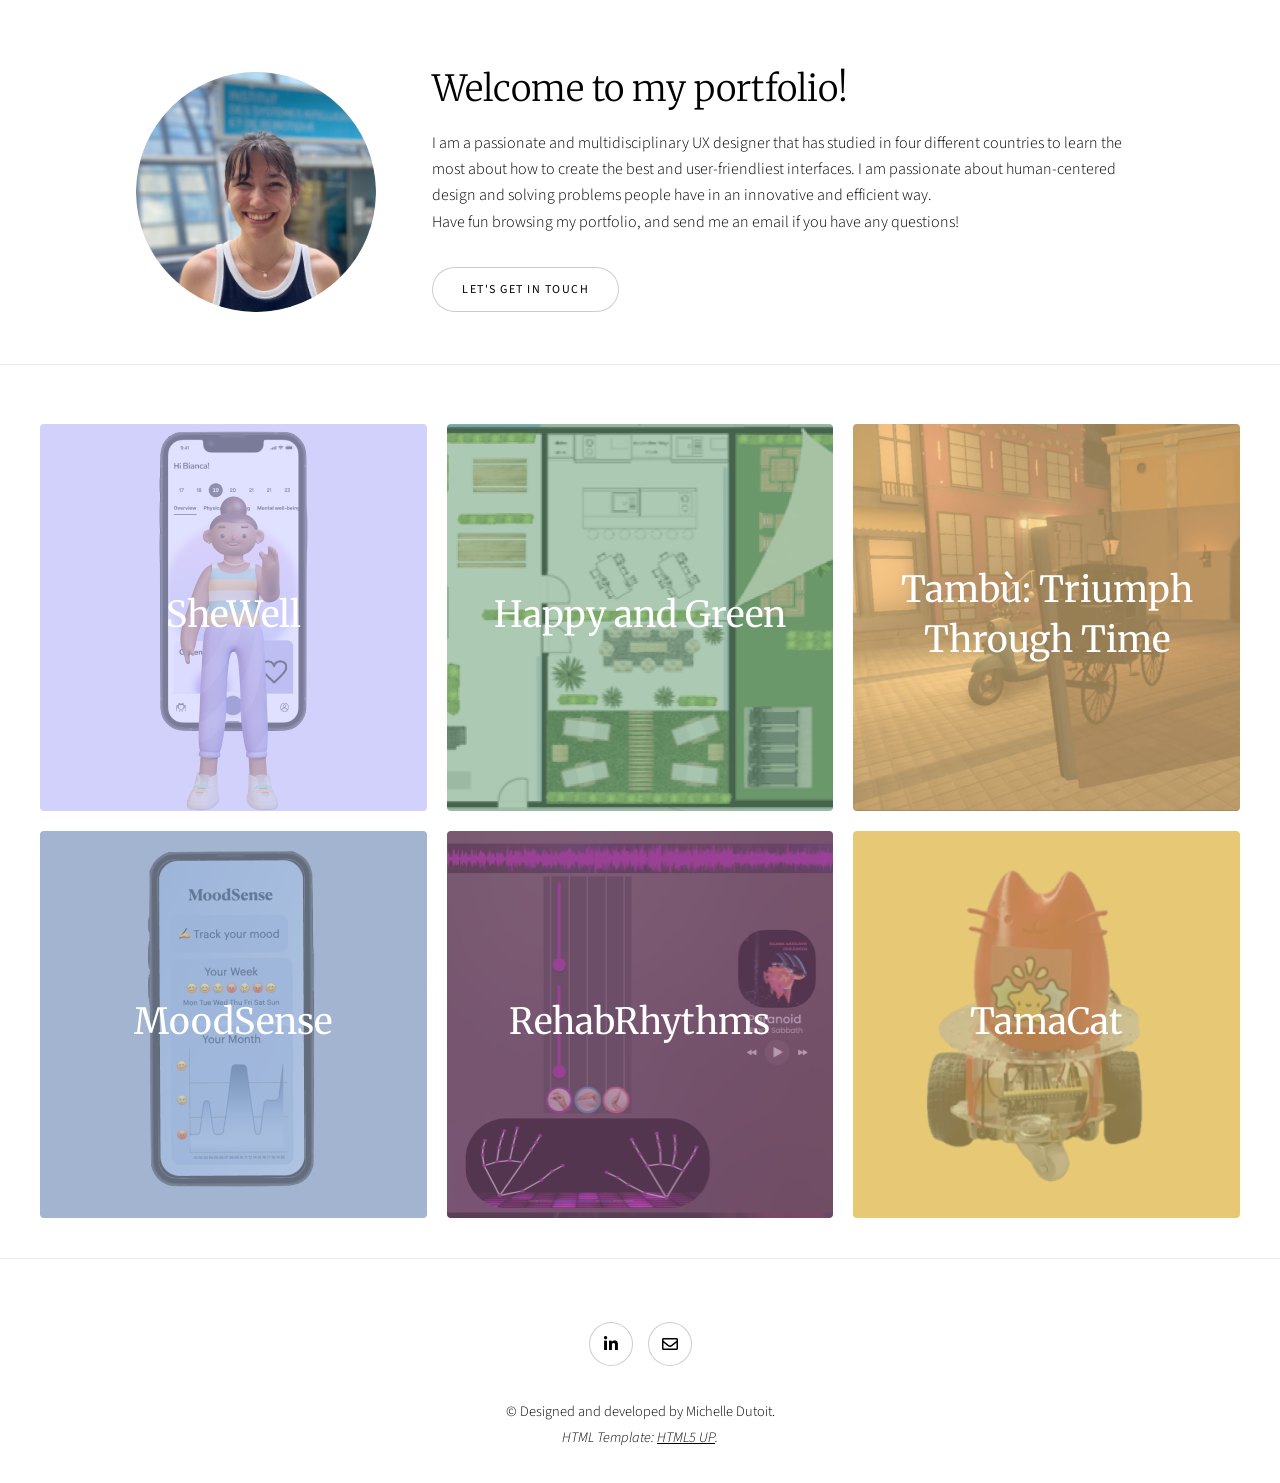
==== commit 083db0f6: "Update index.html" ====
--- a/index.html
+++ b/index.html
@@ -37,7 +37,7 @@
 					<section class="spotlight style2 orient-right content-align-left image-position-center onscroll-image-fade-in" id="first">
 						<div class="content">
 							<h2>Welcome to my portfolio!</h2>
-							<p> I am a passionate and multidisciplinary UX designer that has studied in three different countries to learn the most about how to create the best and user-friendliest interfaces. I am passionate about human-centered design and solving problems people have in an innovative and efficient way. <br> Have fun browsing my portfolio, and send me an email if you have any questions!</p>
+							<p> I am a passionate and multidisciplinary UX designer that has studied in four different countries to learn the most about how to create the best and user-friendliest interfaces. I am passionate about human-centered design and solving problems people have in an innovative and efficient way. <br> Have fun browsing my portfolio, and send me an email if you have any questions!</p>
 							<ul class="actions inline">
 								<!--<<li><a href="#jumpin" class="button">Let's jump in</a></li>
 								<li><a href="#" class="button">More about me</a></li>-->
@@ -203,7 +203,7 @@
 								<li><a href="https://www.linkedin.com/in/michelle-dutoit/" class="icon brands style2 fa-linkedin-in"><span class="label">LinkedIn</span></a></li>
 								<li><a href="mailto:michelle.dutoit.27@gmail.com" class="icon style2 fa-envelope"><span class="label">Email</span></a></li>
 							</ul>
-							<small>&copy; Michelle Dutoit. <br><i>HTML Template: <a href="https://html5up.net">HTML5 UP</a>.</i></small>
+							<small>&copy; Designed and developed by Michelle Dutoit. <br><i>HTML Template: <a href="https://html5up.net">HTML5 UP</a>.</i></small>
 						</div>
 					</footer>
 
@@ -219,4 +219,4 @@
 			<script src="assets/js/main.js"></script>
 
 	</body>
-</html>+</html>
--- a/assets/css/main.css
+++ b/assets/css/main.css
@@ -1,5 +1,7 @@
 @import url(fontawesome-all.min.css);
 @import url("https://fonts.googleapis.com/css?family=Source+Sans+Pro:300,300i,400,400i");
+@import url("https://fonts.googleapis.com/css2?family=Merriweather:ital,wght@0,300;0,400;0,700;0,900;1,300;1,400;1,700;1,900&display=swap");
+
 
 /*
 	Story by HTML5 UP
@@ -196,7 +198,7 @@
 		}
 
 	h1, h2, h3, h4, h5, h6 {
-		font-family: "Merriweather" Georgia, 'Times New Roman', Times, serif;
+		font-family: "Merriweather", Georgia, 'Times New Roman', Times, serif;
 		font-weight: 300;
 		line-height: 1.375;
 		margin: 0 0 1rem 0;
